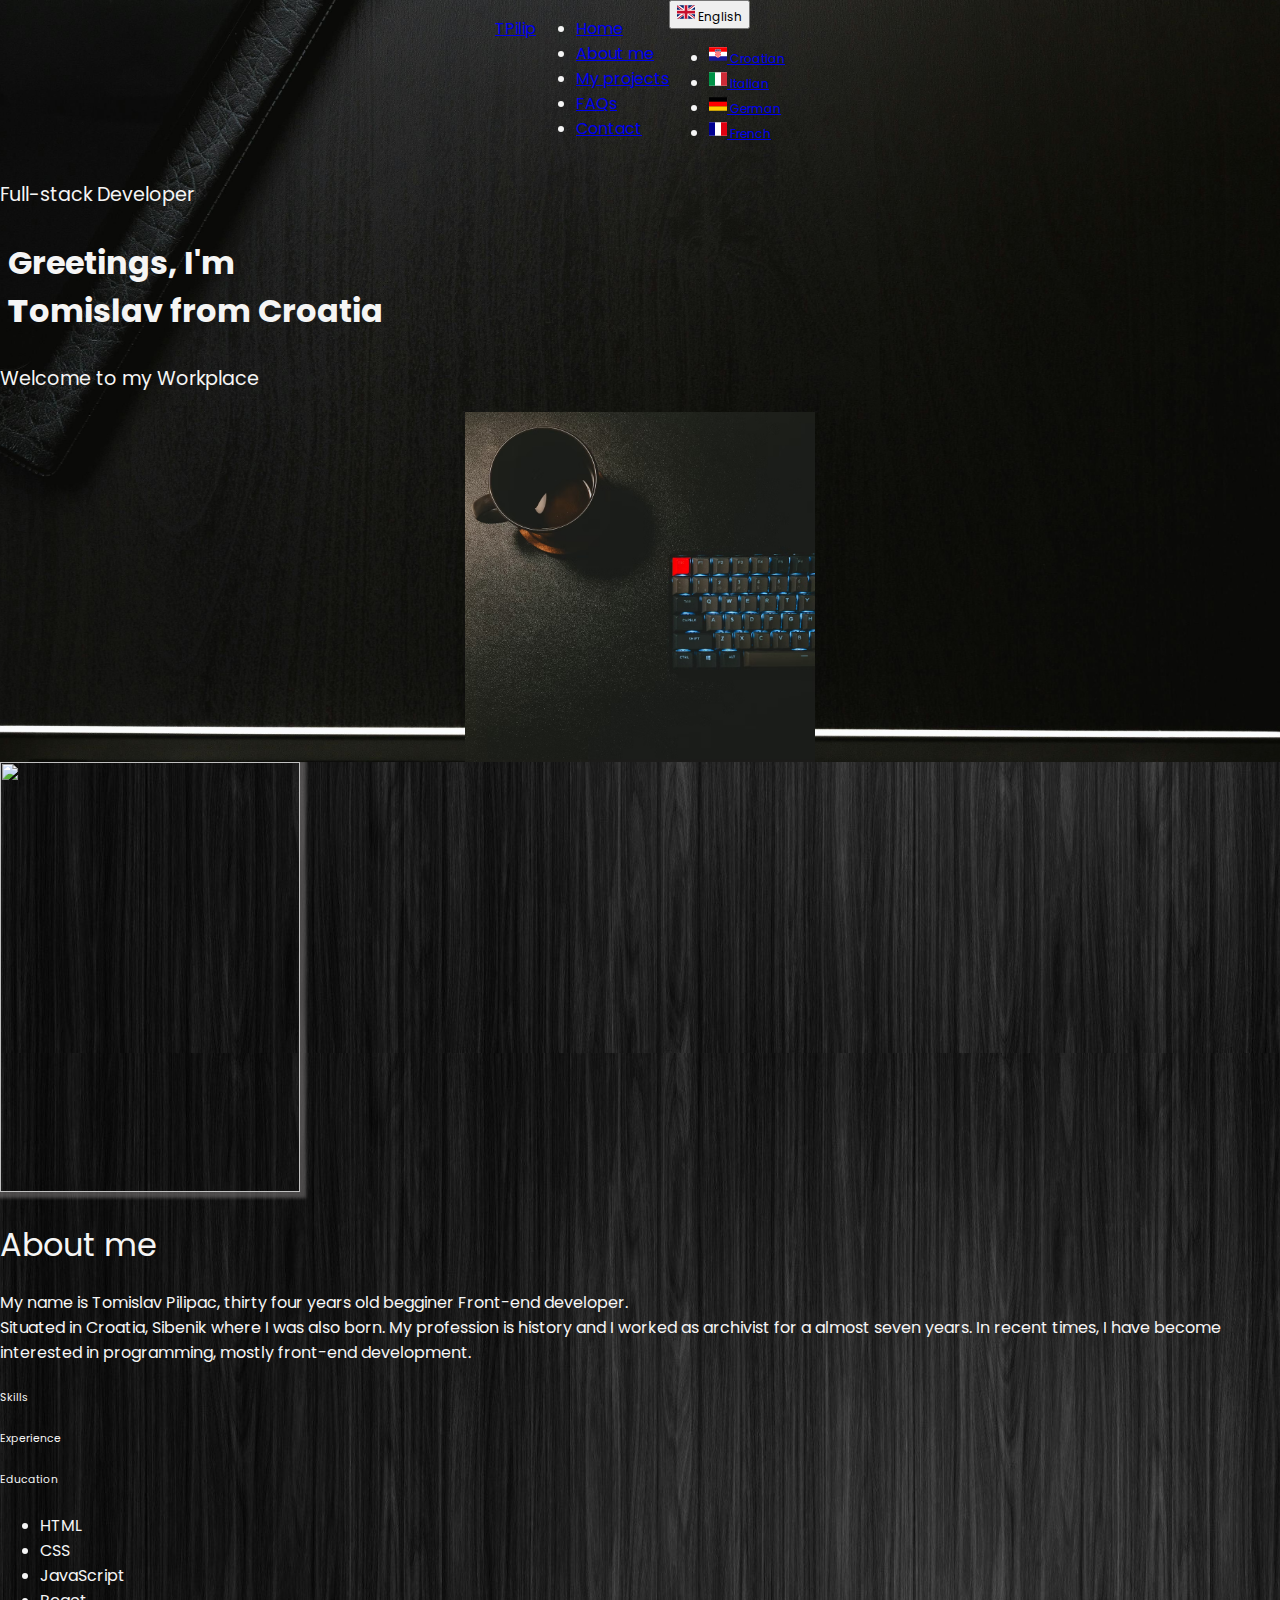
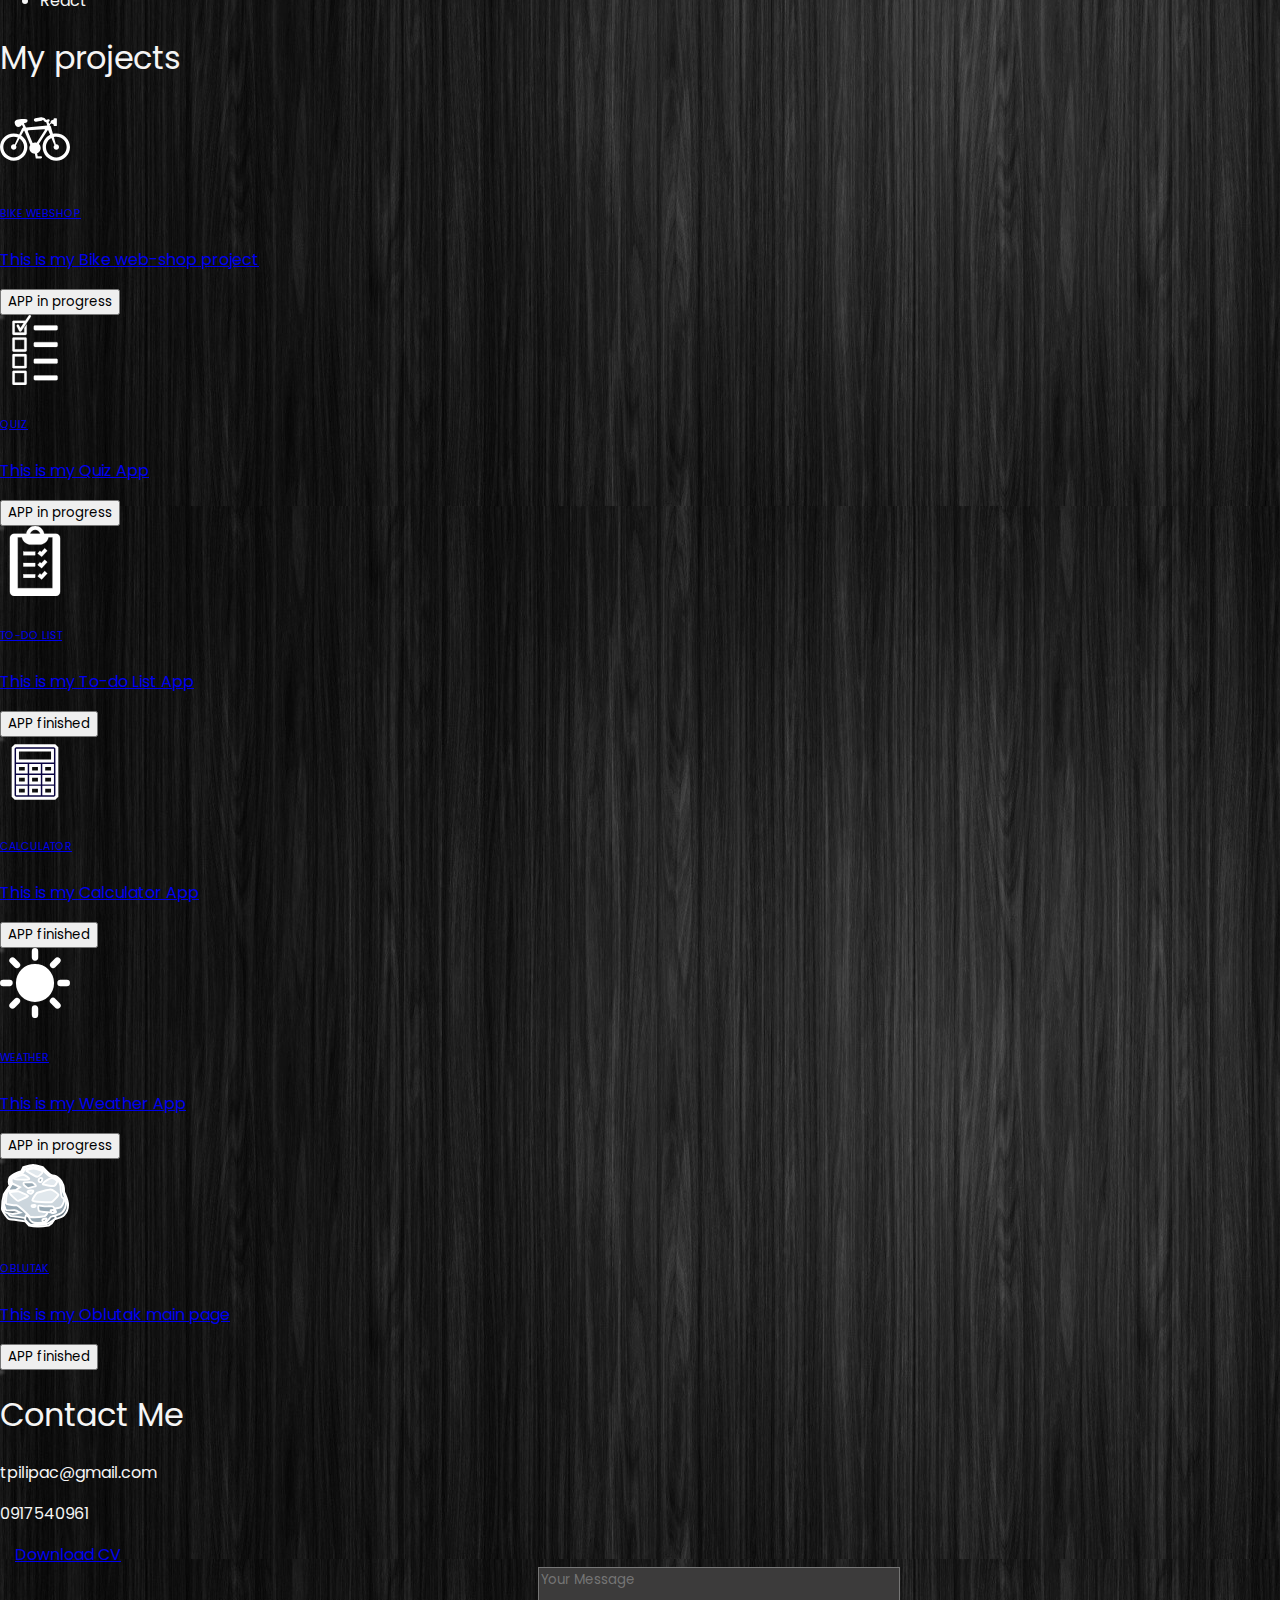
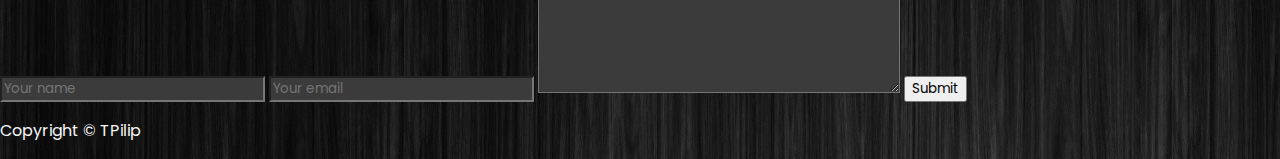
==== index.html @ 8a4bb037 "update" ====
<!DOCTYPE html>
<html lang="en">
  <head>
    <meta charset="UTF-8" />
    <meta name="viewport" content="width=device-width, initial-scale=1.0" />
    <title>Portfolio</title>
    <link rel="stylesheet" href="/resources/demos/style.css" />
    <script src="https://ajax.googleapis.com/ajax/libs/jquery/3.6.0/jquery.min.js"></script>
    <link rel="stylesheet" href="
    <link
      rel="stylesheet"
      href="https://cdnjs.cloudflare.com/ajax/libs/font-awesome/6.5.1/css/all.min.css"
      integrity="sha512-DTOQO9RWCH3ppGqcWaEA1BIZOC6xxalwEsw9c2QQeAIftl+Vegovlnee1c9QX4TctnWMn13TZye+giMm8e2LwA=="
      crossorigin="anonymous"
      referrerpolicy="no-referrer"
    />

    <link
      href="https://cdn.jsdelivr.net/npm/bootstrap@5.3.2/dist/css/bootstrap.min.css"
      rel="stylesheet"
      integrity="sha384-T3c6CoIi6uLrA9TneNEoa7RxnatzjcDSCmG1MXxSR1GAsXEV/Dwwykc2MPK8M2HN"
      crossorigin="anonymous"
    />
    <script
      src="https://cdn.jsdelivr.net/npm/bootstrap@5.3.2/dist/js/bootstrap.bundle.min.js"
      integrity="sha384-C6RzsynM9kWDrMNeT87bh95OGNyZPhcTNXj1NW7RuBCsyN/o0jlpcV8Qyq46cDfL"
      crossorigin="anonymous"
    ></script>

    <link rel="stylesheet" href="portfolio.css" />
  </head>
  <body>
    <header class="header-container">
      <div class="hamburger-icon">
        <button class="hamburger-button">
          <span>Menu</span>
          <span>
            <svg
              width="25px"
              height="25px"
              viewBox="0 0 12 12"
              enable-background="new 0 0 12 12"
              id="Слой_1"
              version="1.1"
              xml:space="preserve"
              xmlns="http://www.w3.org/2000/svg"
              xmlns:xlink="http://www.w3.org/1999/xlink"
              fill="#ffffff"
              stroke="#ffffff"
            >
              <g id="SVGRepo_bgCarrier" stroke-width="0" />

              <g
                id="SVGRepo_tracerCarrier"
                stroke-linecap="round"
                stroke-linejoin="round"
              />

              <g id="SVGRepo_iconCarrier">
                <g>
                  <rect fill="#1D1D1B" height="1" width="11" x="0.5" y="5.5" />
                  <rect fill="#1D1D1B" height="1" width="11" x="0.5" y="2.5" />
                  <rect fill="#1D1D1B" height="1" width="11" x="0.5" y="8.5" />
                </g>
              </g></svg
          ></span>
        </button>
      </div>
      <div class="side-bar-menu">
        <ul class="nav nav-pills menu-list menu-text">
          <li>
            <a
              href="/"
              class="d-flex align-items-center mb-3 mb-md-0 me-md-auto text-white text-decoration-none"
            >
              <p class="px-4 logo-text">
                <span class="text-warning fs-2 fw-bolder">TP</span
                ><span class="fs-3">ilip</span>
              </p>
            </a>
          </li>
          <li class="nav-item">
            <a
              href="#"
              class="nav-link active text-dark fw-bold bg-warning"
              aria-current="page"
              >Home</a
            >
          </li>
          <li class="nav-item">
            <a href="#aboutMe" class="nav-link text-white">About me</a>
          </li>
          <li class="nav-item">
            <a href="#myProjects" class="nav-link text-white">My projects</a>
          </li>
          <li class="nav-item">
            <a href="#" class="nav-link text-white">FAQs</a>
          </li>
          <li class="nav-item">
            <a href="#contact" class="nav-link text-white">Contact</a>
          </li>
        </ul>
      </div>
      <header class="py-4 ms-5 mb-4 header-display-hidden">
        <a
          href="/"
          class="d-flex align-items-center mb-3 mb-md-0 me-md-auto text-white text-decoration-none"
        >
          <p class="px-4 logo-text">
            <span class="text-warning display-5 fw-bolder">TP</span
            ><span class="display-6">ilip</span>
          </p>
        </a>

        <ul class="nav nav-pills me-5 menu-list menu-text">
          <li class="nav-item px-4">
            <a
              href="#"
              class="nav-link active text-dark fw-bold bg-warning"
              aria-current="page"
              >Home</a
            >
          </li>
          <li class="nav-item px-2">
            <a href="#aboutMe" class="nav-link text-white">About me</a>
          </li>
          <li class="nav-item px-2">
            <a href="#myProjects" class="nav-link text-white">My projects</a>
          </li>
          <li class="nav-item px-2">
            <a href="#" class="nav-link text-white">FAQs</a>
          </li>
          <li class="nav-item px-2">
            <a href="#contact" class="nav-link text-white">Contact</a>
          </li>
        </ul>

        <div class="dropdown me-4 language-menu">
          <button
            class="btn btn-secondary dropdown-toggle"
            type="button"
            data-bs-toggle="dropdown"
            aria-expanded="false"
          >
            <span
              ><svg
                xmlns="http://www.w3.org/2000/svg"
                id="flag-icons-gb"
                width="18px"
                height="18px"
                viewBox="0 0 640 480"
              >
                <path fill="#012169" d="M0 0h640v480H0z" />
                <path
                  fill="#FFF"
                  d="m75 0 244 181L562 0h78v62L400 241l240 178v61h-80L320 301 81 480H0v-60l239-178L0 64V0z"
                />
                <path
                  fill="#C8102E"
                  d="m424 281 216 159v40L369 281zm-184 20 6 35L54 480H0zM640 0v3L391 191l2-44L590 0zM0 0l239 176h-60L0 42z"
                />
                <path fill="#FFF" d="M241 0v480h160V0zM0 160v160h640V160z" />
                <path
                  fill="#C8102E"
                  d="M0 193v96h640v-96zM273 0v480h96V0z"
                /></svg
            ></span>
            English
          </button>
          <ul class="dropdown-menu">
            <li>
              <a class="dropdown-item" href="#"
                ><span
                  ><svg
                    xmlns="http://www.w3.org/2000/svg"
                    xmlns:xlink="http://www.w3.org/1999/xlink"
                    id="flag-icons-hr"
                    width="18px"
                    height="18px"
                    viewBox="0 0 640 480"
                  >
                    <path fill="#171796" d="M0 0h640v480H0z" />
                    <path fill="#fff" d="M0 0h640v320H0z" />
                    <path
                      fill="red"
                      d="M0 0h640v160H0zm320 364.1c51.3 0 93.3-42 93.3-93.3V160H226.7v110.8c0 51.4 42 93.4 93.3 93.4z"
                    />
                    <path
                      fill="#fff"
                      d="M320 362.6a91.8 91.8 0 0 0 91.6-91.5V161.8H228.5V271a91.8 91.8 0 0 0 91.5 91.5z"
                    />
                    <g fill="red">
                      <path
                        d="M267.1 165.2H232v38.7h35.2zm0 77.4h35.3v-38.7H267zM232 270.9c0 3.5.2 7 .6 10.4h34.6v-38.7H232zm105.7-28.3h-35.2v38.7h35.2zm0 77.4h35.2v-38.7h-35.2zm35.2 21.2A89.2 89.2 0 0 0 393 320h-20v21.2zM267.1 320h35.3v-38.7H267zm-20.1 0a89.2 89.2 0 0 0 20.1 21.2V320zm79.1 38.7c4-.3 7.7-.8 11.5-1.6V320h-35.2v37.1a87 87 0 0 0 11.4 1.6c4.1.3 8.2.2 12.3 0"
                      />
                      <path
                        d="M407.4 281.3c.4-3.4.6-6.9.6-10.4v-28.3h-35.2v38.7zm-69.8-38.7h35.2v-38.7h-35.2zm0-77.4h-35.2v38.7h35.2zm70.4 38.7v-38.7h-35.2v38.7z"
                      />
                    </g>
                    <path
                      fill="#fff"
                      d="m410 158.8 21.8-49.5-16.6-26.8-27.6 10.2-19.4-22.2-25.4 14.7L320 66.5l-22.7 18.6-25.5-14.6-19.4 22.2-27.6-10.3-16.6 27 21.8 49.4a217.8 217.8 0 0 1 90-19.3c32 0 62.5 6.9 90 19.3"
                    />
                    <path
                      fill="#0093dd"
                      d="m253 94.8-27.4-10-15.3 24.7 5.9 13.3 14.8 33.7a219.7 219.7 0 0 1 34.6-12z"
                    />
                    <path
                      fill="#fff"
                      stroke="#000"
                      stroke-width=".3"
                      d="M251.4 119.3a13.3 13.3 0 0 1 1.6 6.2c0 7.3-6 13.3-13.4 13.3a13.4 13.4 0 0 1-13.1-10.8 13.4 13.4 0 0 0 11.7 6.9 13.4 13.4 0 0 0 13.2-15.6z"
                    />
                    <path
                      d="m227.6 114 1-4.9-3.8-3.2-.1-.1.2-.1 4.6-1.6 1-4.8v-.2l.2.1 3.7 3.2 4.6-1.6h.2v.2l-1 4.8 3.7 3.2.2.2h-.3l-4.6 1.6-1 4.8v.2l-.1-.1-3.7-3.2-4.6 1.6h-.3z"
                    />
                    <path
                      fill="#f7db17"
                      d="m233.6 107.6 3.5 3 4.3-1.5zm0-.2 7.8 1.6-3.4-3zm-8.3-1.6 7.8 1.5-3.5-3zm7.8 1.7-7.8-1.5 3.4 3zm.4-.3 5.2-6-4.3 1.5zm-5.6 6.4 5.2-6-4.3 1.5zm5.3-5.9-5.2 6 4.3-1.5zm5.6-6.4-5.2 6 4.3-1.5zm-5.6 6-2.6-7.6-.9 4.5zm2.7 8-2.5-7.5-.9 4.5zm-2.4-7.6 2.6 7.5.9-4.5zm-2.7-8 2.5 7.5 1-4.5z"
                    />
                    <path
                      fill="#171796"
                      d="M297.5 87.4 272.1 73 253 94.9l12.6 49.6a219.8 219.8 0 0 1 36.1-6z"
                    />
                    <path
                      fill="red"
                      d="M262.5 132.2a232.3 232.3 0 0 1 38.2-6.4l-1-12.9a245.6 245.6 0 0 0-40.4 6.7zm-6.3-25a258 258 0 0 1 42.4-7l-1.1-12.7a270.7 270.7 0 0 0-44.5 7.4z"
                    />
                    <g transform="translate(-160)scale(.00237)">
                      <path
                        fill="#0093dd"
                        d="m212105 36890-23 13-9517-7794-9497 7778 1788 21560c2543-210 5113-322 7709-322 2608 0 5190 113 7744 325l1795-21560z"
                      />
                      <g id="hr-a">
                        <path
                          d="M202545 46585c-18-2-44 10-69 45-186 250-359 469-545 720-195 61-242 180-167 348-261-26-291 193-302 432-250-379-522-482-814-307-11-230-187-338-439-392-180-10-319-65-436-145-60-42-110-64-170-106-126-88-226-5-172 74 267 434 535 868 802 1302-14 80 6 151 88 204 47 133 93 265 140 397-11 38-21 75-32 113-221-105-443-118-664-133-170-8-287-50-361-137-54-63-91-26-92 82-3 534 162 1014 599 1492-231 4-462 11-694 21-79 6-95 39-73 104 126 304 339 579 822 766-208 112-327 285-357 520-9 224-75 382-212 455-60 32-81 65-24 106 253 185 565 193 895 112-157 270-226 553-198 850 208 56 412 15 614-52-29 61-44 175-52 309-7 115-41 229-104 343-32 33-65 84 4 102 336 91 648 52 915-47 0 243 2 487 76 727 18 58 70 102 125 26 155-214 322-396 527-517 31 90 75 168 156 215 96 55 147 170 153 343 0 30-2 60 35 90 149 7 514-380 589-597 206 121 284 246 439 461 55 76 99 29 128-25 62-243 67-481 66-724 267 99 579 138 915 47 69-19 36-70 4-102-62-114-105-250-113-365-9-133-14-226-43-287 202 68 405 108 614 52 29-297-53-579-211-850 330 80 655 73 908-112 57-41 35-74-24-106-136-73-203-231-212-455-30-235-149-409-357-520 483-187 696-463 822-766 22-66 6-99-73-104-231-10-480-24-711-27 437-478 606-961 604-1495-1-108-38-146-92-82-74 87-179 137-348 146-222 15-435 24-656 128-11-38-21-75-32-113 46-132 106-260 153-393 82-53 102-123 88-204 267-434 513-868 781-1302 54-79-46-162-171-74-60 42-110 64-170 106-117 80-257 134-437 145-251 54-417 167-428 397-293-175-564-73-814 307-11-239-41-457-302-432 75-168 17-291-178-352-186-250-458-470-644-720-31-35-51-47-69-45z"
                        />
                        <g fill="#f7db17">
                          <path
                            d="M205075 47978c-51-26-124 17-162 95s-33 170 19 196c40 20 84-6 119-56l22-36c2-3 4-6 5-9 38-78 49-163-2-188zm-5008 0c52-26 124 17 162 95s39 165-13 191-103-24-141-102-60-158-9-184zm4539 905c-32 0-59 27-59 59s26 59 59 59 59-26 59-59c0-32-26-59-59-59m-4032 0a59.1 59.1 0 1 0 .2 118.2 59.1 59.1 0 0 0-.2-118.2m4294-304c-754-91-1506-133-2260-133s-1509 41-2269 115c-26 8-21 90 14 86 756-73 1507-113 2256-113 743 0 1485 40 2228 129 39 4 54-80 32-84z"
                          />
                          <path
                            d="M200319 48495c768-75 1530-117 2289-116 754 0 1507 42 2261 133l111-184c-32 10-62 9-90-5-76-38-92-161-36-274 56-114 164-175 240-138 39 19 62 62 68 114l446-739c-204 130-328 214-581 252-281 41-409 139-368 307 38 156-57 133-201 54-314-171-541 71-652 353-73 186-159 181-168-13-4-70 0-131-7-200-21-223-89-286-216-224-161 78-175 25-137-58 28-60 86-128 66-221-9-67-66-92-151-98-182-244-467-483-649-727-182 244-374 483-556 727-86 5-142 30-152 98-20 93 52 157 80 217 38 82 23 135-137 57-127-61-186-3-207 220-7 69-10 139-13 209-9 194-95 199-168 13-111-282-352-524-667-353-145 79-203 102-182-54 23-172-107-266-388-307-253-37-377-122-581-252l419 682c12-25 29-45 53-57 76-38 184 24 240 138 56 113 40 237-36 274-10 5-21 8-32 10l100 163zm4389 911c-7 3-7 4-24 11-46 19-80 66-134 124-57 60-128 125-211 188-12 10-25 19-44-6s-7-35 6-44c80-62 149-124 204-182 30-32 56-63 77-92-95-11-190-21-284-30-79 24-157 55-222 95-59 35-107 77-137 125-8 14-16 27-44 11-27-16-19-30-11-44 35-58 91-107 158-147 33-20 69-38 106-54-107-9-214-18-321-25-22 13-42 29-61 47-20 19-39 42-56 67-9 13-18 26-44 8s-18-31-8-44c19-29 41-54 64-77l9-9c-80-5-161-10-241-14-2 2-5 5-8 7a340.4 340.4 0 0 0-93 126c-6 15-12 29-41 18-29-12-23-26-17-41 12-29 27-55 45-81 8-11 18-22 27-33-115-5-230-9-344-12-4 5-9 8-14 11-25 15-47 32-66 51s-35 40-48 63c-8 14-16 28-43 12-28-16-20-29-12-43 16-28 35-54 59-77 7-7 14-13 21-19-122-2-244-4-365-4-120 0-240 1-360 3 8 7 15 13 22 20 23 23 42 49 59 77 8 14 16 27-12 43s-35 2-44-12c-13-23-29-44-48-63s-41-36-66-51c-6-3-12-7-15-12-115 2-230 6-345 11 11 11 20 23 29 35 19 25 33 52 45 81 6 15 12 29-17 41s-35-3-41-18c-9-24-22-46-38-67-15-21-34-41-55-59-4-3-7-6-10-10-81 4-162 8-243 13 4 4 9 8 13 12 24 23 45 48 64 77 9 13 18 26-8 44s-35 5-44-8c-18-26-36-48-56-67s-41-35-64-49c-1-1-3-2-5-3-110 7-220 14-330 23 43 18 85 38 122 61 67 40 124 89 158 147 8 14 16 27-11 44-27 16-35 3-44-11-29-48-78-90-137-125-72-44-159-77-246-102h-2c-90 7-179 15-268 24 22 33 51 68 86 106 55 58 124 120 204 182 13 9 25 19 6 44s-32 15-44 6c-83-64-155-128-211-188-37-38-99-111-135-140-196-90-354-127-575-147-153-14-318-9-458-79 36 85 75 164 126 229 53 68 120 121 209 147 8 2 21 16 22 25 28 157 84 286 169 386 52 60 114 110 188 149-75-81-132-166-172-251-67-142-90-286-77-420 1-16 3-32 34-29 32 3 30 19 29 35-11 123 9 256 72 387 56 118 159 237 291 346 24 19 0 63-29 55-154-44-290-123-383-231-89-104-149-237-180-397-94-32-165-90-222-164-47-60-85-131-118-205 28 428 182 801 456 1137 61 75 165 182 255 216 92 35 95 100-20 101-34 1-69 1-105 1 84 31 164 66 233 105 127 73 217 162 224 273 1 16 2 32-29 34-32 2-33-14-34-29-6-86-82-160-192-223-113-65-259-117-402-160-154 0-312-1-459 3 39 28 80 57 131 84 82 44 188 86 343 122 89 21 166 52 233 91 71 42 130 93 177 150 10 12 20 25-5 45s-34 8-45-5c-42-52-95-98-159-135-61-36-133-64-216-84-161-38-272-81-358-128-75-40-131-82-184-123 180 393 450 573 835 689 23 7 43 13 61 19 3 1 6 1 9 2 86 21 175 40 266 55 92 15 166 28 261 37 16 1 32 3 29 34-3 32-19 30-34 29-99-9-174-22-266-38-58-10-115-21-171-33-26 6-64 9-107 12-232 14-420 225-435 494 0 5 0 11-1 16 88-80 179-157 273-212 117-68 239-103 364-69 15 4 31 8 22 39-8 31-23 27-39 22-106-28-212 3-316 63-108 63-213 158-315 253-24 147-82 285-205 377 61 34 104 65 163 45 86-39 172-78 261-108 91-31 184-52 282-57 16-1 32-1 33 31s-14 32-31 33c-91 4-179 24-264 53-75 26-149 58-222 91 221 47 460-1 667-79 60-22 105-42 133-41 51-30 112-53 172-79 66-28 132-51 182-57 16-2 32-4 35 28 4 32-12 33-28 35-112 13-127 21-222 79 0 21-66 57-126 96-36 24-70 52-87 67-95 86-144 181-188 287-29 70-52 145-68 224 55-108 121-211 201-303 94-108 208-201 345-265 14-7 29-13 42 15 13 29-1 35-15 42-129 60-236 147-324 250-90 103-161 222-219 345-31 64-8 1-42 86 110-122 212-224 323-307 132-100 283-157 418-133 15 3 31 6 26 37s-21 28-37 26c-116-21-250 32-369 121-121 92-244 223-366 361 184 26 366-26 542-85 91-30 183-135 239-152 19-24 38-46 57-67 33-37 67-71 102-100 12-10 24-20 45 4s8 34-4 45c-33 28-65 60-96 94-32 35-62 73-92 113-6 8-13 17-24 16-60 70-151 162-172 240-57 210-25 370-122 576 71-38 128-81 175-134 53-60 94-135 128-230 37-104 95-195 167-270 75-77 165-136 261-172 15-5 30-11 41 19s-4 35-19 41c-87 32-169 86-238 157-66 68-119 151-153 247-37 102-81 183-141 250-44 50-95 91-156 127 52-3 78-10 121-7 79-6 211-66 279-119 66-51 116-120 154-206 6-15 13-29 42-16s23 27 16 42c-42 96-99 174-173 231-56 43-121 75-196 93 161-5 311-42 467-100 65-24 87-168 127-208 32-58 66-112 105-158 47-56 101-101 164-127 15-6 29-12 41 18 12 29-3 35-17 41-52 21-98 60-139 108-36 42-68 93-98 147 10 73-51 228-53 305-7 205-2 409 53 612 53-71 107-134 162-192 0-5 0-10 1-15 18-106 33-219 40-332 7-112 7-223-6-329-2-16-4-32 27-35 32-4 34 12 35 28 14 111 14 226 7 340-6 90-16 180-30 269 54-51 53-51 77-103 37-80 59-159 67-237 9-80 5-157-13-230-4-15-7-31 24-38s35 8 38 24c19 80 25 165 14 252-8 65-24 132-49 199 56-42 114-82 178-122-4-75-5-153-3-227 2-68 7-134 18-190 4-20 7-40 47-33s37 27 33 48c-9 50-14 111-16 177-2 78 0 162 4 243 5 82 49 185 125 230 103 62 158 163 186 274 16-145 17-280 3-400-17-143-55-267-114-368-8-14-16-27 12-44 27-16 35-2 43 12 63 110 104 241 122 393 17 146 13 310-13 488 102-82 381-258 352-594-7-27-16-52-28-75-7-14-14-28 14-42s35 0 42 14c17 33 30 69 39 110 5 24 8 49 11 76 13-7 45-43 51-39 24 16 58 38 80 54-21-60-35-120-42-178-10-87-5-172 14-252 4-15 7-31 38-24s27 23 24 38c-18 73-22 151-13 230 9 77 31 157 67 237 4 8 8 16 5 25 24 21 47 42 70 65-13-84-22-170-28-255-8-115-7-230 7-341 2-16 4-32 35-28s29 20 27 35c-13 106-13 217-6 329 7 113 22 225 40 332 1 2 1 5 1 7 54 59 95 120 152 196 55-203 73-407 66-612-2-76-69-227-65-302-30-55-63-107-100-151-41-49-87-87-139-108-15-6-29-12-18-41 12-29 27-24 41-18 62 26 117 71 164 127 38 45 72 98 103 154 57 7 78 179 143 212 154 57 298 94 453 100-75-19-140-50-195-93-74-57-131-135-173-231-6-15-13-29 16-42s35 2 42 16c38 86 88 156 154 206 85 66 289 124 400 127-61-37-113-78-157-128-59-67-104-148-141-250-34-95-87-179-153-247a642 642 0 0 0-238-157c-15-6-29-11-19-41 11-29 26-24 41-19 96 36 186 94 261 172 72 74 130 166 167 270 34 95 75 169 128 230 47 54 105 98 177 135-98-207-66-367-122-577-35-129-232-277-193-320 45-51 133 88 248 127 175 59 357 111 540 85-122-138-244-269-366-361-119-90-237-140-352-120-16 3-31 6-37-26-5-31 10-34 26-37 135-24 269 32 401 132 111 84 201 175 311 298-18-47 0-14-30-77-59-123-130-241-220-345-89-102-196-189-324-250-14-7-28-13-15-42 13-28 28-22 42-15 137 65 251 157 345 265 81 93 147 198 203 307-15-81-39-157-68-227-44-106-93-201-188-287-62-56-209-140-208-179-29-15-33-11-63-24-61-26-121-46-164-52-16-2-32-4-28-35 4-32 19-30 35-28 50 6 115 28 182 56 33 14 66 43 98 60 53 4 139 47 208 74 206 78 446 126 666 79-73-33-147-65-223-91-85-29-172-49-264-53-16-1-32-1-31-33s17-31 33-31c98 4 191 26 282 57 89 30 175 69 261 108 59 27 101-7 163-45-123-92-181-230-205-376l-2-2c-102-95-207-190-315-253-104-60-210-91-316-63-15 4-31 8-39-22-8-31 7-35 22-39 125-33 247 1 364 69 94 55 186 132 274 213 0-6-1-11-1-17-15-270-203-480-435-494-78-5-189 21-186-32 4-59 97-44 234-86 385-116 655-296 836-690-54 41-110 83-186 124-86 47-198 91-358 128-82 19-154 48-216 84-64 38-117 84-159 135-10 12-20 25-45 5s-14-32-5-45c47-57 106-108 177-150 67-39 145-70 233-91 155-36 261-78 343-122 51-27 92-55 131-84-148-4-305-3-459-3-143 44-289 96-402 160-110 63-186 136-192 223-1 16-2 32-34 29-32-2-31-18-29-34 8-111 97-200 224-273 69-39 149-74 233-105-35 0-70 0-104-1-116-2-112-66-20-101 90-34 190-141 251-216 271-334 412-714 456-1130-33 72-69 140-115 198-57 73-128 131-222 164-31 160-91 293-180 397-92 108-216 185-369 230-29 8-52-35-29-55 132-109 221-226 278-344 62-131 83-264 72-387-1-16-3-32 29-35 31-3 33 13 34 29 12 134-10 278-78 420-40 85-97 170-172 251 73-39 136-89 187-149 85-100 141-229 170-386 1-8 14-22 22-25 89-27 155-79 209-147 51-65 90-143 126-228-140 69-304 64-457 78-213 19-369 68-554 152z"
                          />
                          <path
                            d="M204649 49231c-680-88-1359-113-2041-114-684 0-1369 40-2058 112-20 6-15 33-14 46 2 28 37 35 121 27 643-60 1285-93 1932-93 674 0 1351 21 2038 102 33 9 77-85 22-81z"
                          />
                          <path
                            fill-rule="evenodd"
                            d="M200570 49160c683-71 1362-110 2038-110 675 0 1349 40 2025 127l31-127c-17 9-37 15-58 15a123 123 0 1 1 113-171l60-170c-724-84-1446-122-2171-122-729 0-1459 38-2193 107l58 164c22-32 59-54 101-54a123 123 0 1 1 0 246c-12 0-25-2-36-6l33 94-2 7zm3067-416a123 123 0 1 0 0 246 123 123 0 1 0 0-246m0 64a59.1 59.1 0 0 0 0 118c32 0 59-27 59-59s-26-59-59-59m-1082-91a123 123 0 1 0 123 123c0-68-55-123-123-123m0 64a59.1 59.1 0 1 0 .2 118.2 59.1 59.1 0 0 0-.2-118.2m-1064-40a123 123 0 1 0-.2 245.8 123 123 0 0 0 .2-245.8m0 64c-33 0-59 26-59 59s26 59 59 59a59.1 59.1 0 0 0 0-118"
                          />
                        </g>
                        <path
                          d="M202601 47974c-14-68-49-129-100-175-51-47-116-78-187-88-33-4-39-58-7-68 60-20 114-67 157-133 45-69 79-157 95-256 5-34 64-35 69-1 15 84 51 153 97 208 55 66 125 112 193 138 31 12 25 63-8 68-59 9-105 42-141 87-50 62-81 145-100 221-8 33-62 31-69-2zm33-118c20-52 47-103 81-146 28-34 60-64 99-84-51-30-100-70-143-120-28-34-53-73-73-116-19 59-45 112-75 158-31 47-67 86-108 116 50 19 95 47 134 82 34 31 63 68 85 110m799 5115-515 206c-17 7-35 14-48-21-14-34 4-41 21-48l515-206c17-7 35-14 48 21 14 34-4 41-21 48m59-326-604 328c-16 9-33 18-51-15s-1-42 15-51l604-328c16-9 33-18 51 15s1 42-15 51m-1826-65 604 328c16 9 33 18 15 51s-34 24-51 15l-604-328c-16-9-33-18-15-51s34-24 51-15m51 322 515 206c18 7 35 14 21 48-14 35-31 28-49 21l-515-206c-17-7-34-14-21-48 14-35 31-28 48-21zm224 434c137 33 261 48 358 31 88-16 155-60 191-146v-493c-107-1-212-15-303-41-109-31-170-98-201-178-41-107-27-235-4-329 5-18 9-36 45-27s32 27 27 45c-20 82-33 194 1 284 23 60 69 110 152 133 91 25 198 38 307 38 107 0 214-13 304-40 82-24 148-69 192-123s65-117 57-176c-5-36-24-62-49-80-34-24-82-35-128-37-47-2-94 7-142 16-25 5-50 9-77 13-19 2-37 5-42-32s14-40 32-42c23-3 48-8 73-12 52-10 105-20 159-18 60 2 121 18 168 51 42 29 72 72 80 131 11 80-16 163-73 233-53 65-131 119-229 147-83 24-178 38-274 42v483c3 5 3 11 2 16 37 82 102 125 188 141 97 18 221 2 358-31 18-5 36-9 45 27 8 37-9 41-28 45-146 35-279 51-388 32-92-17-165-58-215-132-49 74-124 115-215 132-109 20-242 4-388-32-18-4-37-8-28-45 8-36 27-32 45-27zm356 210 402-9c19 0 38-1 38 37 1 38-18 38-37 38l-402 9c-19 0-37 1-38-37s18-38 37-38m593-3082c151-125 293-227 423-297 133-72 254-111 359-106 19 1 37 1 36 39-1 37-20 37-39 36-92-4-200 32-322 97-125 67-263 166-410 289-14 12-29 24-53-5s-9-41 5-53zm-605 56c-141-130-298-240-445-314-139-71-268-108-363-100-19 2-37 4-40-34-4-37 15-39 34-40 110-10 252 31 404 107 152 77 315 191 461 325 14 13 28 25 2 53-25 27-39 15-53 2zm-213 1004c37-83 83-155 136-219 53-63 112-119 174-170 14-12 29-24 52 5 24 29 9 41-5 53-59 48-114 101-164 160-49 59-91 125-125 201-8 17-15 34-49 19s-27-32-19-49m371-1734c49 66 88 139 114 223 26 82 40 175 39 279 5 80 6 165-7 249-13 86-42 170-97 246-43 60-101 97-165 113-53 13-109 10-164-7 29 100 51 208 6 308-8 18-33 27-51 18-43-22-86-43-128-62s-84-36-127-51l-1-1c-95-37-173-73-236-112-65-39-115-80-150-124l1 2c-44-49-72-106-88-170-14-55-20-114-22-174-72-39-138-78-194-116-64-43-118-87-161-131-13-14-26-27 1-53s40-12 53 1c39 40 89 80 150 121 60 40 128 81 204 121 124 13 247 51 370 109 106 50 211 115 317 192 13 7 19 16 27 20 8 6 16 13 25 19 51 22 104 28 152 16 47-11 90-39 122-84 48-66 72-139 84-214 12-77 11-157 6-234v-2c1-97-12-183-35-258-24-76-58-142-102-201-11-15-22-30 7-52s41-7 52 7zm-375 1047c-104-77-207-141-311-190-105-49-210-83-314-98 2 48 8 93 18 135 13 52 35 99 71 138l1 1c30 37 73 72 130 107 60 36 134 71 225 106l-1-1c45 16 89 34 133 54 31 14 61 28 93 44 19-83-10-179-37-267-2-8-5-15-9-29zm776-1003c-44 59-79 125-102 201-24 76-36 161-35 258v2c-5 77-6 158 6 234 12 75 37 148 84 214 32 45 75 72 122 84 48 12 101 6 152-16l25-19c6-4 13-12 27-20 105-77 211-143 317-192 123-58 246-95 370-109 75-40 144-80 204-121s111-81 149-121c13-13 26-27 53-1s14 39 0 53c-43 44-97 88-161 131-57 38-122 77-194 116-2 61-8 119-22 174-16 63-44 121-88 170l1-2c-35 44-85 85-150 124-63 38-141 75-237 112l-1 1c-43 15-85 32-127 51-43 19-85 40-128 62-18 9-43 0-51-18-45-100-23-208 6-308-55 18-111 20-164 7-64-15-122-53-165-113-55-76-84-160-97-246-13-85-12-169-7-249-1-104 13-196 39-279 26-84 65-158 114-223 11-15 22-30 52-7 30 22 19 37 7 52zm940 715c-105 15-209 49-314 98-104 49-207 113-311 190-4 13-6 21-8 29-27 88-56 184-37 267 31-15 62-30 93-44 44-20 87-38 133-54l-1 1c91-35 165-70 225-106 58-34 100-70 131-107l1-1c35-39 57-86 71-138 11-42 16-87 19-135z"
                        />
                        <path
                          fill-rule="evenodd"
                          d="M203459 50602a216.4 216.4 0 0 0 0 433 216.6 216.6 0 0 0 0-433m0 69c-81 0-147 66-147 147s66 147 147 147 147-66 147-147-66-147-147-147m0 60a87 87 0 1 0 .1 174.1 87 87 0 0 0-.1-174.1m-1697-124c119 0 217 97 217 216s-97 217-217 217a216.6 216.6 0 0 1 0-433m0 69c81 0 147 66 147 147s-66 147-147 147-147-66-147-147 66-147 147-147m0 60a87 87 0 1 1-.1 174.1 87 87 0 0 1 .1-174.1"
                        />
                      </g>
                      <use
                        xlink:href="#hr-a"
                        width="100%"
                        height="100%"
                        transform="rotate(-2.2 -55532.8 156275.8)"
                      />
                      <use
                        xlink:href="#hr-a"
                        width="100%"
                        height="100%"
                        transform="rotate(2.2 459865.8 156275.8)"
                      />
                    </g>
                    <path
                      fill="#171796"
                      d="m387.2 94.9-19.3-22-25.2 14.5-4.3 51.1a219.7 219.7 0 0 1 36.2 6z"
                    />
                    <path
                      d="M347.7 98c.8-.2 1.7-.2 2.6.3.3.1.6.3.8.6.4-.3.7-.6 1.2-.8a4 4 0 0 1 1.8-1c.9-.5 1.8-.8 2.7-.9h2.8c.8 0 1.6.2 2.3.6l2 1c.8.4 1.5.8 2.2 1a9.1 9.1 0 0 0 4.5.5c.4-.2.7.1.2.4-3.3 2-5.9.2-8.1-.6a16.2 16.2 0 0 1 2.1 1.7c.8.8 1.8 1.6 3.5 2.4a8.4 8.4 0 0 0 5 .7l.4.1-.1.5a4.8 4.8 0 0 1-2.6.7 10 10 0 0 1-5.2-1.3c-1.4-.7-2.3-1.6-3.3-2.4a7.5 7.5 0 0 0-3-1.4 6 6 0 0 0-2.9 0c.3.1.5.2.6.4.5.3 1 .4 2 .5.4 0 .2.3-.5.7a2 2 0 0 1-1.6.8c-1 .6-1.3.2-1.7-.2 0 .3 0 .5-.2.8a.6.6 0 0 1 0 .4l.2.7c0 .2 0 .3.2.4.2.2.3.4.3.7 0 .2.1.3.3.4l.6.6c.6.2.8.7 1 1.2.4.2.6.5.7.9.2 0 .4.2.6.4l2.6.1c.8.1 1.4.6 2 1.2h1.2a4 4 0 0 1 1.3-.3h2.3c.5.2.9.4 1.2.8.5.5 1.2.4 1.8.2a2.7 2.7 0 0 1 2.4 0 2.3 2.3 0 0 1 1-.2c.4-.3.7-.4 1-.4.6 0 1 0 .9.8 0 .2-.2.4-.3.4-.3.6-.7.7-1.3.7-.1.4-.3.7-.5.8.3.9 0 1.3-.7 1.2 0 .3-.3.4-.6.4a1.4 1.4 0 0 1-1 .5l.4.6c.4.7-.2 1-.8 1v1.2c.7.4.8.8.2 1.2.4.7.3 1.3-.5 1.6 0 .4 0 .8-.3 1-.2.2-.5.3-.3.6.3.5.2 1.1-.2 1.2l-.2.1-.2.2a9.6 9.6 0 0 0-1.5 1c-.1 0-.2.1-.2 0a9.6 9.6 0 0 1-1.8 2.4c0 .5-.4 1-1 1.1a.4.4 0 0 1-.3.4c.3.3.5.6.2 1a3 3 0 0 1-1.3.8c-1 .3-1.7.2-2-.2-.4-.3-.3-.6 0-.7-.7 0-.8-.2-.8-.7 0-.2.1-.2.3-.1.4 0 .7-.2 1-.3l.5-.6c0-.7.5-1 1.1-1.3.5-.2 1-.6 1.4-1.2l.9-1.5a1.2 1.2 0 0 1-.3-.7 1.5 1.5 0 0 1-.5-.6c-.5 0-.7-.2-.7-.5a1.1 1.1 0 0 1-.3 0c-.3.1-.5.3-.7.2a6.9 6.9 0 0 1-1.1 1c-.2.3-.4.5-.7.5-1 .1-1.5 1.2-2 1.7-.2.1-.3.4-.4.7 0 .6-.1 1-.4 1h-.4a1.2 1.2 0 0 0-.4 0c.3.3.3.6 0 .9-.1.3-.4.4-.8.4a3.6 3.6 0 0 1-1.6-.2c-.4-.2-.5-.5-.5-.7-.3-.2-.4-.3-.3-.5 0-.2.2-.3.4-.2l.6-.2a5.2 5.2 0 0 1 1.8-1.4 3 3 0 0 1 .7-.7c0-.5.5-1 1-1.4l.1-.6v-.3c-.2-.3-.3-.7-.1-1a1.3 1.3 0 0 1 0-.6c-1.1.6-1.5.4-1.6-.1-.4.3-.8.5-1 0-.4.1-.8.3-1.2.1l-.8.2-.4.7c0 .5-.2 1-.5 1.5a9.3 9.3 0 0 1-.7 1.5 1 1 0 0 1-.1.5c0 .6-.2.9-.5 1a2.4 2.4 0 0 1-.4.8v.2c.1.3.1.7-.2 1l-1 .6h-1c-.4-.3-.4-.4-.3-.6a.6.6 0 0 1-.5 0l-.4-.3c-.1-.2-.1-.4.1-.5l.9-.6c0-.2.2-.3.4-.4.2-.4.4-.6.6-.7l.7-1.5c.1-.1.2-.3.1-.4l.1-.3s.2-.1 0-.2a1.4 1.4 0 0 1 .2-1.2c.3-.4.6-1.4.3-2v-.8h-.3c-.2-.2-.4 0-.6.2l-.4.6c-.1.8-.5 1.5-1 1.6v1.2c0 .4 0 .7-.2.7s-.4.2-.5.5a1 1 0 0 0-.1.3c.3.3.2.7-.1 1-.6.6-1.4.5-2.2.3-.6-.3-.8-.5-.7-.8-.8 0-.7-.7 0-.9.8-.2 1.4-.7 1.9-1.4 0-.8.2-1.3.7-1.4 0-.5.2-1 .4-1.4.2-.4.3-.8.2-1.3-.4-.3-.4-.6 0-1 .1 0 .1 0 0-.2-.3 0-.3-.3-.3-.5s0-.2-.2-.2c-.6-.1-.5-.4-.2-.7.1 0 .2-.3 0-.4l-.1-.4c-.4-.3-.2-.6 0-.9l-.4-.8c-.7 0-1-.4-.6-.9a3.4 3.4 0 0 1 .7-.6c.1-.3.3-.6.2-.8-.2-.6.5-1 1-1.4a.9.9 0 0 1-.1-.4c-.3-.3-.2-.6.1-.8a1 1 0 0 1-.1-.5c-.8.2-.8-.3-.4-1-.5-.3-.4-.8.5-1.5a1 1 0 0 1 0-.4 2 2 0 0 0-1 .3c-.3.3-.6.2-.9.1a1.5 1.5 0 0 0-.4-.4.6.6 0 0 1-.2-.6c-1 0-1.1-.7-.6-1 .3-.3.6-.6.7-.9.2-.6.7-1 1.3-1.5v-.5a1.6 1.6 0 0 0-.7-.3 1.2 1.2 0 0 0-.6-.7c-.1 0-.2-.2 0-.4-.6-.4-.5-.7-.3-1"
                    />
                    <g fill="#f7db17">
                      <path
                        d="M364.5 122a1.4 1.4 0 0 1-.2 0 8.4 8.4 0 0 1-.8.7c-.2-.3-.5 0-.2.1l-.2.2c0 .3-.2.4-.5.4h-.1a3 3 0 0 1 0-.3 3.5 3.5 0 0 1 0-.4 3.9 3.9 0 0 0-.1.4 2.8 2.8 0 0 0 0 .4c-.8.3-1.3 1.1-1.9 1.7l-.4.8c0 .2 0 .9-.3.9h-.2c0-.1-.2-.1-.4 0h-1c-.2.2.4.2.7.3.1.1.2.3.1.5-.2.7-1.8.5-2.3.2-.2-.1-.2-.3-.2-.5h.3c.2 0 .4 0 .5-.2 0 0 .1 0 0-.1 0-.1 0-.1 0 0a1.3 1.3 0 0 1-.5 0 2.6 2.6 0 0 1-.5 0h-.2c0-.1.2 0 .2 0l.7-.3a5.3 5.3 0 0 1 1.9-1.4l.8-.7c0-.7.4-1 .8-1.5l.3-.7v-.3c-.2-.4-.3-.7-.1-1a1.5 1.5 0 0 1 0-.8.3.3 0 0 0 0-.1 6.2 6.2 0 0 1 .8-.6v.8a1.3 1.3 0 0 0-.2.3.5.5 0 0 0 0 .2v.1a.4.4 0 0 1 0-.3l.3-.2.7-.4.7-.6v1l-.6.7v.1h.1a2.3 2.3 0 0 1 .5-.7 3.2 3.2 0 0 1 1-.6v1a1.5 1.5 0 0 0 .5.9"
                      />
                      <path
                        d="m349 113 .2-.2.4-.6a4 4 0 0 1 .5-.6 4 4 0 0 0-.4.7 5.8 5.8 0 0 0-.4.5v.2c.1.3.1.5.3.7l.3-.4a1.6 1.6 0 0 1 .4-.4 1.8 1.8 0 0 0 .5-.6h.1l-.2.4a2 2 0 0 1-.3.3l-.4.3a1.3 1.3 0 0 0-.2.4v.3c-.2.3-.5.5 0 .7a.6.6 0 0 0 .1.5l-.1.7c-.3.2 0 .2.1.2l.4-.4a4.3 4.3 0 0 1 .3-.4l.4-.5.1-.5h.1a1.4 1.4 0 0 1-.1.6 2 2 0 0 1-.5.5 3.8 3.8 0 0 0-.2.4 2.6 2.6 0 0 0-.3.4c.2.1.2.4.2.7h.1l.2-.2.2-.4h.1l-.2.4-.2.3c.2.1.2.3 0 .5-.4.3-.3.4 0 .7v1.2l.1.3h-.1v-.3c-.4.7-.6 1.1-.7 1.8-.6.1-.5.8-.6 1.3a3.9 3.9 0 0 1-1.9 1.5c-.1 0-.5.1-.5.3 0 .1.2.3.4.2.4-.5.7-.2.2.2v.3c.5.4 1.6.5 2.2.2.3-.3.5-.5.2-.9 0-.5.2-1 .8-1.2v-.4l.1-1.3.2-.1c.2 0 .6-.7.7-1.3v-.4c.1-.2.2-.2.3 0 0-.2 0-.3.2-.4.2-.3.5-.6.8-.4a3 3 0 0 1-.1-.8 2.7 2.7 0 0 1 0-1l.2-.2.3-.7.3-.7h.1l-.3.7-.3.8v.1a2.5 2.5 0 0 0-.1 1l.2.9.2.4v.6c.4.6 0 1.7-.3 2.2a1 1 0 0 0-.1.8c.2.2 0 .4-.1.6v.1c0 .2 0 .4-.2.5l-.7 1.6c-.4.1-.5.3-.6.7-.3.1-.3.2-.4.4a2.7 2.7 0 0 1-.9.6c-.3.1 0 .2.2.4.2.1.4-.2.6-.4.2-.3.3-.2.2 0a2 2 0 0 0-.2.7l.7.3c.4 0 .9-.4 1.2-.6.3-.2.2-.5.1-.8a2 2 0 0 1-.5 0 3.4 3.4 0 0 1-.5-.3 2.8 2.8 0 0 0 1 .2v-.3a2.7 2.7 0 0 0 .5-.8c.4-.2.4-.4.4-.9l.1-.5a10 10 0 0 0 .7-1.6c.4-.4.5-.9.5-1.4 0-.2.1-.3.3-.3a3.8 3.8 0 0 0 .3-.5l.1-.4a.8.8 0 0 1 .2-.2 1 1 0 0 0 0-.5 1.1 1.1 0 0 0-.1-.4.5.5 0 0 1-.1-.2v-.2h.1c.1 0 0 0 0 0v.1a.5.5 0 0 0 0 .2c.2.2.2.3.2.5a1 1 0 0 1 0 .5.7.7 0 0 0-.2.2 1.7 1.7 0 0 0 0 .3l.6-.1.4-.5.2-.6c.1 0 0 0 0 0a2 2 0 0 1-.1.7l-.3.3c.4.2.7 0 1 0V119l.4-.7c.1 0 .1 0 0 0l-.2.8v1c.1.4.2.5.5.3l.4-.2v-.1a18.2 18.2 0 0 1 1.8-1.6c.1.1 0 .1 0 .1a6.5 6.5 0 0 0-.8.7l-.8.7v.3c0 .3.1.5.6.3l.6-.2a1.3 1.3 0 0 1 .3-.2 8 8 0 0 1 .5-.3l.5-.3a3 3 0 0 1 .1-.6l.7-1.3a2.3 2.3 0 0 0 1.1-1.1h.1l-.4.7a2.5 2.5 0 0 1-.7.5l-.7 1.2a2.7 2.7 0 0 0-.1.5v.1a2.8 2.8 0 0 0 0 .8c.2 0 .4 0 .7-.3l.7-.7a1.7 1.7 0 0 1 .2-.5 1 1 0 0 1 .4-.4h.1v.1a.9.9 0 0 0-.4.3 1.7 1.7 0 0 0-.2.5v1.1l1-.5v1c0 .3.2.6.4.8a2.8 2.8 0 0 1 .5-.6l.3-.3.2-.2.3-.2-.2.3-.2.2-.3.2v.5h.6c0 .5 0 .6.5.6a3.2 3.2 0 0 1 0-.5l.1-.5h.1a1.9 1.9 0 0 0-.1.5 3.1 3.1 0 0 0 0 .5c.2.3.3.4.7.6l.2-.5a1.4 1.4 0 0 0 0-.4h.1v.5l-.3.5v.5a3 3 0 0 1 .2-.3l.3-.4c.1 0 .1 0 0 0 0 .2 0 .3-.2.4a4 4 0 0 0-.2.4l.2.2c-.6 1-1.3 2.5-2.5 3-.6.2-.9.5-1 1.2a1 1 0 0 0-.5.6l-1.2.3c0 .3 0 .4.3.4l.7-.3c.1 0 0 .5-.5.8v.1c.4.6 1.4.4 1.9.2.4 0 1-.5 1.2-.9.1-.2 0-.4-.2-.6-.8.1-.6-.6 0-.3.2 0 .3 0 .3-.3.6-.2.9-.5 1-1 .6-.7 1.2-1.4 1.6-2.1.1-.2.2-.4.1-.5a1 1 0 0 0 .2-.5l.1-.4h.1v.5a4.5 4.5 0 0 1-.2.3c0 .1 0 .2.2.2l1.5-1c0-.3.2-.4.4-.4l.2-.1c.1-.4 0-.6-.2-.8-.1-.4.1-.5.4-.7.2-.2.2-.7.2-1v-.2a2.6 2.6 0 0 0 0-.3l.1.3v.1c.3-.1.6-.3.7-.6 0-.3-.1-.6-.3-.8a9.6 9.6 0 0 1-.6.2 10.2 10.2 0 0 0 .7-.4 1.3 1.3 0 0 0 .3-.2c.2-.3-.3-.5-.5-.6l-.7-.7v-.1l.7.6v-1.1l-.2-.4a1.1 1.1 0 0 1-.5-.4 1 1 0 0 1-.1-.5l.2.4.4.4h1c.3-.3-.2-.7-.3-.9l-.1-.5h.1a1 1 0 0 0-.2-.2.6.6 0 0 0-.1 0v-.2a.7.7 0 0 1 .2.1l.2.2a.9.9 0 0 0 .1 0c.3 0 .5-.2.7-.5a3.6 3.6 0 0 0-.3-.4 10 10 0 0 0-.5-.3v-.1h.1a4 4 0 0 1 .8.8c.4 0 .4 0 .6-.3a1.5 1.5 0 0 0-.2-.4 2.5 2.5 0 0 0-.3-.4c0-.1 0 0 0 0 .2 0 .3.2.4.3l.2.5.4-.1c.3-.2 0-.8 0-1a2.8 2.8 0 0 0-.1 0l-.2-.2c0-.1 0 0 0 0h.2l.2.1.4-.6c0-.4 0-.2.5-.3.4 0 .6 0 .9-.6.1 0 .2 0 .2-.3s0-.4-.3-.4c-.5 0-.8 0-1 .3v.3c0 .1 0 0 0 0l-.2-.2c-.4 0-.7 0-1.1.2h-.2l.2.3.1.4a1 1 0 0 0-.2-.4 1.8 1.8 0 0 0-.3-.4 2.6 2.6 0 0 0-1-.2l.2.1.2.2v.1a7.7 7.7 0 0 1-.2-.2 6.5 6.5 0 0 1-.2-.2 2.7 2.7 0 0 0-.9.2l-.6.2.4.5.2.6a2.1 2.1 0 0 0-.3-.6 1.9 1.9 0 0 0-.4-.4 1.8 1.8 0 0 1-.5 0l.2.3-.3-.4a1.4 1.4 0 0 1-.5-.2 8.3 8.3 0 0 1 .2 1.5 7.8 7.8 0 0 0-.2-.9 4.7 4.7 0 0 0-.1-.7 1.7 1.7 0 0 1-.2-.2 2.1 2.1 0 0 0-.6-.4 1 1 0 0 1-.2.7c-.1 0 0 0 0 0a.8.8 0 0 0 .1-.8 3.1 3.1 0 0 0-1-.2 5.3 5.3 0 0 1 .5.8l.3.5v.5a2 2 0 0 0-.1-.5.7.7 0 0 0-.3-.4 5.6 5.6 0 0 0-.3-.5 4.6 4.6 0 0 0-.3-.4h-.4.1a.6.6 0 0 1 0 .3.5.5 0 0 0 0-.2.7.7 0 0 0-.2-.1h-.8a5 5 0 0 1 1 2.3 4.8 4.8 0 0 0-.4-1.2 5.1 5.1 0 0 0-.7-1h-.6a1.7 1.7 0 0 1 .4.4c0 .1 0 .1 0 0a1.6 1.6 0 0 0-.3-.1 2.4 2.4 0 0 0-.3-.2 5 5 0 0 0-.3 0l-.1.1a4.7 4.7 0 0 1 1 1.1c0 .1 0 0 0 0a3.8 3.8 0 0 0-.6-.6 4.7 4.7 0 0 0-.6-.4h-.6a5 5 0 0 1 .5 1.7h-.1a3.5 3.5 0 0 0-.2-.8 6.2 6.2 0 0 0-.3-.9 8 8 0 0 1-.4 0 9.1 9.1 0 0 1 .3 1.6v.1a9.3 9.3 0 0 0-.2-1 9.3 9.3 0 0 0-.3-.8 3.9 3.9 0 0 0-1.3-1 1.7 1.7 0 0 1 .4 1.1v.1a1.6 1.6 0 0 0-.2-.7 1.7 1.7 0 0 0-.4-.6 2 2 0 0 0-.3 0 15.6 15.6 0 0 0-1 0c.2.1.4.4.4.6 0-.2-.3-.5-.6-.7h-.6l.3.3.2.5.2.6.4.4s.1 0 0 0c0 .1 0 .1 0 0a1.1 1.1 0 0 1-.5-.3 1.5 1.5 0 0 1-.2-.7 1.3 1.3 0 0 0-.2-.4 2.7 2.7 0 0 0-.3-.4h-.7l.2.8.1 1h-.1a7.1 7.1 0 0 0 0-1 4.5 4.5 0 0 0-.3-.8 1 1 0 0 0-.6-.5.6.6 0 0 1 0 .3h-.1a.5.5 0 0 0 0-.3c-.2-.5-.3-.7-.6-.8v.4l-.2.4h-.1l.1-.5v-.4c0-.6-.2-1-.8-1.2v.2l-.1.5h-.1v-.5a1.9 1.9 0 0 0 0-.3l-.5-.5a2.3 2.3 0 0 1 0 .7 3 3 0 0 1-.4.8h-.1a3 3 0 0 0 .3-.8 2.2 2.2 0 0 0 .1-.8 1 1 0 0 1-.2-.3v.2h-.1v-.2l.1-.1v-.1a.7.7 0 0 0-.3-.5 1.5 1.5 0 0 1-.2.5h-.1c-.1 0 0 0 0 0l.1-.3.1-.3a1 1 0 0 1-.1-.2.8.8 0 0 1-.1.2 1.2 1.2 0 0 1-.2.2c-.1-.1 0-.1 0-.1l.1-.2a.7.7 0 0 0 .1-.2v-.2c0-.3 0-.4-.2-.7a.9.9 0 0 0-.3 0 2.8 2.8 0 0 0-.5.4v-.1a3.2 3.2 0 0 1 .4-.3.9.9 0 0 1 .4-.1.4.4 0 0 0 0-.2l-1 .3a1.6 1.6 0 0 1-.9-.2h.8c.3 0 .7 0 1.1-.2l.2-.6a1.7 1.7 0 0 1-.5 0l.6-.1v-.2c0-.2.3-.2.4 0 .2 0 .3.2.4.3.3.2.6 0 .9-.2h-.2v-.1h.3c.6 0 1 0 1.4-.5a7 7 0 0 1-1 0c-.2 0-.4 0-.6-.2l.7.1h1l.5-.3a5.4 5.4 0 0 1-2-.6 1.4 1.4 0 0 0-.6-.3c-.5 0-1 0-1.4.3l-.3-.3-.4-.2h-.6s-.1 0 0 0h1.2a4.5 4.5 0 0 1 1.7-.3 5.7 5.7 0 0 1 1.7-.2v-.2c.3-.3.4-.6.3-.9-.1-.2-.4-.5-.8-.7h-1.3a4 4 0 0 0-.8.1l.6.4.4 1v.1h-.2a2 2 0 0 0-.4-1c-.1-.2-.6-.3-.7-.4l-1.3.2-.7.4c.3-.1.6 0 .8 0 .3.2.5.4.6.8v.1h-.2a1 1 0 0 0-.5-.7c-.4-.2-1.2 0-1.6.3a4.2 4.2 0 0 0-.6.6h-.2v-.2l.7-.6.7-.4a2 2 0 0 1 1-.5l1.3-.2a1 1 0 0 0-.5-.5 1.4 1.4 0 0 0-.8 0c-.5.1-1 .4-1.5.7h.5l.1.2h-.5a1.4 1.4 0 0 0-.4 0l-1.5 1.2c-.5 0-.8 0-1 .2l-.1.6-.2.7c-.5.5-1 .9-1.3 1.5a1.4 1.4 0 0 1-.3.5.5.5 0 0 1 .3.1v-.2l.2-.4h.1a1.2 1.2 0 0 0-.1.4v.5h-.2a.3.3 0 0 0-.1-.2.5.5 0 0 0-.3 0l-.3.2-.2.3c0 .3.2.3.5.3.6 0 .1.4.4.7l.5.4h.5c0-.4 0-.6.2-.6a.8.8 0 0 1 .2-.4.8.8 0 0 0 0 .2.8.8 0 0 0-.1.2v.4a2.4 2.4 0 0 1 1-.2c.7-.8 1-.6.4 0l-.1.2a1.4 1.4 0 0 0-.2.6c-.2.1-1 .8-.7 1 .2 0 .4 0 .3.2-.1.2-.4.6-.3.9h.3a6.2 6.2 0 0 0 .7-.6 3.8 3.8 0 0 0 .5-.8h.1a9 9 0 0 1 .3-.8c0-.2.1-.5.3-.7l.3.3a.4.4 0 0 0 .2 0 .4.4 0 0 0 .3 0l.2-.3h.1a1.2 1.2 0 0 1-.3.4.5.5 0 0 1-.3 0 .5.5 0 0 1-.2 0 1.1 1.1 0 0 1-.3-.3 12 12 0 0 0-.5 1.4v.1a5.6 5.6 0 0 1-1.2 1.4l.2.5 1-1 .8-1a6 6 0 0 1-.3.6v1.1h-.1v-.9l-.3.3a11.6 11.6 0 0 1-1 1c-.3.3-.6.3-.2.7l.3-.3.4-.3h.1v.1l-.4.3-.4.3a.6.6 0 0 0 .1.3.5.5 0 0 1 .1 0l.8-.6c.1 0 0 .1 0 .1l-.7.6a.7.7 0 0 1-.1 0c-.3.3-1.2.8-1 1.2l.6-.2.6-.5c.1 0 0 0 0 .1a2.5 2.5 0 0 1-.6.5v.2-.1a3.6 3.6 0 0 1-.7.1c.1.4 0 .7-.3 1 0 .1-1 .9-.6 1a1 1 0 0 0 .3.2"
                      />
                      <path
                        d="M349.4 100.1a2.2 2.2 0 0 0-.6-.3 1.4 1.4 0 0 0-.5-.5c-.2-.2-.2-.1-.1-.3l.2-.1a.9.9 0 0 1 .3 0 .4.4 0 0 1 .2.2h.1c.1 0 0 0 0 0a.5.5 0 0 0-.2-.2 1 1 0 0 0-.4-.1.7.7 0 0 0-.4 0l-.2-.5.4.1.2.1a.7.7 0 0 0-.2-.2 2 2 0 0 0-.2 0 2.9 2.9 0 0 1 2.1.2c.4.1.6.3.8.6l-.2.2c-.5 0-.8 0-1 .2-.2.1-.2.4-.2.6z"
                      />
                    </g>
                    <path
                      d="m365 121.8-.4.2c0-.3.2-.4.3-.6v.2zm2 4.2a2.3 2.3 0 0 1-.4.4 4 4 0 0 1-.5.4v-.1l.4-.4.4-.4zm1.3-1.6-.2.3h-.1l.2-.3zm-.7 0a1.1 1.1 0 0 1-.2.3 1 1 0 0 1-.5.4v-.1a1 1 0 0 0 .4-.3 1 1 0 0 0 .1-.4zm1.2-1.6a1 1 0 0 0-.1.2 1.1 1.1 0 0 0-.1.2h-.1a1.1 1.1 0 0 1 .3-.5zm1 0v.5l-.3.5c-.1 0 0 0 0 0l.1-.5zm-.4-6c.3.5.4 1 .4 1.5a7.3 7.3 0 0 1 .1-.6 1.4 1.4 0 0 0 .3-1.1c0-.1.1 0 .1 0v.6a1.7 1.7 0 0 1-.3.6l-.2 1h-.1v-.1c0-.6 0-1.2-.4-1.8zm-.8 1v.3h-.1v-.4zm-.2 1.4a6.2 6.2 0 0 1 .2 1.4 1 1 0 0 1 .1-.1l.3-.3h.1a1 1 0 0 0-.3.3.7.7 0 0 0-.2.4 5 5 0 0 0-.1-.9 5.9 5.9 0 0 0-.2-.8zm1 .5a3.6 3.6 0 0 1 .1 1.2v-.6a3.6 3.6 0 0 0-.1-.6m1-.2v.6a1.5 1.5 0 0 1 0 .5 1.2 1.2 0 0 0 0 .6l.1.6a2.5 2.5 0 0 1-.3-.6 1.3 1.3 0 0 1 0-.6 1.4 1.4 0 0 0 .2-.5 2.3 2.3 0 0 0 0-.6m.5-1.5-.1.3v.2h-.1v-.6zm-.5-2.6v.2c.1 0 .1 0 0 0 0 .1 0 0 0 0zs-.1 0 0 0c0-.1 0 0 0 0m.2-2v.8a.8.8 0 0 0-.2.3 1.4 1.4 0 0 0 0 .6h-.1a1.4 1.4 0 0 1 0-.6.9.9 0 0 1 .3-.4zm-2-.7c.4.2.6.4.8.7.2.2.3.5.3.9l-.6-.2v1.8c-.2.5-.5.8-1 1a3.8 3.8 0 0 0 0-1.8h.1a3.6 3.6 0 0 1 0 1.6 1.5 1.5 0 0 0 .7-.8 3.7 3.7 0 0 0 .1-1.9l.6.2c0-.3-.1-.5-.3-.8a2.5 2.5 0 0 0-.7-.6zm5.2-1v.2h-.1v-.2s0-.1 0 0zm-1.2 0 .3.1a.8.8 0 0 1 .1.2v.1a.8.8 0 0 0-.2-.2.6.6 0 0 0-.2-.2m-1.8.5.3.5v.6c-.1 0-.1 0 0 0l-.1-.6a1 1 0 0 0-.3-.5zm-6 .5v.4l-.1.1v-.5zm1-.6.2.4v.1h-.1v-.1l-.1-.3zm2.4 1.6v.1a1.1 1.1 0 0 1 0 .2.8.8 0 0 0 0-.2.6.6 0 0 0-.1 0v-.1zm.8-1.8v.2a.2.2 0 0 1 0 .2.1.1 0 0 0 0-.2c-.1-.1-.1-.1 0-.1zm-5.5.3a1 1 0 0 0 .2.7c.2.1.2.3.3.4v.4h-.1v-.4a.9.9 0 0 0-.2-.3 1 1 0 0 1-.2-.4 1.1 1.1 0 0 1-.1-.4zm2.2 1.5.2.7v.7c0 .3 0 .6.2.8l.6.7a2.9 2.9 0 0 1-.1-1l.3-1c.2 0 .2-.2.3-.3v-.4h.1v.4a1.5 1.5 0 0 1-.3.5 1.6 1.6 0 0 0-.3.9c0 .3 0 .6.2 1h-.1c-.4-.2-.6-.5-.8-.8a1.3 1.3 0 0 1-.2-.8v-.7a1.8 1.8 0 0 0-.2-.6c0-.1.1 0 .1 0zm-.9 1.4c0 .2 0 .5-.2.7a3.4 3.4 0 0 1-.4.6h.3a2.2 2.2 0 0 0 .7-.6l.3-.3c.1 0 0 0 0 0a3.6 3.6 0 0 1-.2.4 2.5 2.5 0 0 1-.3.2 24.5 24.5 0 0 1 0 .4v-.2a1.5 1.5 0 0 0-.1-.1 2.2 2.2 0 0 1-.4.2l-.4.2v-.1l.4-.7zm-1 0v.1h-.1c-.1 0 0 0 0 0v-.2z"
                    />
                    <path
                      d="M363 113.7c.2.3.2.6.2 1a1.9 1.9 0 0 1-.4.8 1.9 1.9 0 0 0-.5.6 2.6 2.6 0 0 0-.2.6l.2-.3.5-.3a4.6 4.6 0 0 0 1.1-.9h.1c.1 0 0 0 0 0a4 4 0 0 1-1.2 1 1 1 0 0 0-.4.3 2.3 2.3 0 0 0-.4.5c0-.4 0-.7.2-1l.5-.6.4-.8c0-.3 0-.6-.2-.9zm2.3 3.5.1.4.1.1c.2.3.3.5.3.8l-.1 1h-.1a1.8 1.8 0 0 0-.4-1 3.4 3.4 0 0 0-.8-.6v-.1c.4.2.7.4.9.7l.3.6a3.4 3.4 0 0 0 0-.6 1.3 1.3 0 0 0-.1-.7l-.1-.2c-.2-.2-.3-.3-.2-.4zm1 0 .1.2c0 .1 0 0 0 0h-.1l-.2-.2zm1 .3-.2.7-.2.7.2-.7zm.7 4za.3.3 0 0 1 0-.2zm-.7-1.2v.3l-.2.4v-.4l.1-.4h.1zm-1 0h.1v.1zm-1.1-.6a7.3 7.3 0 0 1-.1.2v.2h-.1a5 5 0 0 1 0-.2 5 5 0 0 1 0-.2h.1c.1 0 0 0 0 0zm-1.7 1.8a.7.7 0 0 0-.1.2 1.3 1.3 0 0 0 0 .2s-.1.1-.2 0v-.2a.8.8 0 0 1 .2-.3zm-4.8 4.6a.7.7 0 0 1 0 .2 1.1 1.1 0 0 1-.2.1c-.1 0-.1 0 0 0a.8.8 0 0 0 .1-.3zm.8-.4a.3.3 0 0 1-.1.2.6.6 0 0 1-.2 0 .4.4 0 0 0 .1-.1.3.3 0 0 0 0-.1zm1-.6a.5.5 0 0 1 0 .1.5.5 0 0 1-.2.1.4.4 0 0 0 0-.2zm1.5-3.8-.1.4a1.4 1.4 0 0 0 0 .4h-.1a1.4 1.4 0 0 1 0-.4v-.5h.1zm1-10.3a.9.9 0 0 1-.1.3 1.4 1.4 0 0 1-.2.3h-.1l.2-.3a.8.8 0 0 0 0-.3l.1-.1zm-1-1a1.9 1.9 0 0 1 .1 1 1.8 1.8 0 0 0 0-.5 1.5 1.5 0 0 0-.2-.4c0-.1 0 0 0 0zm-1.4 1.7a1.5 1.5 0 0 1-.4-.4.7.7 0 0 1-.1-.4l.2.4zm1.5 2.6v.2h-.1v-.2zm-2-2 .6 1 .1.8c.2 0 .3-.1.4-.3v-.9a1.9 1.9 0 0 0 .3-.6 3.5 3.5 0 0 0 .1-.5h.1l.4.8.3.9h-.1a2.9 2.9 0 0 0-.3-.9 3.9 3.9 0 0 0-.3-.6 2.9 2.9 0 0 1 0 .4 2 2 0 0 1-.3.5l-.1 1-.4.3v.4h-.1c0-.4 0-.8-.2-1.2a2 2 0 0 0-.5-1zm1.2 5v.3l-.1.4h-.1v-.8h.1c.1 0 .1 0 0 0zm-2.2.9v.3l-.1-.3c0-.1.1 0 .1 0m1.9-2.5a2.3 2.3 0 0 1-.2.6l-.3.5a1.1 1.1 0 0 0-.3.6 1.8 1.8 0 0 0 0 .7c0 .1 0 0 0 0a1.9 1.9 0 0 1-.1-.7c0-.2.1-.5.3-.7a2.1 2.1 0 0 0 .3-.5 2.1 2.1 0 0 0 .2-.6c.1 0 0 0 0 0zm-.5-.8v.6a2.2 2.2 0 0 1-.5.6 1.8 1.8 0 0 0-.4.5l-.2.5h-.1l.2-.6.5-.5a2 2 0 0 0 .3-.5 1 1 0 0 0 .1-.6zm-2.4 1.2c0 .4 0 .7-.2 1-.1.3-.3.6-.6.8h-.1v-.1c.3-.2.5-.5.6-.8.2-.2.2-.6.2-1zm-3 1.7v.2l.1.1v.1h-.1l-.1-.2v-.2s-.1 0 0 0zm-1.3 0a2.7 2.7 0 0 0 0 .7l.4.6.1.5v.4l.4-.5a1.4 1.4 0 0 0 .2-.6 1.6 1.6 0 0 1 0 .6l-.5.6h-.1a3.3 3.3 0 0 0 0-.5 1.8 1.8 0 0 0-.2-.4 2 2 0 0 1-.3-.7 2.7 2.7 0 0 1-.1-.7zm.2 4.2a2.6 2.6 0 0 1 .1-.8h.1a2.5 2.5 0 0 0-.1.8zm-.2 1.1v-.4s0-.1.1 0v.4zm-.8 2 .2-.3.2-.3h.1a4 4 0 0 1-.2.4l-.2.2c-.1 0-.1 0 0 0zm-1.1-6.6v.2h-.1v-.2zm-2 4.5a2.9 2.9 0 0 0 0-.1v-.2h.1v.3zm5-8-.3 1c0 .3.1.6.3.7.3.2.4.4.5.7v-.4c.1-.1.1-.3 0-.4h.1a2.7 2.7 0 0 1 0 1h-.1a6 6 0 0 1 0-.2l-.5-.6c-.3-.2-.4-.4-.4-.8l.2-1zm-.4-1.3a2.5 2.5 0 0 1 0 .8 4 4 0 0 1-.3.7 2.4 2.4 0 0 0-.2 1c0 .4.1.7.3 1v.1a2.5 2.5 0 0 1-.2-2.1 3.8 3.8 0 0 0 .2-.7c0-.3.1-.5 0-.8zc.1 0 0 0 0 0zm-2.3 3.3a.8.8 0 0 0 0 .4l.1.5c0 .1 0 0 0 0a1.5 1.5 0 0 1-.3-.5.9.9 0 0 1 .1-.5zm-1-.4v.3a.9.9 0 0 1 0 .3.4.4 0 0 0-.1.3l.1.2v.1a.8.8 0 0 1-.2-.3.5.5 0 0 1 0-.4.8.8 0 0 0 .1-.2zm5.8-8.6a2.3 2.3 0 0 0 .3 1.5 2.6 2.6 0 0 1-.4-.7 2.3 2.3 0 0 1 0-.8zm-.7.7a4 4 0 0 1 .5 1.7h-.1a3.8 3.8 0 0 0-.5-1.6v-.1zm-3.6.1c-.4.5-.5 1-.6 1.3l.2.9.2.8a2.6 2.6 0 0 1-.2.8c-.1 0 0 0 0 0v-.8a2.3 2.3 0 0 0 0-.8 1.7 1.7 0 0 1-.3-1c0-.3.2-.7.6-1.2.1 0 0 0 0 0zm3.3-1.4v.5l-.4.4a.8.8 0 0 0-.3.4v.7c0 .1 0 0 0 0a1.9 1.9 0 0 1 0-.7 1 1 0 0 1 .3-.5 1 1 0 0 0 .3-.4.6.6 0 0 0 0-.4zm-3.5.3v.7c0 .2-.2.4-.4.6a1.2 1.2 0 0 0-.4.6 2.9 2.9 0 0 0-.1.7h-.1a3 3 0 0 1 .1-.8c0-.2.2-.4.4-.6l.4-.6a1 1 0 0 0 0-.6zm2 .1a.8.8 0 0 0 0 .2.5.5 0 0 0 .1.3.6.6 0 0 1-.2-.2.8.8 0 0 1 0-.3zm0-.5a.8.8 0 0 0-.5.4l-.2.7.2.5v.7a2.4 2.4 0 0 0 0-.7l-.3-.4a2 2 0 0 0-.5 1.2c0 .5.1 1 .5 1.5h-.1a2.7 2.7 0 0 1-.5-1.5c0-.5.2-.9.6-1.3 0-.3 0-.6.2-.8a1 1 0 0 1 .5-.4zm-.7-.8zc0 .3 0 .6-.2.7a.8.8 0 0 0-.2.3 1.6 1.6 0 0 0-.1.4h-.1a1.7 1.7 0 0 1 0-.4 1 1 0 0 1 .3-.4c.2-.1.2-.4.2-.6a2.7 2.7 0 0 0 0-.1zm5.7 6 .1.5v.4a1.4 1.4 0 0 0 0-.4 1.9 1.9 0 0 0-.2-.4zm0 2v.6l-.2.6-.3.6.2-.6a2.1 2.1 0 0 0 .2-.6 1.6 1.6 0 0 0 0-.7h.1zm-1.2-1.8a2.5 2.5 0 0 1 .7 2.5h-.1a2.4 2.4 0 0 0-.6-2.4zc0-.1 0 0 0 0m0 2a5.3 5.3 0 0 1-1 1.4 2.5 2.5 0 0 0-.5 1 1.4 1.4 0 0 0-.1-.6 1.9 1.9 0 0 0-.2-.4 1.4 1.4 0 0 1-.3-.9l.3-.8.3-.6a2.4 2.4 0 0 0 0-.6h.1c.1 0 0 0 0 0a2.6 2.6 0 0 1-.3 1.3 1 1 0 0 0-.3.7c0 .3 0 .6.2.8a2 2 0 0 1 .3.8 2.6 2.6 0 0 1 .5-.8 5 5 0 0 0 .5-.6l.3-.7zm-3.2-1a2.8 2.8 0 0 0 .4 1.4v.1h-.1a2.3 2.3 0 0 1-.3-.7 3 3 0 0 1 0-.7zm-1.7 1v.3h-.1zm.6-1.6-.1.5a1.4 1.4 0 0 1-.3.5c-.1 0 0 0 0 0l.2-.5a1.4 1.4 0 0 0 0-.5zm-1.6 3.1a3.3 3.3 0 0 1-.3-1.7c0-.5.3-.8.6-1l.4-.7c.1-.2.2-.5.1-1s.1 0 .1 0v1l-.6.7a1.9 1.9 0 0 0-.5 1c0 .5 0 1 .3 1.7zm-1-1.1a.7.7 0 0 0 0 .3l.1.4a1 1 0 0 1-.2-.4.8.8 0 0 1 0-.4zm4.6-3.2c.1.2.3.5.3.8 0 .3 0 .6-.2.9h-.1c-.1 0 0 0 0 0l.2-.9a1.5 1.5 0 0 0-.3-.8zm1.4-1.1a2.4 2.4 0 0 1 0 1.7 1.8 1.8 0 0 0-.2-.8 1.5 1.5 0 0 0-.5-.5c0-.1 0-.1.1 0a1.6 1.6 0 0 1 .6 1v-.6a2.3 2.3 0 0 0-.1-.8zm.8-1.2.4.8v1a2 2 0 0 0 0 .5 1 1 0 0 0 .2.4 1 1 0 0 1-.2-.4 2.3 2.3 0 0 1 0-.5 3.5 3.5 0 0 0-.1-1 1.5 1.5 0 0 0-.4-.7c0-.1 0 0 .1 0zm-2.2-.2a1 1 0 0 0-.3.5v.7a2 2 0 0 1 0-.7c0-.2 0-.4.2-.5.1 0 .1 0 0 0zm-4.4 3a2 2 0 0 1-.3 1 2.5 2.5 0 0 1-.8.7c-.1 0 0 0 0 0l.7-.7c.2-.3.3-.6.3-1zm0-1.6v.5a2.2 2.2 0 0 1-.3.5l.1-.5v-.5zm2.9-.2v1h-.1zm.7-1.3c-.2.3-.3.5-.3.8l.2.7.3 1.2c0 .4-.2.7-.4 1.1l.3-1.1a1.9 1.9 0 0 0-.3-1.2l-.2-.7c0-.3 0-.6.3-.8.1 0 0 0 0 0zm-4.6-8.1a2 2 0 0 1 1-.5c.4 0 .8 0 1.2.3h.8-.8c-.4.5-.8.7-1.1.7a1 1 0 0 1-.9-.2c0-.1 0-.1 0 0a1 1 0 0 0 .9 0c.2 0 .6-.1 1-.5a1.9 1.9 0 0 0-1-.1 2 2 0 0 0-1 .4c-.1 0 0 0 0-.1z"
                    />
                    <path
                      d="M351.6 101a.3.3 0 0 1 .3.3.3.3 0 0 1-.3.2.3.3 0 0 1-.2-.2.3.3 0 0 1 .2-.3m1.8 1.6a2.2 2.2 0 0 0 .8-.7c.1 0 0 0 0 .1a2.3 2.3 0 0 1-.2.3l-.5.4c-.1-.1 0-.1 0-.1zm3.7-1.6a.5.5 0 0 1 .3 0 .8.8 0 0 1 .3.2.7.7 0 0 0-.3 0 .5.5 0 0 0-.2 0l-.1-.1zm-2 .1a.8.8 0 0 1 .3-.4l.7-.1v.1a1 1 0 0 0-.7 0 .7.7 0 0 0-.3.5c-.1 0-.1 0 0 0zm.2.4a.4.4 0 0 1 0-.3.6.6 0 0 1 .3-.1h.1a.5.5 0 0 0-.3.2.3.3 0 0 0 0 .2zm-3.6 1.1-.1.3a.8.8 0 0 0 0 .3l-.1.1a1 1 0 0 1 0-.4c0-.1 0-.2.2-.3m1 .5v.2zm-.6-1.1a1 1 0 0 0 .3 0h.3a1.4 1.4 0 0 1-.3.1 1 1 0 0 1-.3 0s-.1 0 0-.1m.6-2a.3.3 0 0 0-.2.1.4.4 0 0 0-.1.2h-.1a.5.5 0 0 1 .2-.3.4.4 0 0 1 .2 0zm-1 .2a.8.8 0 0 0-.2 0 .3.3 0 0 0 0 .2h-.1c-.1 0 0 0 0 0a.4.4 0 0 1 0-.2.9.9 0 0 1 .3-.1zm-.7 0a.8.8 0 0 0-.1.1.7.7 0 0 0-.1.2h-.1a.7.7 0 0 1 .1-.2.9.9 0 0 1 .2-.2zm-.8.7a1.7 1.7 0 0 0-.4.4v-.1a2 2 0 0 1 .4-.4zm0 .9v.1l-.2.2c-.1 0-.1 0 0 0v-.2zc.1 0 .1 0 0 0zm-.7.2v.3l-.1.1c-.1 0 0 0 0 0v-.4zm1 1.4v.6h-.1v-.6zm-.6-.4v.3h-.1v-.3zm-.6-4.5a.7.7 0 0 1 .5.4v.1h-.1a.7.7 0 0 0-.2-.3.7.7 0 0 0-.2-.1zm5.2 6.7a1.6 1.6 0 0 1 0 1.4h-.1a1.6 1.6 0 0 0 0-1.3v-.1zm-1.7 2c0-.3.2-.5.3-.7l.4-.6c.2-.2.3-.4.3-.7a1.8 1.8 0 0 0 0-.7h.1a2 2 0 0 1-.3 1.5 6.3 6.3 0 0 0-.4.5zm-2.2-.6a.7.7 0 0 1 .2-.3.9.9 0 0 1 .3-.1.8.8 0 0 0-.2.2.6.6 0 0 0-.2.2zm-.4-.2.3-.3.3-.2v.1a1 1 0 0 0-.3.2 2 2 0 0 0-.2.3c-.1 0-.1 0 0 0zm2.3-2.2h.2a.8.8 0 0 0 .3 0v.1a.8.8 0 0 1-.6 0c0-.1 0-.1 0 0zm-1.2-.1.1-.1c.1 0 .1 0 0 0v.1c-.1 0 0 0 0 0zm24.2 7a1.1 1.1 0 0 1 .2.3h-.1a.8.8 0 0 0 0-.1.8.8 0 0 0-.2-.2c0-.1 0 0 0 0zm-26.8 12.5.3.3a1 1 0 0 0 .5 0v.1a1 1 0 0 1-.5 0 1.7 1.7 0 0 1-.4-.3c0-.1 0-.1 0 0z"
                    />
                    <g fill="red">
                      <path
                        d="M368.9 99.6a8.2 8.2 0 0 0 1.7 0c-.6.3-1.2.6-2 .7a.8.8 0 0 0 .3-.4.4.4 0 0 0 0-.3m-1.4-.1h1.2v.4s0 .2-.2.3c0 0-.1 0 0 .1a5.6 5.6 0 0 1-1.3 0 1 1 0 0 0 .3-.5.6.6 0 0 0 0-.4zm-10.5-3c.7-.2 1.3-.2 2-.2a1 1 0 0 1 .5.4c.1.2.2.5.1.8l.1.1h.1l-.1-1a1 1 0 0 0-.3-.2h.2a5 5 0 0 1 2.1.6c.2.2.3.3.2.5l-.3.5v.2h.2l.3-.7a.7.7 0 0 0 0-.3l1.7.8a.5.5 0 0 1 0 .5 1 1 0 0 1-.5.3v.1l.1.1c.3 0 .5-.2.6-.4a.6.6 0 0 0 0-.4l1.2.6v.3c0 .2-.1.3-.3.4 0 0-.1 0 0 .1 0 .1 0 0 0 0 .3 0 .5-.2.6-.4a.5.5 0 0 0 0-.3l.4.1a8.1 8.1 0 0 0 1.3.4.5.5 0 0 1 .1.4.7.7 0 0 1-.2.3v.2c-1.4-.1-2.7-.9-4.1-1.4l-.5-.2-1.6-.6-.1-.1a8.5 8.5 0 0 0-1.5-.4 6.1 6.1 0 0 0-1.6 0h-.1l-.1-.8a1.3 1.3 0 0 0-.5-.4z"
                      />
                      <path
                        d="M354.6 97a8.7 8.7 0 0 1 2-.5c.4.1.6.3.7.5v.6a4.2 4.2 0 0 0-1.7.2 1.2 1.2 0 0 0-.7-.6 1.2 1.2 0 0 0-.3-.1zm7.4 3.9a9.4 9.4 0 0 0-.5-.4 7 7 0 0 0-3-.8c.3-.4.4-.8.3-1.1a1.7 1.7 0 0 0-.7-.8h1a8 8 0 0 1 2 .6c0 .3.1.6 0 .8 0 .3-.2.5-.5.7 0 0-.1 0 0 .1 0 .1 0 .1 0 0 .4-.1.6-.4.7-.7v-.8l1 .6 1 .8c0 .4 0 .6-.3.8h-.9v.2z"
                      />
                      <path
                        d="m364 102.4-1.8-1.4c.4 0 .7 0 1-.2.1-.1.3-.4.3-.8l1.1 1 .6.5v.4a.5.5 0 0 1 0 .2.6.6 0 0 1-.4.2h-.7z"
                      />
                      <path
                        d="M366.2 103.8a11.8 11.8 0 0 1-2-1.3h.7a.8.8 0 0 0 .4-.2l.1-.4a1 1 0 0 0 0-.2 10.5 10.5 0 0 0 2.1 1.4c0 .3 0 .4-.3.5a3 3 0 0 1-1 .1z"
                      />
                      <path
                        d="M368.4 104.7a11.9 11.9 0 0 1-2-.8c.4 0 .7 0 1-.2.2 0 .3-.2.3-.5a10.8 10.8 0 0 0 1.3.6v.4l-.5.4s-.1 0 0 0z"
                      />
                      <path
                        d="M373.2 104.2s.4-.1.2 0c-1.4 1-3.1 1-4.8.5.3-.1.5-.2.6-.4a.6.6 0 0 0 0-.5l1.7.4a.4.4 0 0 1-.1.3l-.5.3s-.1 0 0 .1c0 .1 0 0 0 0 .3 0 .5-.2.6-.3a.6.6 0 0 0 .2-.4 9 9 0 0 0 2 0zm-9.7 24-.2.4-1.2.3c0 .3 0 .4.3.4l.7-.3c.1 0 0 .5-.5.8v.1c.4.6 1.4.4 1.9.3a3 3 0 0 0 1.3-1l-.3-.6c-.4.1-.6 0-.5-.2a3.9 3.9 0 0 0-1.5-.2m-15.1-4.8c-.3.3-.7.5-1 .6-.2 0-.6.1-.6.3 0 .1.2.3.4.2.4-.5.7-.2.2.2v.3c.5.4 1.6.5 2.2.2.3-.2.6-.5.2-.9a1.7 1.7 0 0 1 0-.2h-.6l-.4-.3zm10 3.5h-.1c-.2.2.3.2.6.3.2.1.2.3.2.5-.3.7-1.9.5-2.4.2-.2-.1-.2-.3-.2-.5h.3c.2 0 .4 0 .6-.2v-.2h-.2a1.3 1.3 0 0 1-.4.2 2.6 2.6 0 0 1-.5 0l-.2-.2h.2l.7-.2.1-.1c.5 0 1 0 1.3.2m-7.2-.4-.2.3a2.7 2.7 0 0 1-.9.6c-.2.1 0 .2.2.4.2.1.5-.2.6-.4.2-.3.3-.2.2 0l-.2.7.7.3c.4 0 1-.4 1.2-.6.3-.2.2-.5.1-.8a2 2 0 0 1-.5 0 3.4 3.4 0 0 1-.5-.3zm2.8-26.4h.3l.6.1a4.5 4.5 0 0 1 1.7-.3 5.7 5.7 0 0 1 1.7-.2v-.2c.3-.3.4-.6.3-.9-.1-.2-.4-.5-.8-.7h-1.3a4 4 0 0 0-.8.1l.6.4.4 1c-.2.1-.2 0-.2 0 0-.4-.2-.6-.3-.9l-.8-.4a9 9 0 0 0-1.3.2c-.3 0-.5.2-.7.3l.8.1c.3.1.5.4.6.8-.1.1-.1 0-.1 0a1 1 0 0 0-.5-.6c-.4-.2-1.3 0-1.7.2a4.2 4.2 0 0 0-.6.6l2 .4zm-2.3-.4v-.1l.7-.6.7-.4a2 2 0 0 1 1-.5l1.3-.2a1 1 0 0 0-.5-.5l-.8-.1-1.5.8h.5l.1.2h-.4a1.4 1.4 0 0 0-.4 0h-.1l-1.3 1c.3.1.6.2.7.4"
                      />
                    </g>
                    <path
                      fill="#0093dd"
                      d="m409 156.5 20.8-47-15.3-24.7-27.3 10-12.7 49.8a219.4 219.4 0 0 1 34.5 11.9"
                    />
                    <path
                      fill="#fff"
                      d="M382.6 113a251.7 251.7 0 0 1 39.6 13.7l-8 18.2a232 232 0 0 0-36.5-12.7z"
                    />
                    <path
                      fill="red"
                      d="m415.4 142 5.4-12.2a248.6 248.6 0 0 0-39-13.5l-3.2 12.4a235.9 235.9 0 0 1 37 12.8z"
                    />
                    <path
                      d="M385.6 125.8c.3-.3.7-.2 1.1-.1.3-.2.7-.2 1-.2l.6-.2c.2 0 .2-.2 0-.3a.6.6 0 0 1 0-.3c-.7-.4-1-1-1.2-1.5-.3 0-.5-.2-.5-.3h-.5c-.8 0-1-.3-1.3-.5a1 1 0 0 1-.6-.4l-.3-.3c-.2-.3-.1-.7.2-.7h.7a2 2 0 0 1 .9-.1c.3 0 .5-.3.9-.6v-.4s0-.2.2-.1a1 1 0 0 1 .8.5c.5 0 1 .3 1.2.7.7 0 1.1.3 1.2.5 0 .2-.2.4-.5.6v.2l.4.4 1 .7c1-.1 2.6.6 4.8 2a18.6 18.6 0 0 1 4.1 1.2h.9c2.4-.4 4.7 0 6.8 1.5.8.1 1.5.4 2.2.7.5.2 1 .3 1.6.3a8 8 0 0 1 2.6.7c1 .2 1.9.6 2.4 1.2.4.5.3 1-.2 1.2-.3.6-.9.6-1.8.3-.6.1-1.3-.4-2-.9-.8-.2-1.6-.8-2.4-1.3l-1.3-.6h-.8v.2c.2.2.4.4.4.8v1c0 .4.3.6.7.9l1 .4c.2 0 .3.1.3.3l.4 1.7.4.3c.6.5.2 1-.3 1a3.1 3.1 0 0 1-1.3.8c-.4.2-.6 0-.7-.2a.5.5 0 0 1-.4-.2c-.5-.4-.1-1 1-.7l.2-.2a1.5 1.5 0 0 1 0-.9l-.3-.2a2.8 2.8 0 0 1-1-.6c-.6-.5-1.5-1-2.4-1.4-.7 0-1.2-.4-1.8-.7h-.8c-.2 0-.4 0-.5.2-.2.3-.5.2-.8.2h-1.6c-.4 0-.7 0-1 .3-.2.2-.4.2-.7 0a1 1 0 0 1-.3-.2c-.3 0-.5 0-.5-.2-.5-.1-.6-.2-.6-.4-.6-.1-.3-.6 0-.6l1.4.1c.4.1 1 0 1.2-.2l.5-.5a4 4 0 0 1-1.8-.5c-1.1-.7-2-.9-2.8-.3-.2.2-.3.2-.6.1a1 1 0 0 0-.5 0c-.5.1-.9 0-1.3-.1a4 4 0 0 1-1.8 0c-.6.3-1 .4-1.2.2a8.6 8.6 0 0 1-.6-.4c-.4-.1-.5-.2-.5-.3-.4 0-.5-.2-.5-.4-.2-.2 0-.3 0-.4.4-.2.7-.2 1 0 .3 0 .5.2.6.3h.6c.1-.2.5-.2 1-.2l.7-.2v-.2c-.4 0-.6-.4-.9-.7a3 3 0 0 1-1.5-.5c-.4 0-.7-.1-1-.3h-.7a2.5 2.5 0 0 1-1.4 0h-.8a1 1 0 0 1-1 .2 1.5 1.5 0 0 0-.8-.5c-.3-.1-.4-.2-.4-.4-.4-.2-.3-.4 0-.5.3-.1.5-.2 1 0z"
                    />
                    <path
                      fill="#fff"
                      d="M401.2 130.5s0-.2-.3 0c-.8 0-1.6 0-2.2-.4-.7-.4-1.3-.8-2-.8l.7-.4h1.5c.7 0 1.4.2 2 .4.4.2.8.5 1 .8a3.4 3.4 0 0 1 .8.7 2.5 2.5 0 0 1-.7 0 2.9 2.9 0 0 1-.8-.3"
                    />
                    <path
                      d="M403 94.7v.2l.9 4.9-3.7 3.2-.2.1.2.1 4.7 1.6 1 4.9v.2l.2-.1 3.7-3.3 4.6 1.6h.3v-.1l-1-4.9 3.7-3.2.2-.2h-.3l-4.6-1.6-1-4.9V93l-.2.1-3.7 3.3z"
                    />
                    <path
                      fill="#f7db17"
                      d="m400.6 103 3.5-3 4.4 1.4zm8.5-1.7 3.4-3 4.4 1.5zm7.8-1.3-3.4 3-4.4-1.5zm-8.4 1.6-3.5 3-4.3-1.5zm-5-6.4 4.3 1.4.8 4.6zm5.5 6.4 4.4 1.5.9 4.5zm5.1 6.1-4.3-1.5-.9-4.5zm-5.6-6.4-4.3-1.5-.9-4.5zm3-7.7 1 4.6-3.5 3zm-2.7 8.1.8 4.6-3.4 3zm-2.8 7.5-.9-4.5 3.5-3zm2.8-8-.9-4.6 3.5-3z"
                    /></svg
                ></span>
                Croatian</a
              >
            </li>
            <li>
              <a class="dropdown-item" href="#"
                ><span
                  ><svg
                    xmlns="http://www.w3.org/2000/svg"
                    id="flag-icons-it"
                    width="18px"
                    height="18px"
                    viewBox="0 0 640 480"
                  >
                    <g fill-rule="evenodd" stroke-width="1pt">
                      <path fill="#fff" d="M0 0h640v480H0z" />
                      <path fill="#009246" d="M0 0h213.3v480H0z" />
                      <path fill="#ce2b37" d="M426.7 0H640v480H426.7z" />
                    </g></svg
                ></span>
                Italian</a
              >
            </li>
            <li>
              <a class="dropdown-item" href="#"
                ><span
                  ><svg
                    xmlns="http://www.w3.org/2000/svg"
                    id="flag-icons-de"
                    width="18px"
                    height="18px"
                    viewBox="0 0 640 480"
                  >
                    <path fill="#fc0" d="M0 320h640v160H0z" />
                    <path fill="#000001" d="M0 0h640v160H0z" />
                    <path fill="red" d="M0 160h640v160H0z" /></svg
                ></span>
                German</a
              >
            </li>
            <li>
              <a class="dropdown-item" href="#"
                ><span
                  ><svg
                    xmlns="http://www.w3.org/2000/svg"
                    id="flag-icons-fr"
                    width="18px"
                    height="18px"
                    viewBox="0 0 640 480"
                  >
                    <path fill="#fff" d="M0 0h640v480H0z" />
                    <path fill="#000091" d="M0 0h213.3v480H0z" />
                    <path fill="#e1000f" d="M426.7 0H640v480H426.7z" /></svg
                ></span>
                French</a
              >
            </li>
          </ul>
        </div>
      </header>

      <!--------------------HEADER text---------------------->
      <div class="container mb-5">
        <div class="row px-4 d-flex justify-content-md-center">
          <div
            class="col-lg-6 col-md-10 d-flex align-items-center justify-content-lg-center justify-content-md-center"
          >
            <div class="header-text">
              <p>Full-stack Developer</p>
              <h1>
                Greetings, I'm <br />
                <span class="text-warning">T</span>omislav from Croatia
              </h1>
              <p>Welcome to my Workplace</p>
            </div>
          </div>
          <div class="col-lg-6 col-md-8 py-5 header-image">
            <img
              class="img-fluid rounded-circle"
              src="Portfolio_images/coffee-keybpard-background.avif"
              alt=""
              width="350px"
              height="350px"
            />
          </div>
        </div>
      </div>
    </header>
    <main>
      <!--------------------About me section--------------------->
      <div id="aboutMe" class="container p-5">
        <div class="row">
          <div class="col-md-5 col-12 p-2">
            <img
              class="img-fluid rounded profile-image"
              src="Portfolio_images/Profile_picture.jpg"
              alt=""
              width="300px"
              height="430px"
            />
          </div>
          <div class="col-md-7 col-12 p-2">
            <div class="p-4">
              <h1 class="pb-4 fw-bold display-6">About me</h1>
              <p class="mt-3">
                <span class="py-2 fw-bold"
                  >My name is Tomislav Pilipac, thirty four years old begginer
                  Front-end developer.</span
                >
                <br />
                <span class="mt-2"
                  >Situated in Croatia, Sibenik where I was also born. My
                  profession is history and I worked as archivist for a almost
                  seven years. In recent times, I have become interested in
                  programming, mostly front-end development.
                </span>
              </p>
            </div>
            <div class="row p-4 d-flex text-start">
              <div class="col-3">
                <h6>Skills</h6>
              </div>
              <div class="col-4 text-start">
                <h6>Experience</h6>
              </div>
              <div class="col-4">
                <h6>Education</h6>
              </div>
            </div>
            <div class="row">
              <div class="col-12 info-tabs">
                <ul>
                  <li>HTML</li>
                  <li>CSS</li>
                  <li>JavaScript</li>
                  <li>React</li>
                </ul>
              </div>
            </div>
          </div>
        </div>
      </div>

      <!---------------------------MY PROJECTS------------------------------->
      <div id="myProjects" class="container border-top p-4 mb-5 mt-5">
        <h1 class="display-6 mt-5 mb-5 fw-bolder">My projects</h1>
        <div class="row d-flex justify-content-between mt-5 project-row">
          <a
            class="col-xl-3 col-md-5 mt-sm-4 p-4 projects-container rounded-3 text-white text-decoration-none"
            href="izrada-web-stranice-web-shop-TomislavPilip"
          >
            <div>
              <svg
                fill="#ffffff"
                version="1.1"
                id="Capa_1"
                xmlns="http://www.w3.org/2000/svg"
                xmlns:xlink="http://www.w3.org/1999/xlink"
                width="70px"
                height="70px"
                viewBox="0 0 309.797 309.796"
                xml:space="preserve"
              >
                <g>
                  <g>
                    <path
                      d="M60.644,251.367c33.504,0,60.667-27.162,60.667-60.666c0-21.343-11.049-40.076-27.708-50.892l10.509-19.5
                 c1.361-2.529,3.364-2.432,4.476,0.218l25.423,60.555c-2.668,3.996-4.232,8.79-4.232,13.954c0,13.655,10.897,24.71,24.458,25.091
                 l4.182,21.149h22.47c2.879,0,5.199-2.325,5.199-5.199c0-2.869-2.32-5.2-5.199-5.2h-13.924l-2.483-12.588
                 c9.155-3.764,15.61-12.746,15.61-23.258c0-7.195-3.058-13.645-7.896-18.225c0.121-0.162,0.31-0.3,0.416-0.467l36.912-58.382
                 c1.533-2.427,3.666-2.245,4.768,0.411l7.536,18.21c-19.773,9.998-33.362,30.452-33.362,54.121
                 c0,33.499,27.167,60.666,60.672,60.666c33.504,0,60.661-27.162,60.661-60.666c0-33.505-27.157-60.667-60.661-60.667
                 c-5.145,0-10.105,0.706-14.873,1.915l-9.283-32.875c-0.645-2.291-2.777-3.981-5.123-4.367c1.64-3.616,4.026-7.195,7.24-8.104
                 c0.457-0.127,0.812-0.396,1.128-0.716c0.305,0.203,0.579,0.401,0.924,0.599l8.43,4.758v3.448c0,1.432,1.168,2.6,2.6,2.6h8.968
                 c1.433,0,2.6-1.168,2.6-2.6V65.564c0-1.432-1.167-2.6-2.6-2.6h-8.968c-1.432,0-2.6,1.168-2.6,2.6v3.24l-8.155,3.422
                 c-4.667,1.965-5.53,4.956-5.616,6.556c-0.051,0.808,0.076,1.965,0.716,3.25c-2.864,1.163-5.123,3.377-6.87,5.931l-2.986-9.643
                 c1.27-0.563,2.275-1.092,2.783-1.381c2.503-1.407,3.397-4.565,2.001-7.069c-1.402-2.498-4.561-3.412-7.069-2.011
                 c-3.148,1.742-7.413,3.026-8.338,2.798c-0.554-0.624-1.036-1.315-1.523-2.011c-3.026-4.235-6.773-8.19-15.102-8.353
                 c-1.706-1.442-4.002-2.168-6.378-1.742l-24.702,4.433c-4.237,0.761-7.056,4.819-6.296,9.059c0.68,3.778,3.966,6.424,7.667,6.424
                 c0.46,0,0.927-0.041,1.394-0.127l24.7-4.434c2.097-0.381,3.844-1.563,4.986-3.184c2.722,0.441,3.829,1.95,5.271,3.956
                 c0.722,1.015,1.438,2.016,2.271,2.93c2.183,2.427,5.083,3.265,8.038,3.265c0.071,0,0.143-0.015,0.219-0.015l4.524,14.599
                 l-92.143,8.927c-0.65,0.065-1.262,0.04-1.836-0.036l-9.65-18.646c9.188-4.184,18.128-2.153,15.851-15.478
                 c0,0,0.432-4.768-14.736-3.899s-44.199-1.3-41.599,17.768c2.6,19.068,20.792,22.968,31.631,8.668
                 c0.16-0.213,0.337-0.37,0.498-0.573l5.626,10.872c-2.303,1.437-4.674,3.91-5.692,6.129l-11.936,26.014
                 c-7.487-3.311-15.75-5.174-24.458-5.174C27.162,130.029,0,157.186,0,190.696C-0.023,224.205,27.142,251.367,60.644,251.367z
                  M227.473,150.199l13.173,31.798c0.01,0.011,0.02,0.021,0.02,0.036c-2.254,2.198-3.655,5.266-3.655,8.668
                 c0,6.702,5.428,12.131,12.126,12.131c6.703,0,12.137-5.434,12.137-12.131c0-6.703-5.434-12.132-12.137-12.132
                 c-0.563,0-1.117,0.092-1.66,0.168l-9.207-32.621c3.483-0.848,7.119-1.346,10.867-1.346c25.375,0,45.936,20.566,45.936,45.931
                 s-20.561,45.93-45.936,45.93c-25.37,0-45.926-20.565-45.926-45.93C203.21,173.171,213.036,157.942,227.473,150.199z
                  M126.5,116.694l68.91-4.52c2.874-0.183,3.936,1.62,2.377,4.037l-35.312,54.943c-2.399-0.756-4.895-1.279-7.541-1.279
                 c-3.697,0-7.183,0.843-10.339,2.275l-21.261-50.323C122.217,119.182,123.641,116.887,126.5,116.694z M60.644,144.77
                 c6.522,0,12.705,1.376,18.319,3.819l-14.112,30.767c-1.315-0.487-2.719-0.792-4.212-0.792c-6.703,0-12.131,5.434-12.131,12.132
                 c0,6.702,5.428,12.131,12.131,12.131c6.703,0,12.131-5.434,12.131-12.131c0-2.813-0.992-5.368-2.595-7.419l16.412-30.468
                 c12.063,8.277,19.982,22.15,19.982,37.887c0,25.364-20.558,45.93-45.93,45.93c-25.37,0-45.931-20.565-45.931-45.93
                 C14.713,165.336,35.274,144.77,60.644,144.77z"
                    />
                  </g>
                </g>
              </svg>
              <h6 class="mt-3 fw-bold">BIKE WEBSHOP</h6>
              <p>This is my Bike web-shop project</p>
              <button
                class="rounded-3 p-1 shadow-sm border-none bg-danger opacity-50"
              >
                APP in progress
              </button>
            </div>
          </a>

          <a
            class="col-xl-3 col-md-5 mt-sm-4 p-4 rounded-3 projects-container text-white text-decoration-none"
            href="Quiz aplikacija/quiz.html"
          >
            <div>
              <svg
                fill="#ffffff"
                height="70px"
                width="70px"
                version="1.1"
                id="Capa_1"
                xmlns="http://www.w3.org/2000/svg"
                xmlns:xlink="http://www.w3.org/1999/xlink"
                viewBox="0 0 294.023 294.023"
                xml:space="preserve"
                stroke="#ffffff"
              >
                <g id="SVGRepo_bgCarrier" stroke-width="0" />

                <g
                  id="SVGRepo_tracerCarrier"
                  stroke-linecap="round"
                  stroke-linejoin="round"
                />

                <g id="SVGRepo_iconCarrier">
                  <path
                    color-rendering="auto"
                    image-rendering="auto"
                    shape-rendering="auto"
                    color-interpolation="sRGB"
                    d="M124.916,0.002 c-1.649,0.045-3.169,0.9-4.064,2.285l-14.49,21.736h-49.35c-2.761,0-5,2.239-5,5v50c0,2.761,2.239,5,5,5h50c2.761,0,5-2.239,5-5 V39.574l-10,15v19.449h-40v-40h37.682L85.631,55.117l-6.146-12.293c-1.205-2.485-4.196-3.523-6.681-2.318 c-2.485,1.205-3.523,4.196-2.318,6.681c0.018,0.036,0.035,0.072,0.054,0.108l10,20c1.235,2.47,4.238,3.472,6.709,2.237 c0.778-0.389,1.441-0.974,1.924-1.698l40-60c1.565-2.276,0.989-5.389-1.287-6.954C127.013,0.281,125.974-0.027,124.916,0.002 L124.916,0.002z M147.012,44.025c-2.761,0-5,2.239-5,5v10c0,2.761,2.239,5,5,5h90c2.761,0,5-2.239,5-5v-10c0-2.761-2.239-5-5-5 H147.012z M57.012,94.06c-2.761,0-5,2.239-5,5v50c0,2.761,2.239,5,5,5h50c2.761,0,5-2.239,5-5v-50c0-2.761-2.239-5-5-5H57.012z M62.012,104.06h40v40h-40V104.06z M147.012,114.023c-2.761,0-5,2.239-5,5v10c0,2.761,2.239,5,5,5h90c2.761,0,5-2.239,5-5v-10 c0-2.761-2.239-5-5-5H147.012z M57.012,164.023c-2.761,0-5,2.239-5,5v50c0,2.761,2.239,5,5,5h50c2.761,0,5-2.239,5-5v-50 c0-2.761-2.239-5-5-5H57.012z M62.012,174.023h40v40h-40V174.023z M147.012,184.058c-2.761,0-5,2.239-5,5v10c0,2.761,2.239,5,5,5h90 c2.761,0,5-2.239,5-5v-10c0-2.761-2.239-5-5-5H147.012z M57.012,234.023c-2.761,0-5,2.239-5,5v50c0,2.761,2.239,5,5,5h50 c2.761,0,5-2.239,5-5v-50c0-2.761-2.239-5-5-5L57.012,234.023L57.012,234.023z M62.012,244.023h40v40h-40V244.023z M147.012,254.023 c-2.761,0-5,2.239-5,5v10c0,2.761,2.239,5,5,5h90c2.761,0,5-2.239,5-5v-10c0-2.761-2.239-5-5-5H147.012z"
                  />
                </g>
              </svg>
              <h6 class="mt-3 fw-bold">QUIZ</h6>
              <p class="">This is my Quiz App</p>
              <button
                class="rounded-3 p-1 shadow-sm border-none bg-danger opacity-50"
              >
                APP in progress
              </button>
            </div>
          </a>
          <a
            class="col-xl-3 col-md-5 mt-sm-4 p-4 projects-container rounded-3 text-white text-decoration-none"
            href="To-Do List aplikacija/to_do_list.html"
          >
            <div>
              <svg
                fill="#ffffff"
                version="1.1"
                id="Capa_1"
                xmlns="http://www.w3.org/2000/svg"
                xmlns:xlink="http://www.w3.org/1999/xlink"
                viewBox="0 0 297 297"
                xml:space="preserve"
                width="70px"
                height="70px"
                transform="matrix(1, 0, 0, 1, 0, 0)"
                stroke="#ffffff"
              >
                <g id="SVGRepo_bgCarrier" stroke-width="0" />

                <g
                  id="SVGRepo_tracerCarrier"
                  stroke-linecap="round"
                  stroke-linejoin="round"
                />

                <g id="SVGRepo_iconCarrier">
                  <g>
                    <path
                      d="M237.333,33h-50.14c-2.558-18.613-18.556-33-37.86-33s-35.303,14.387-37.86,33h-51.14C50.408,33,42,41.075,42,51v228 c0,9.925,8.408,18,18.333,18h177c9.925,0,17.667-8.075,17.667-18V51C255,41.075,247.258,33,237.333,33z M93.052,48 c3.432,18.033,19.084,31,38.092,31h36.379c19.008,0,34.66-12.967,38.092-31H223v216H75V48H93.052z M149.333,16 c10.456,0,19.242,7.259,21.601,17h-43.201C130.091,23.259,138.877,16,149.333,16z"
                    />
                    <rect x="99" y="109" width="50" height="15" />
                    <polygon
                      points="200.689,105.076 189.645,94.924 175.427,110.39 169.237,105.347 159.763,116.976 176.907,130.944 "
                    />
                    <rect x="99" y="157" width="50" height="15" />
                    <polygon
                      points="200.689,153.076 189.645,142.924 175.427,158.39 169.237,153.347 159.763,164.976 176.907,178.944 "
                    />
                    <rect x="99" y="205" width="50" height="15" />
                    <polygon
                      points="200.689,201.076 189.645,190.924 175.427,206.39 169.237,201.347 159.763,212.976 176.907,226.944 "
                    />
                  </g>
                </g>
              </svg>
              <h6 class="mt-3 fw-bold">TO-DO LIST</h6>
              <p class="mt">This is my To-do List App</p>
              <button
                class="rounded-3 p-1 shadow-sm border-none opacity-50 bg-success"
              >
                APP finished
              </button>
            </div>
          </a>
        </div>
        <div class="row d-flex justify-content-between mt-5 project-row">
          <a
            class="col-xl-3 col-md-5 mt-sm-4 p-4 projects-container rounded-3 text-white text-decoration-none"
            href="Calculator/calculator.html"
          >
            <div>
              <svg
                width="70px"
                height="70px"
                viewBox="0 0 24 24"
                fill="none"
                xmlns="http://www.w3.org/2000/svg"
                stroke="#ffffff"
              >
                <g id="SVGRepo_bgCarrier" stroke-width="0" />

                <g
                  id="SVGRepo_tracerCarrier"
                  stroke-linecap="round"
                  stroke-linejoin="round"
                />

                <g id="SVGRepo_iconCarrier">
                  <path
                    fill-rule="evenodd"
                    clip-rule="evenodd"
                    d="M5.25 3L4.5 3.75V20.25L5.25 21H9H10.5H13.5H15H18.75L19.5 20.25V3.75L18.75 3H5.25ZM15 19.5H18V17.25H15V19.5ZM15 15.75H18V13.5H15V15.75ZM13.5 13.5L13.5 15.75H10.5L10.5 13.5H13.5ZM15 12H18V9.75H15V12ZM13.5 9.75V12H10.5V9.75H13.5ZM13.5 17.25V19.5H10.5V17.25H13.5ZM9 19.5V17.25H6V19.5H9ZM9 15.75L9 13.5H6V15.75H9ZM9 12V9.75H6V12H9ZM6 8.25V4.5H18V8.25H6Z"
                    fill="#080341"
                  />
                </g>
              </svg>
              <h6 class="mt-3 fw-bold">CALCULATOR</h6>
              <p class="mt">This is my Calculator App</p>
              <button
                class="rounded-3 p-1 shadow-sm border-none opacity-50 bg-success"
              >
                APP finished
              </button>
            </div>
          </a>

          <a
            class="col-xl-3 col-md-5 p-4 mt-sm-4 rounded-3 projects-container text-white text-decoration-none"
            href="Weather aplikacija/weather.html"
          >
            <div>
              <svg
                width="70px"
                height="70px"
                viewBox="0 0 1024 1024"
                fill="#ffffff"
                class="icon"
                version="1.1"
                xmlns="http://www.w3.org/2000/svg"
                stroke="#ffffff"
              >
                <g id="SVGRepo_bgCarrier" stroke-width="0" />

                <g
                  id="SVGRepo_tracerCarrier"
                  stroke-linecap="round"
                  stroke-linejoin="round"
                />

                <g id="SVGRepo_iconCarrier">
                  <path
                    d="M215.446696 281.290557a46.532764 46.532764 0 1 0 65.797328-65.890393l-65.145869-65.14587A46.532764 46.532764 0 1 0 150.300827 216.098155l65.145869 65.192402zM512 511.860402m-279.196583 0a279.196583 279.196583 0 1 0 558.393166 0 279.196583 279.196583 0 1 0-558.393166 0ZM186.131055 512a46.532764 46.532764 0 0 0-46.998091-46.532764H46.951559a46.532764 46.532764 0 1 0 0 93.065528H139.132964c25.965282 0 46.998091-20.614014 46.998091-46.532764zM977.048441 465.467236h-92.134872a46.532764 46.532764 0 0 0 0 93.065528h92.134872a46.532764 46.532764 0 1 0 0-93.065528zM215.400164 742.755976l-65.14587 65.145869a46.672362 46.672362 0 0 0-0.325729 66.123057 46.625829 46.625829 0 0 0 66.123057-0.325729l65.14587-65.145869a46.532764 46.532764 0 0 0-65.797328-65.797328zM512 186.131055a46.532764 46.532764 0 0 0 46.532764-46.998091V46.998091a46.532764 46.532764 0 1 0-93.065528 0v92.134873c0 25.965282 20.660547 46.998091 46.532764 46.998091zM512 837.868945a46.532764 46.532764 0 0 0-46.532764 47.044624v92.134872a46.579297 46.579297 0 1 0 93.065528 0v-92.134872c0-26.011815-20.614014-47.044624-46.532764-47.044624zM808.553304 281.290557l65.145869-65.192402a46.532764 46.532764 0 0 0-65.797328-65.797328l-65.145869 65.145869a46.579297 46.579297 0 0 0 65.797328 65.843861zM808.553304 742.755976a46.532764 46.532764 0 1 0-65.797328 65.797328l65.145869 65.145869c18.380442 18.380442 47.789148 18.613106 66.123057 0.325729a46.625829 46.625829 0 0 0-0.325729-66.123057l-65.145869-65.145869z"
                  />
                </g>
              </svg>
              <h6 class="mt-3 fw-bold">WEATHER</h6>
              <p class="">This is my Weather App</p>
              <button
                class="rounded-3 p-1 shadow-sm border-none bg-danger opacity-50"
              >
                APP in progress
              </button>
            </div>
          </a>
          <a
            class="col-xl-3 col-md-5 mt-sm-4 p-4 projects-container rounded-3 text-white text-decoration-none"
            href="Oblutak_web_page/index.html"
          >
            <div>
              <svg
                width="70px"
                height="70px"
                viewBox="0 0 36 36"
                xmlns="http://www.w3.org/2000/svg"
                xmlns:xlink="http://www.w3.org/1999/xlink"
                aria-hidden="true"
                role="img"
                class="iconify iconify--twemoji"
                preserveAspectRatio="xMidYMid meet"
                fill="#ffffff"
                stroke="#ffffff"
              >
                <g id="SVGRepo_bgCarrier" stroke-width="0" />

                <g
                  id="SVGRepo_tracerCarrier"
                  stroke-linecap="round"
                  stroke-linejoin="round"
                />

                <g id="SVGRepo_iconCarrier">
                  <path
                    fill="#66757F"
                    d="M12 4.157s4-1.075 5-1.075s5 1.075 5 1.075s4 4.298 5 4.298c0 0 2 0 4 2.149s2 6.447 2 6.447s2 4.298 2 6.447s-1 4.298-2 5.373c-1 1.075-5 2.149-5 2.149s-1 2.149-3 3.224c-6 1.075-10 0-10 0l-2-2.149S6 31.02 5 31.02s-4-4.298-4-5.373c0-1.075 0-4.298 1-7.522c2-3.224 3-4.298 3-4.298S4 11.679 5 9.53c2-2.149 6-3.224 6-3.224l1-2.149z"
                  />

                  <path
                    fill="#99AAB5"
                    d="M12.409 4.49s3.633-1.021 4.574-1.021c.941 0 4.99 1.149 4.99 1.149s3.574 4.022 4.515 4.022c0 0 2.038-.045 3.921 1.979s1.708 5.617 1.708 5.617S34 20.282 34 22.305s-.941 4.047-1.882 5.059c-.941 1.012-4.706 2.023-4.706 2.023s-.941 2.023-2.824 3.035c-5.647 1.012-9.412 0-9.412 0l-1.882-2.023s-6.588-1.012-7.529-1.012S2 25.34 2 24.328c0-1.012 0-4.047.941-7.082C4.824 14.211 5.765 13.2 5.765 13.2s-1.188-1.643-.247-3.667C7.4 7.51 11.399 6.469 11.399 6.469l1.01-1.979z"
                  />

                  <path
                    fill="#CCD6DD"
                    d="M12.771 5.312s3.398-.892 4.278-.892c.88 0 4.667 1.003 4.667 1.003s3.342 3.511 4.222 3.511c0 0 1.906-.039 3.667 1.727c1.76 1.766 1.598 4.903 1.598 4.903s.275 4.245.988 4.373c1.81.324.167 3.713-.713 4.596s-7.01 1.277-7.01 1.277s.216 2.755-1.545 3.639c-5.281.883-7.565.246-7.565.246l-1.76-1.766s-4.29-4.097-5.17-4.097s-5.393-.319-5.393-1.202s0-3.533.88-6.182c1.76-2.649 2.641-3.533 2.641-3.533s-1.111-1.435-.231-3.201c1.76-1.766 5.5-2.675 5.5-2.675l.946-1.727z"
                  />

                  <path
                    fill="#99AAB5"
                    d="M6.29 12.597l3.981 1.851l-2.08 1.468l-4.274.532z"
                  />

                  <path
                    fill="#66757F"
                    d="M1.597 21.981s1.129 3.766 1.426 4.213s4.099.128 4.574.128c.475 0 2.792 1.213 2.792 1.213s-3.089.83-4.158.702c-1.069-.128-3.848-.627-4.099-1.341s-.535-4.915-.535-4.915z"
                  />

                  <path
                    fill="#E1E8ED"
                    d="M7.3 9.597c.49-.155 3.861-1.596 4.574-1.532c.713.064 3.743 1.787 3.03 2.362s-4.634.128-5.762.128S6.29 9.916 7.3 9.597zm-2.376 7.724c.303-.571 4.337-.766 4.337-.766s5.228 2.107 5.228 2.426s-4.752 2.49-5.228 2.553s-4.575-3.766-4.337-4.213zm11.703 3.894c-.094-.505 2.02-3.575 2.436-3.83c.416-.255 6-1.724 6.95-1.724s3.98 2.234 4.04 2.681c.059.447-2.673 3.511-3.386 3.766c-.713.256-9.862.064-10.04-.893zm5.347-8.427c-.225.537 5.347 1.277 5.941 1.021c.594-.255 1.663-1.979 1.485-2.426c-.178-.447-1.901-1.724-2.792-1.596c-.892.129-4.1 1.725-4.634 3.001zm-4.396-7.851c.498.107 3.802.894 4.218 1.532s-1.96 2.617-2.614 2.681c-.653.064-5.109-2.681-5.584-3s3.088-1.405 3.98-1.213z"
                  />

                  <path
                    fill="#66757F"
                    d="M13.063 31.364c-.416-.638.238-2.745.594-2.49s1.426 1.021 1.485 1.66c.059.638 1.129 1.851 1.901 2.234s4.99.383 5.703.128c.713-.255 2.376-1.66 2.792-2.49s.896-.891 1.874-1.02s1.922.844.588 1.634c-1.333.79-2.759 2.195-4.422 2.514c-1.663.319-7.069.575-8.02.192c-.951-.383-2.495-2.362-2.495-2.362z"
                  />

                  <path
                    fill="#99AAB5"
                    d="M20.2 26.754c-.501-.269-.688-2.495-.43-2.68s2.666.185 3.225.277c.559.092 3.956-.185 4.3.185s1.173 1.726 1.462 2.541c.289.816-1.591.693-2.322.508s-5.547-.461-6.235-.831zm-7.613-14.732c.653 0 3.386-.064 3.98 0c.594.064 2.495 1.851 1.604 2.043c-.891.192-3.267.83-3.624.894s-1.663-1.149-2.079-1.468c-.415-.32-.593-1.469.119-1.469zm7.486-1.787c.33-.531 1.604-.702 1.663-.128c.059.575-.297 1.851-1.01 1.787c-.713-.063-1.129-.893-.653-1.659zm-3.446 13.469c.593-.071 1.723-.192 1.723.319s-.713.702-1.545.638c-.831-.063-.713-.893-.178-.957z"
                  />

                  <path
                    fill="#E1E8ED"
                    d="M14.31 16.619c.519-.446 2.317-.511 2.733-.319c.416.192-.475 1.532-1.01 1.596c-.535.063-2.317-.767-1.723-1.277z"
                  />

                  <path
                    fill="#66757F"
                    d="M26.191 26.385c.593-.159 2.02-.319 1.96.128c-.059.447-.653 1.277-1.129 1.213s-1.306-1.213-.831-1.341zm-3.861 4.469c.656-.109 1.663-.638 1.604 0c-.059.638-.772 1.468-1.545 1.341c-.772-.128-.831-1.214-.059-1.341z"
                  />
                </g>
              </svg>
              <h6 class="mt-3 fw-bold">OBLUTAK</h6>
              <p class="mt">This is my Oblutak main page</p>
              <button
                class="rounded-3 p-1 shadow-sm border-none bg-success opacity-50"
              >
                APP finished
              </button>
            </div>
          </a>
        </div>
      </div>

      <!--------------------------------CONTACT------------------------------------------->
      <div id="contact">
        <div class="container py-5 mt-1 border-top">
          <div class="row d-flex flex-md-row flex-column">
            <div class="col-md-4 col-8 mt-5 contact-left">
              <h1>Contact Me</h1>
              <p>tpilipac@gmail.com</p>
              <p>0917540961</p>
              <div class="social-icons"></div>
              <a
                href="Portfolio_images/Aboutme.jpg"
                download=""
                class="btn btn-warning text-white button-cv"
                role="button"
                >Download CV</a
              >
            </div>
            <div class="col-md-8 col-12 mt-5 contact-right">
              <form
                class="d-flex flex-column align-items-start justify-content-center"
                action=""
              >
                <input
                  class="mt-3 py-3 w-100 rounded-2 border-none"
                  type="text"
                  name="Name"
                  placeholder="Your name"
                  required
                />
                <input
                  class="mt-3 py-3 w-100 rounded-2"
                  type="email"
                  name="Email"
                  placeholder="Your email"
                />
                <textarea
                  class="mt-3 py-2 w-100 rounded-2"
                  name="Message"
                  id=""
                  cols="30"
                  rows="6"
                  placeholder="Your Message"
                ></textarea>
                <button class="btn btn-warning mt-4" type="submit">
                  Submit
                </button>
              </form>
            </div>
          </div>
        </div>
      </div>
    </main>
    <footer>
      <div class="container-fluid mt-5 bg-dark">
        <div class="row p-3 d-flex justify-content-center">
          <div class="col-6 d-flex justify-content-center p-2">
            <p>Copyright &#169; TPilip</p>
          </div>
        </div>
      </div>
    </footer>
    <script src="portfolio.js"></script>
  </body>
</html>
---- portfolio.css ----
@import url("https://fonts.googleapis.com/css2?family=Courgette&family=Merienda:wght@500&family=Noto+Sans:ital,wght@0,100..900;1,100..900&family=Pacifico&family=Poppins:ital,wght@0,100;0,200;0,300;0,400;0,500;0,600;0,700;0,800;0,900;1,100;1,200;1,300;1,400;1,500;1,600;1,700;1,800;1,900&family=Roboto:wght@500&family=Rye&display=swap");
* {
  font-family: "Poppins", sans-serif;
  font-weight: 400;
  font-style: normal;
}
body {
  margin: 0;
  padding: 0;
  background: url(Portfolio_images/blackwood_background.jpg);

  background-size: auto;
  color: whitesmoke;
}

/*--------------------HEADER----------------------*/
.header-container {
  position: relative;
  width: 100%;
  max-height: 130vh;
  background-image: url(Portfolio_images/background.jpeg);
  background-size: cover;
  background-repeat: no-repeat;
  background-position: center;
}
.header-display-hidden {
  display: flex;
  flex-wrap: wrap;
  justify-content: center;
}
.side-bar-menu {
  display: none;
  position: absolute;
  top: 5%;
  right: 0;
  width: 110px;
  background-color: rgb(128, 128, 128, 0.1);
  max-height: 100vh;
  z-index: 100;
}
.side-bar-menu ul {
  display: flex;
  flex-direction: column;
  align-items: center;
  justify-content: space-between;
}
.hamburger-icon {
  display: block;
  position: absolute;
  top: 0;
  right: 0%;
  display: none;
}
.hamburger-button {
  background-color: rgb(128, 128, 128, 0.3);
  font-size: 12px;
  font-weight: bolder;
  color: white;
  border: none;
}
.hamburger-button span {
  padding: 2px;
}

/*.menu-list li a::after {
  content: "";
  width: 0%;
  height: 2px;
  background-color: #f0ad4e;
  display: block;
  transition: all 0.25s ease-in-out;
}*/
.menu-list li a:hover::after {
  width: 100%;
}
/*------Vratiti na ovo ako ne uspije s BOOTSTRAPOM------------*/
/*.header-text {
  margin-left: 20%;
  margin-top: 10%;
}*/
.header-text p {
  font-size: 1.2rem;
}
/*.header-text p::after {
  content: "";
  height: 2px;
  width: 35vh;
  background-color: #f0ad4e;
  display: block;
}*/

.header-text h1 {
  font-size: 2rem;
  font-weight: bold;
  padding: 0.5rem;
}
.header-text h1 span {
  font-weight: bolder;
}
.header-image {
  display: flex;
  justify-content: center;
}
/*--------------MAIN---------------*/
.profile-image {
  box-shadow: 2px 2px 3px 4px rgb(135, 131, 131, 0.5);
}
.language-menu li a {
  font-size: 12px;
}
.language-menu button {
  font-size: 12px;
}

/*--------------------------------MY PROJECTS---------------------------------------------*/
.projects-container {
  background-color: #2c0a28;
  transition: all 0.5s ease-in-out;
  box-shadow: 2px 2px 3px 2px rgb(255, 255, 255, 0.2);
}
.projects-container:hover {
  background-color: rgb(109, 13, 2);
  transform: translateY(-10px);
}

/*--------------------------------------CONTACT------------------------------------------------------*/
/*#contact {
  border-top: 1px solid white;
  margin-top: 3rem;
}*/

.contact-left p {
}
.button-cv {
  padding: 8px 15px;
}
form input,
form textarea {
  outline: none;
  background: rgb(60, 59, 59);
  color: white;
}

/*-------------------------------MEDIA SCREEN--------------------------------------- */
@media only screen and (max-width: 768px) {
  .header-text p {
    font-size: 0.67rem;
  }
  .header-text h1 {
    font-size: 1.1rem;
    font-weight: bold;
    padding: 0.25rem;
  }
  .header-text p::after {
    width: 20vh;
  }
  .logo-text span {
    font-size: 1rem;
  }
  .menu-text li a {
    font-size: 0.75rem;
  }
}
@media only screen and (max-width: 640px) {
  .hamburger-icon {
    display: block;
  }
  .side-bar-menu {
    display: none;
  }
  .header-display-hidden {
    display: none;
  }
  .header-container {
    width: 100%;
    max-height: 120vh;
    padding-top: 1rem;
  }
}
@media only screen and (max-height: 700px) {
  .header-image {
    display: flex;
  }
  .header-container {
    width: 100%;
    max-height: 250vh;
    padding-top: 1rem;
  }
  .side-bar-menu {
    display: none;
    position: absolute;
    top: 5%;
    right: 0;
  }
}
/*@media only screen and (max-width: 1024px) {
  .header-container {
    width: 100%;
    height: 100vh;
  }
  .header-text p {
    font-size: 1rem;
  }
  .header-text p::after {
    width: 20vh;
  }

  .header-text h1 {
    font-size: 1.75rem;
    font-weight: bold;
    padding: 0.55rem;
  }
  .header-text h1 span {
    font-weight: bold;
  }
}
@media only screen and (max-width: 1600px) {
  .header-container {
    width: 100%;
    height: 80vh;
  }
}
@media only screen and (max-width: 1400px) {
  .header-text p {
    font-size: 1.5rem;
  }
  .header-text h1 {
    font-size: 2.6rem;
    font-weight: bold;
    padding: 0.75rem;
  }
  .header-text p::after {
    width: 25vh;
  }
  .header-text h1 span {
    font-weight: bolder;
  }
}*/
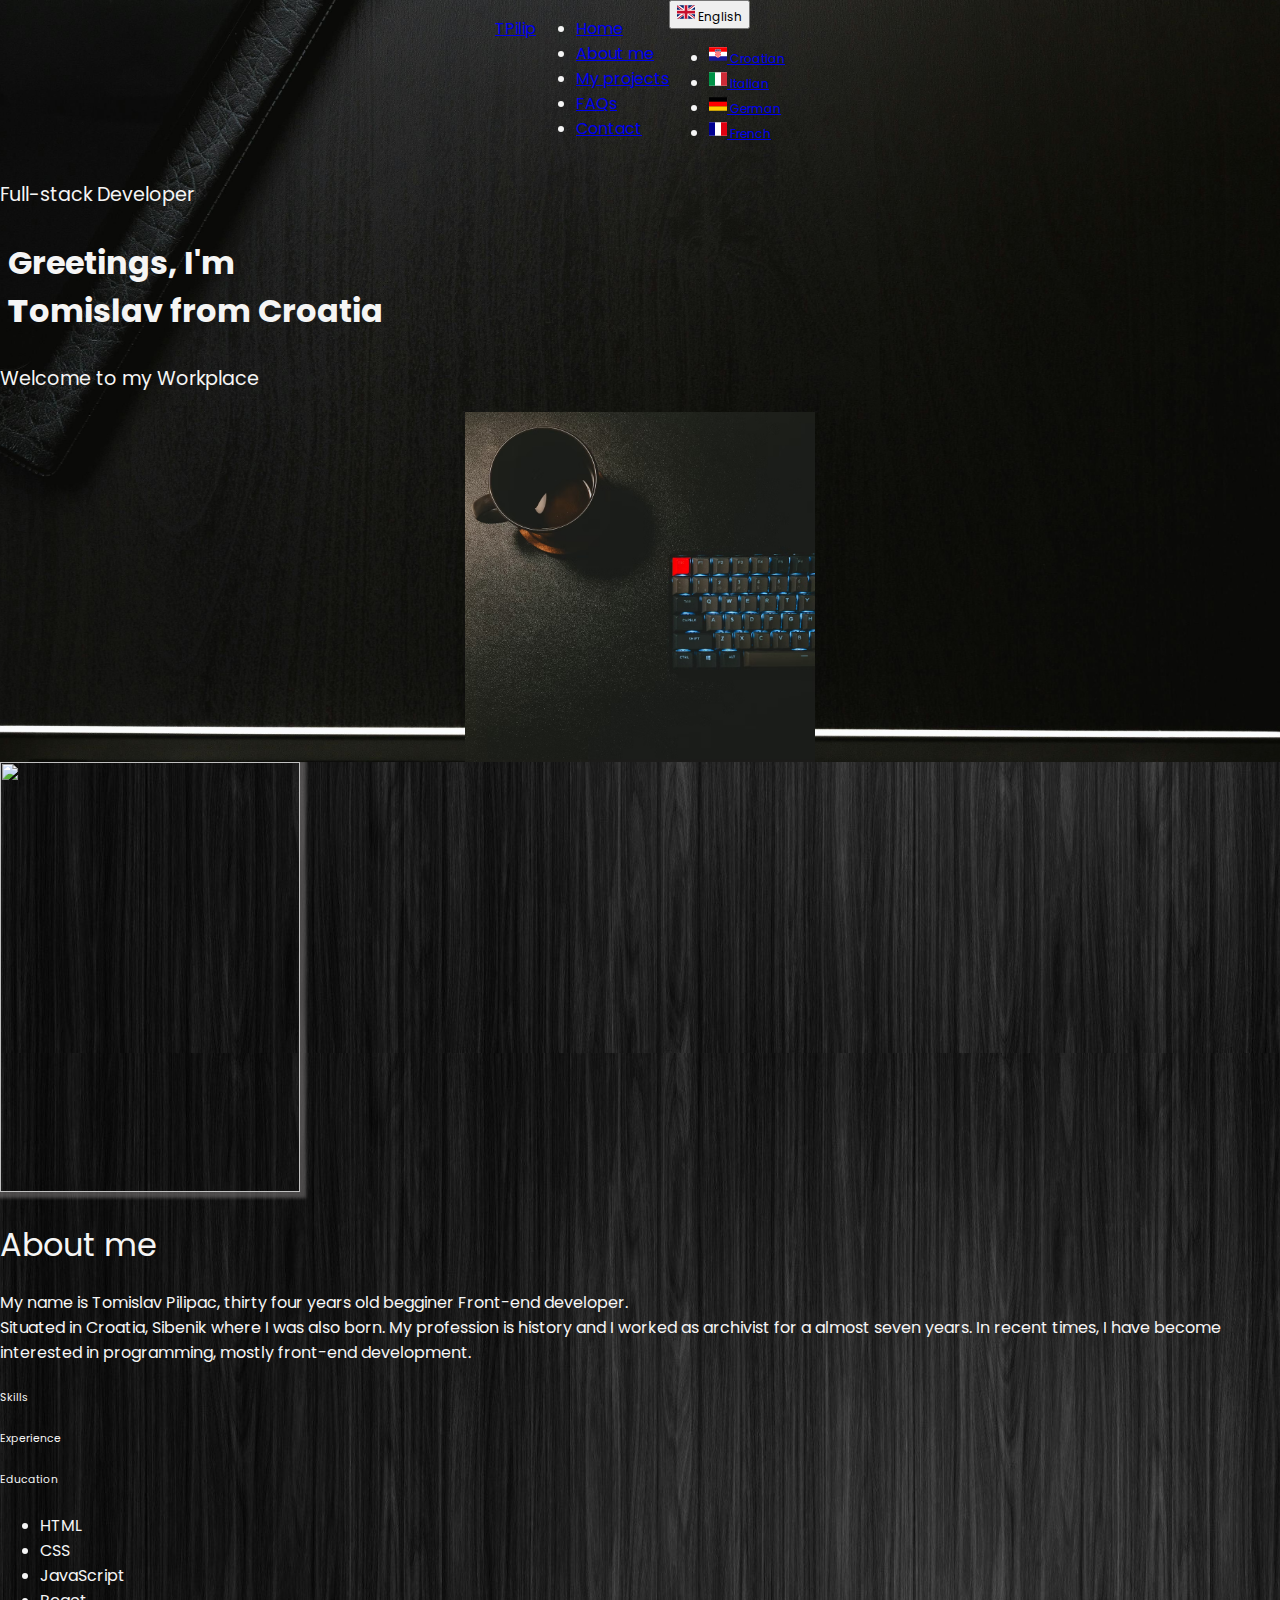
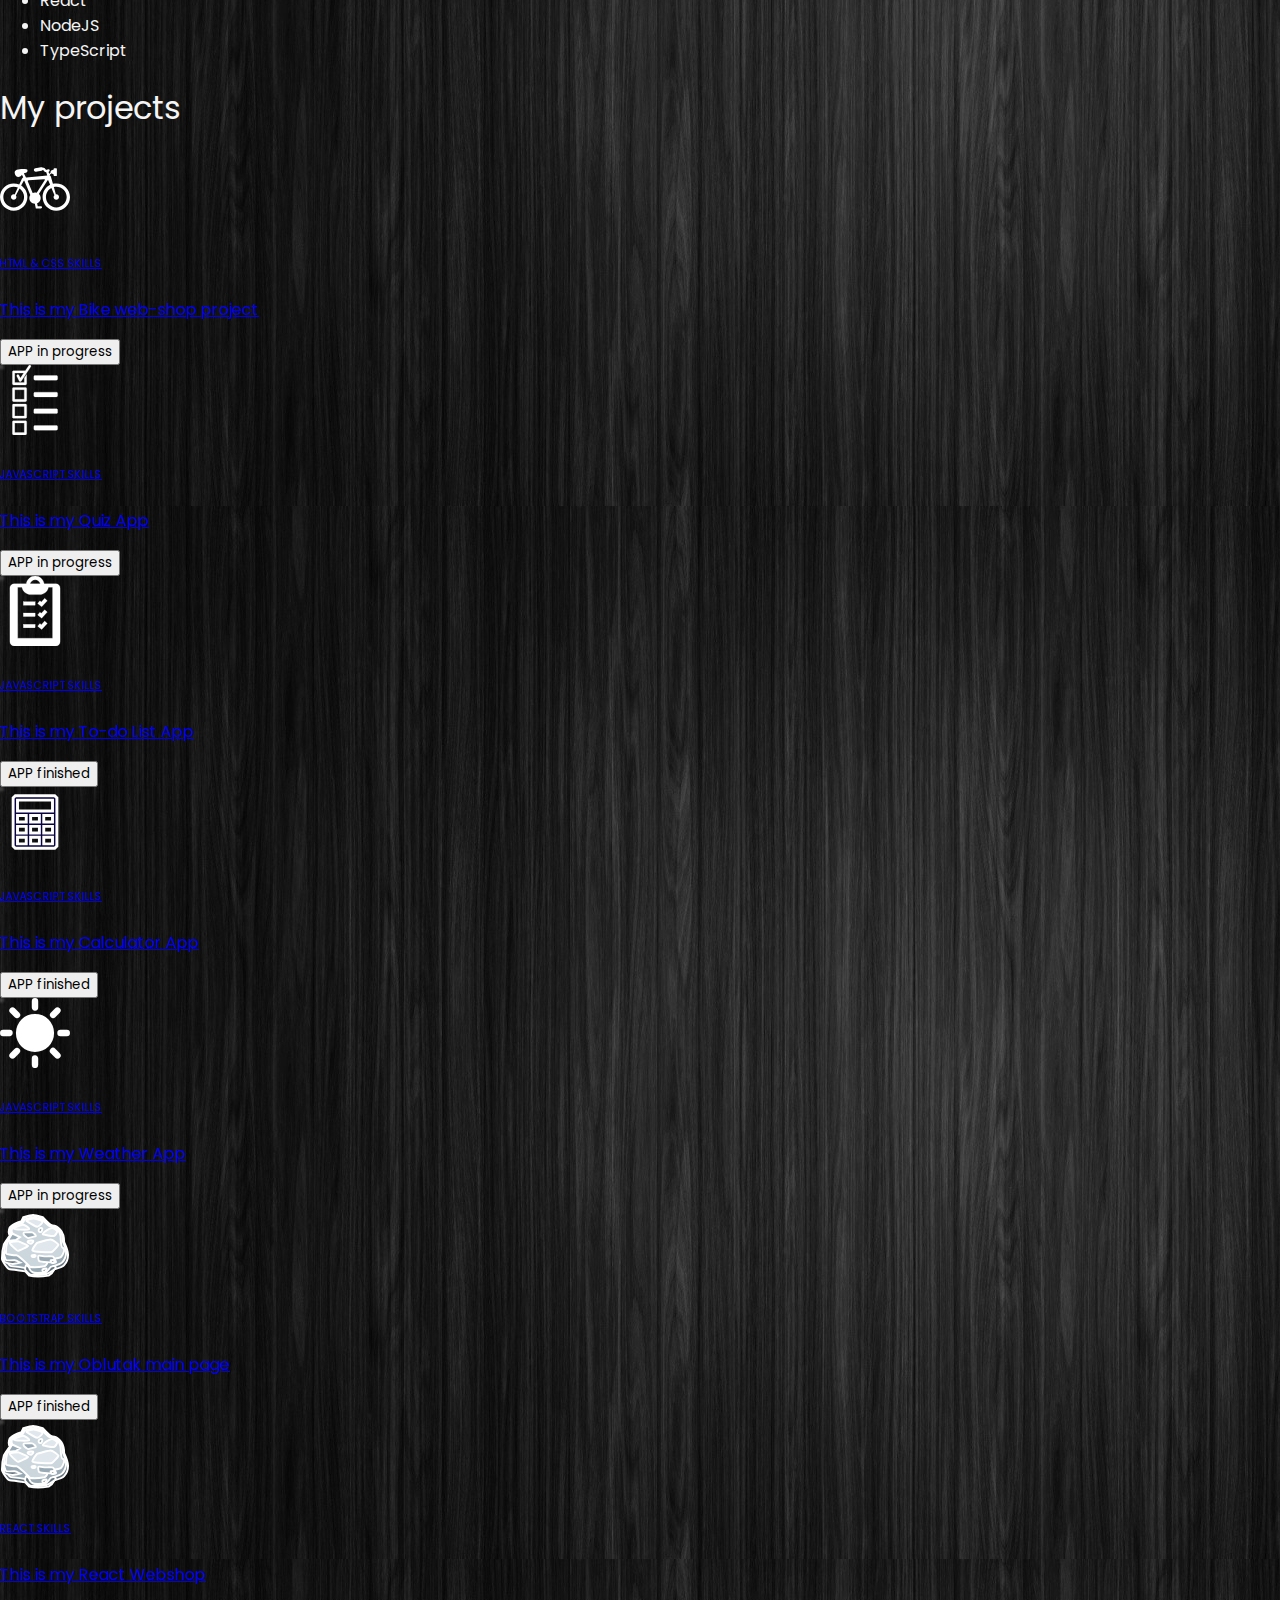
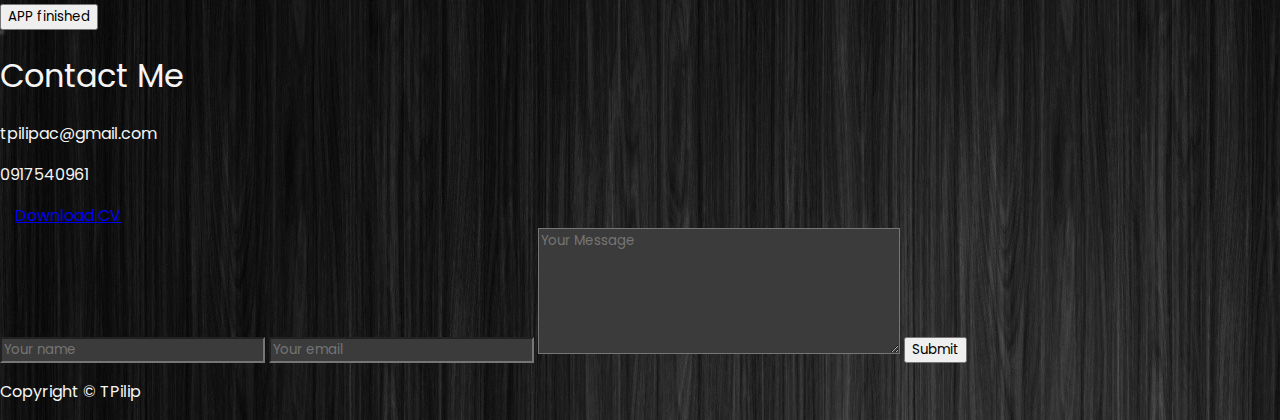
==== commit 77cf9e5f: "updated react app" ====
--- a/index.html
+++ b/index.html
@@ -14,6 +14,8 @@
       crossorigin="anonymous"
       referrerpolicy="no-referrer"
     />
+
+    <link rel="stylesheet" href="css/animate.css" />
 
     <link
       href="https://cdn.jsdelivr.net/npm/bootstrap@5.3.2/dist/css/bootstrap.min.css"
@@ -480,6 +482,8 @@
                   <li>CSS</li>
                   <li>JavaScript</li>
                   <li>React</li>
+                  <li>NodeJS</li>
+                  <li>TypeScript</li>
                 </ul>
               </div>
             </div>
@@ -543,7 +547,7 @@
                   </g>
                 </g>
               </svg>
-              <h6 class="mt-3 fw-bold">BIKE WEBSHOP</h6>
+              <h6 class="mt-3 fw-bold">HTML & CSS SKILLS</h6>
               <p>This is my Bike web-shop project</p>
               <button
                 class="rounded-3 p-1 shadow-sm border-none bg-danger opacity-50"
@@ -588,7 +592,7 @@
                   />
                 </g>
               </svg>
-              <h6 class="mt-3 fw-bold">QUIZ</h6>
+              <h6 class="mt-3 fw-bold">JAVASCRIPT SKILLS</h6>
               <p class="">This is my Quiz App</p>
               <button
                 class="rounded-3 p-1 shadow-sm border-none bg-danger opacity-50"
@@ -643,7 +647,7 @@
                   </g>
                 </g>
               </svg>
-              <h6 class="mt-3 fw-bold">TO-DO LIST</h6>
+              <h6 class="mt-3 fw-bold">JAVASCRIPT SKILLS</h6>
               <p class="mt">This is my To-do List App</p>
               <button
                 class="rounded-3 p-1 shadow-sm border-none opacity-50 bg-success"
@@ -684,7 +688,7 @@
                   />
                 </g>
               </svg>
-              <h6 class="mt-3 fw-bold">CALCULATOR</h6>
+              <h6 class="mt-3 fw-bold">JAVASCRIPT SKILLS</h6>
               <p class="mt">This is my Calculator App</p>
               <button
                 class="rounded-3 p-1 shadow-sm border-none opacity-50 bg-success"
@@ -698,7 +702,7 @@
             class="col-xl-3 col-md-5 p-4 mt-sm-4 rounded-3 projects-container text-white text-decoration-none"
             href="Weather aplikacija/weather.html"
           >
-            <div>
+            <div class="wow bounceInUp">
               <svg
                 width="70px"
                 height="70px"
@@ -723,7 +727,7 @@
                   />
                 </g>
               </svg>
-              <h6 class="mt-3 fw-bold">WEATHER</h6>
+              <h6 class="mt-3 fw-bold">JAVASCRIPT SKILLS</h6>
               <p class="">This is my Weather App</p>
               <button
                 class="rounded-3 p-1 shadow-sm border-none bg-danger opacity-50"
@@ -736,7 +740,11 @@
             class="col-xl-3 col-md-5 mt-sm-4 p-4 projects-container rounded-3 text-white text-decoration-none"
             href="Oblutak_web_page/index.html"
           >
-            <div>
+            <div
+              class="wow slideInLeft"
+              data-wow-duration="2s"
+              data-wow-delay="5s"
+            >
               <svg
                 width="70px"
                 height="70px"
@@ -810,7 +818,7 @@
                   />
                 </g>
               </svg>
-              <h6 class="mt-3 fw-bold">OBLUTAK</h6>
+              <h6 class="mt-3 fw-bold">BOOTSTRAP SKILLS</h6>
               <p class="mt">This is my Oblutak main page</p>
               <button
                 class="rounded-3 p-1 shadow-sm border-none bg-success opacity-50"
@@ -819,6 +827,99 @@
               </button>
             </div>
           </a>
+          <div class="row d-flex justify-content-between mt-5 project-row">
+            <a
+              class="col-xl-3 col-md-5 mt-sm-4 p-4 projects-container rounded-3 text-white text-decoration-none"
+              href="https://react-webshop-teal.vercel.app/"
+            >
+              <div
+                class="wow slideInLeft"
+                data-wow-duration="2s"
+                data-wow-delay="5s"
+              >
+                <svg
+                  width="70px"
+                  height="70px"
+                  viewBox="0 0 36 36"
+                  xmlns="http://www.w3.org/2000/svg"
+                  xmlns:xlink="http://www.w3.org/1999/xlink"
+                  aria-hidden="true"
+                  role="img"
+                  class="iconify iconify--twemoji"
+                  preserveAspectRatio="xMidYMid meet"
+                  fill="#ffffff"
+                  stroke="#ffffff"
+                >
+                  <g id="SVGRepo_bgCarrier" stroke-width="0" />
+
+                  <g
+                    id="SVGRepo_tracerCarrier"
+                    stroke-linecap="round"
+                    stroke-linejoin="round"
+                  />
+
+                  <g id="SVGRepo_iconCarrier">
+                    <path
+                      fill="#66757F"
+                      d="M12 4.157s4-1.075 5-1.075s5 1.075 5 1.075s4 4.298 5 4.298c0 0 2 0 4 2.149s2 6.447 2 6.447s2 4.298 2 6.447s-1 4.298-2 5.373c-1 1.075-5 2.149-5 2.149s-1 2.149-3 3.224c-6 1.075-10 0-10 0l-2-2.149S6 31.02 5 31.02s-4-4.298-4-5.373c0-1.075 0-4.298 1-7.522c2-3.224 3-4.298 3-4.298S4 11.679 5 9.53c2-2.149 6-3.224 6-3.224l1-2.149z"
+                    />
+
+                    <path
+                      fill="#99AAB5"
+                      d="M12.409 4.49s3.633-1.021 4.574-1.021c.941 0 4.99 1.149 4.99 1.149s3.574 4.022 4.515 4.022c0 0 2.038-.045 3.921 1.979s1.708 5.617 1.708 5.617S34 20.282 34 22.305s-.941 4.047-1.882 5.059c-.941 1.012-4.706 2.023-4.706 2.023s-.941 2.023-2.824 3.035c-5.647 1.012-9.412 0-9.412 0l-1.882-2.023s-6.588-1.012-7.529-1.012S2 25.34 2 24.328c0-1.012 0-4.047.941-7.082C4.824 14.211 5.765 13.2 5.765 13.2s-1.188-1.643-.247-3.667C7.4 7.51 11.399 6.469 11.399 6.469l1.01-1.979z"
+                    />
+
+                    <path
+                      fill="#CCD6DD"
+                      d="M12.771 5.312s3.398-.892 4.278-.892c.88 0 4.667 1.003 4.667 1.003s3.342 3.511 4.222 3.511c0 0 1.906-.039 3.667 1.727c1.76 1.766 1.598 4.903 1.598 4.903s.275 4.245.988 4.373c1.81.324.167 3.713-.713 4.596s-7.01 1.277-7.01 1.277s.216 2.755-1.545 3.639c-5.281.883-7.565.246-7.565.246l-1.76-1.766s-4.29-4.097-5.17-4.097s-5.393-.319-5.393-1.202s0-3.533.88-6.182c1.76-2.649 2.641-3.533 2.641-3.533s-1.111-1.435-.231-3.201c1.76-1.766 5.5-2.675 5.5-2.675l.946-1.727z"
+                    />
+
+                    <path
+                      fill="#99AAB5"
+                      d="M6.29 12.597l3.981 1.851l-2.08 1.468l-4.274.532z"
+                    />
+
+                    <path
+                      fill="#66757F"
+                      d="M1.597 21.981s1.129 3.766 1.426 4.213s4.099.128 4.574.128c.475 0 2.792 1.213 2.792 1.213s-3.089.83-4.158.702c-1.069-.128-3.848-.627-4.099-1.341s-.535-4.915-.535-4.915z"
+                    />
+
+                    <path
+                      fill="#E1E8ED"
+                      d="M7.3 9.597c.49-.155 3.861-1.596 4.574-1.532c.713.064 3.743 1.787 3.03 2.362s-4.634.128-5.762.128S6.29 9.916 7.3 9.597zm-2.376 7.724c.303-.571 4.337-.766 4.337-.766s5.228 2.107 5.228 2.426s-4.752 2.49-5.228 2.553s-4.575-3.766-4.337-4.213zm11.703 3.894c-.094-.505 2.02-3.575 2.436-3.83c.416-.255 6-1.724 6.95-1.724s3.98 2.234 4.04 2.681c.059.447-2.673 3.511-3.386 3.766c-.713.256-9.862.064-10.04-.893zm5.347-8.427c-.225.537 5.347 1.277 5.941 1.021c.594-.255 1.663-1.979 1.485-2.426c-.178-.447-1.901-1.724-2.792-1.596c-.892.129-4.1 1.725-4.634 3.001zm-4.396-7.851c.498.107 3.802.894 4.218 1.532s-1.96 2.617-2.614 2.681c-.653.064-5.109-2.681-5.584-3s3.088-1.405 3.98-1.213z"
+                    />
+
+                    <path
+                      fill="#66757F"
+                      d="M13.063 31.364c-.416-.638.238-2.745.594-2.49s1.426 1.021 1.485 1.66c.059.638 1.129 1.851 1.901 2.234s4.99.383 5.703.128c.713-.255 2.376-1.66 2.792-2.49s.896-.891 1.874-1.02s1.922.844.588 1.634c-1.333.79-2.759 2.195-4.422 2.514c-1.663.319-7.069.575-8.02.192c-.951-.383-2.495-2.362-2.495-2.362z"
+                    />
+
+                    <path
+                      fill="#99AAB5"
+                      d="M20.2 26.754c-.501-.269-.688-2.495-.43-2.68s2.666.185 3.225.277c.559.092 3.956-.185 4.3.185s1.173 1.726 1.462 2.541c.289.816-1.591.693-2.322.508s-5.547-.461-6.235-.831zm-7.613-14.732c.653 0 3.386-.064 3.98 0c.594.064 2.495 1.851 1.604 2.043c-.891.192-3.267.83-3.624.894s-1.663-1.149-2.079-1.468c-.415-.32-.593-1.469.119-1.469zm7.486-1.787c.33-.531 1.604-.702 1.663-.128c.059.575-.297 1.851-1.01 1.787c-.713-.063-1.129-.893-.653-1.659zm-3.446 13.469c.593-.071 1.723-.192 1.723.319s-.713.702-1.545.638c-.831-.063-.713-.893-.178-.957z"
+                    />
+
+                    <path
+                      fill="#E1E8ED"
+                      d="M14.31 16.619c.519-.446 2.317-.511 2.733-.319c.416.192-.475 1.532-1.01 1.596c-.535.063-2.317-.767-1.723-1.277z"
+                    />
+
+                    <path
+                      fill="#66757F"
+                      d="M26.191 26.385c.593-.159 2.02-.319 1.96.128c-.059.447-.653 1.277-1.129 1.213s-1.306-1.213-.831-1.341zm-3.861 4.469c.656-.109 1.663-.638 1.604 0c-.059.638-.772 1.468-1.545 1.341c-.772-.128-.831-1.214-.059-1.341z"
+                    />
+                  </g>
+                </svg>
+                <h6 class="mt-3 fw-bold">REACT SKILLS</h6>
+                <p class="mt">This is my React Webshop</p>
+                <button
+                  class="rounded-3 p-1 shadow-sm border-none bg-success opacity-50"
+                >
+                  APP finished
+                </button>
+              </div>
+            </a>
+          </div>
         </div>
       </div>
 
@@ -884,5 +985,9 @@
       </div>
     </footer>
     <script src="portfolio.js"></script>
+    <script src="js/wow.min.js"></script>
+    <script>
+      new WOW().init();
+    </script>
   </body>
 </html>
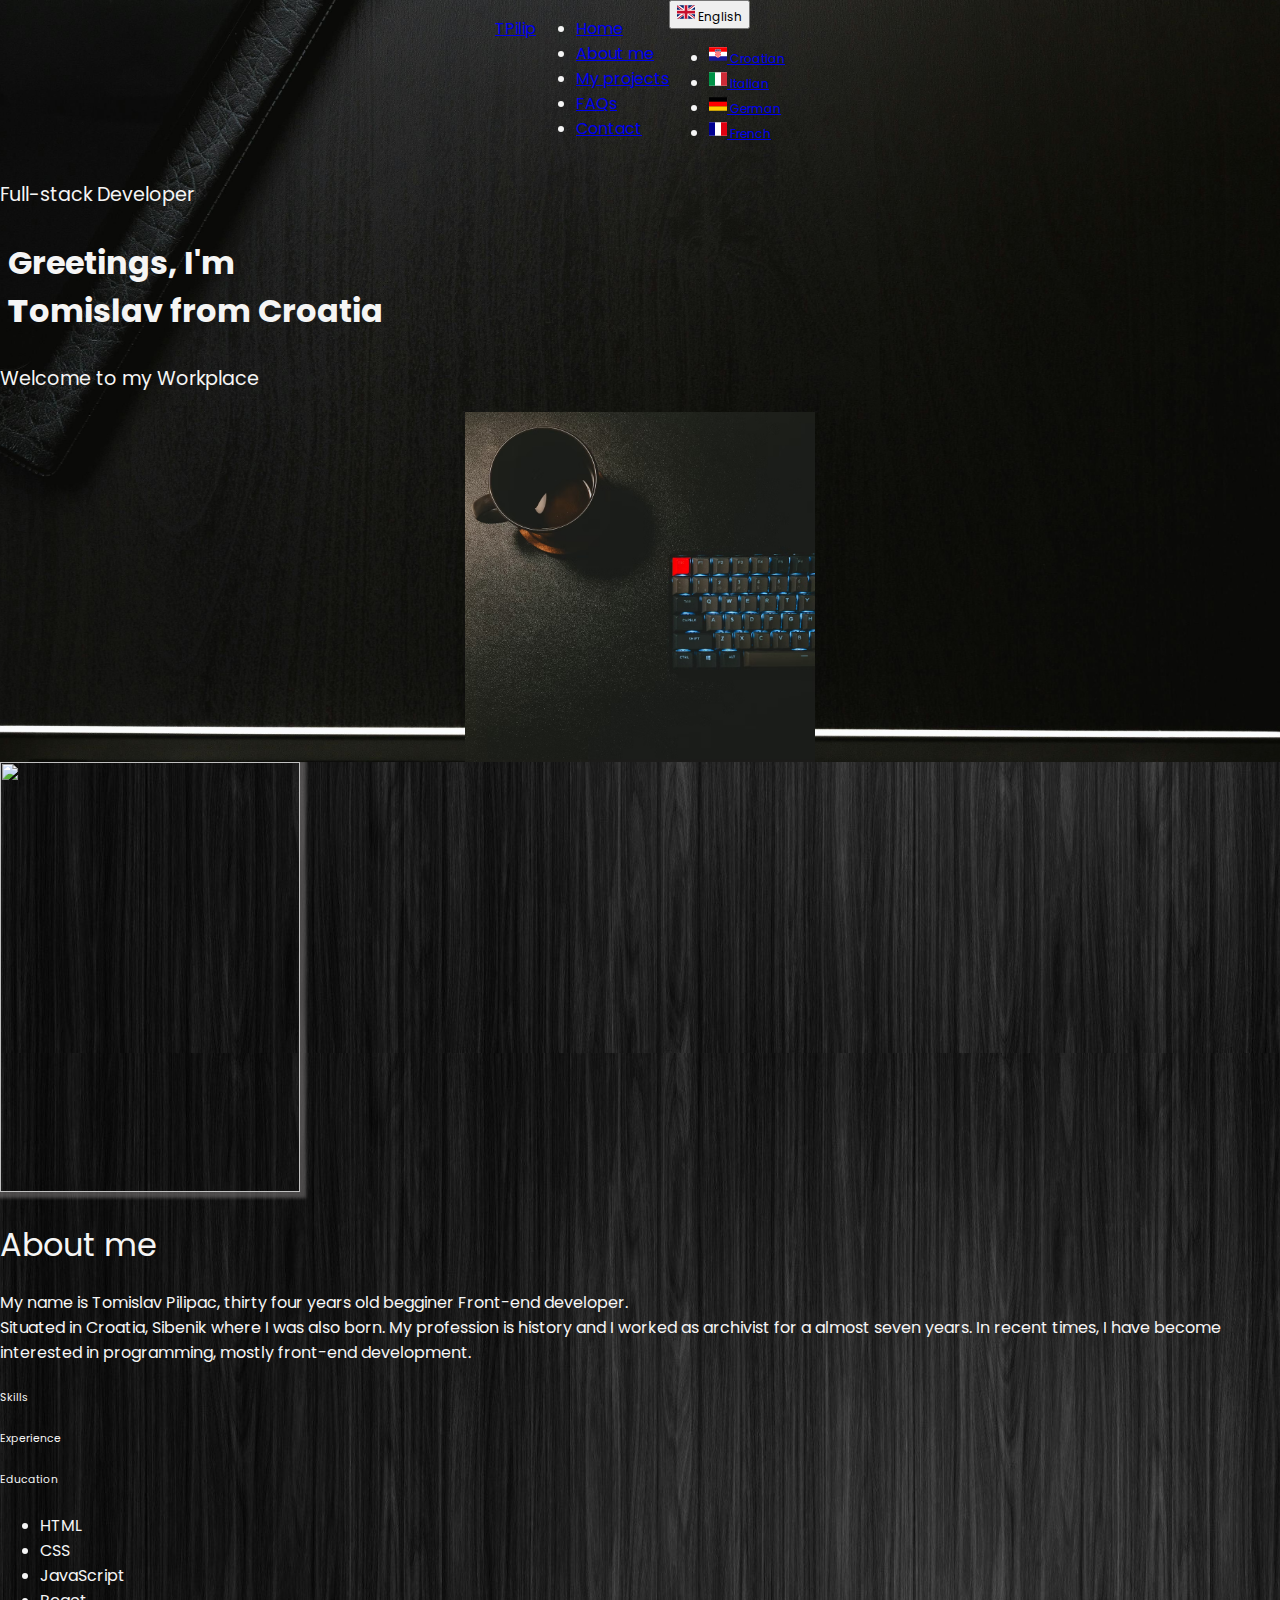
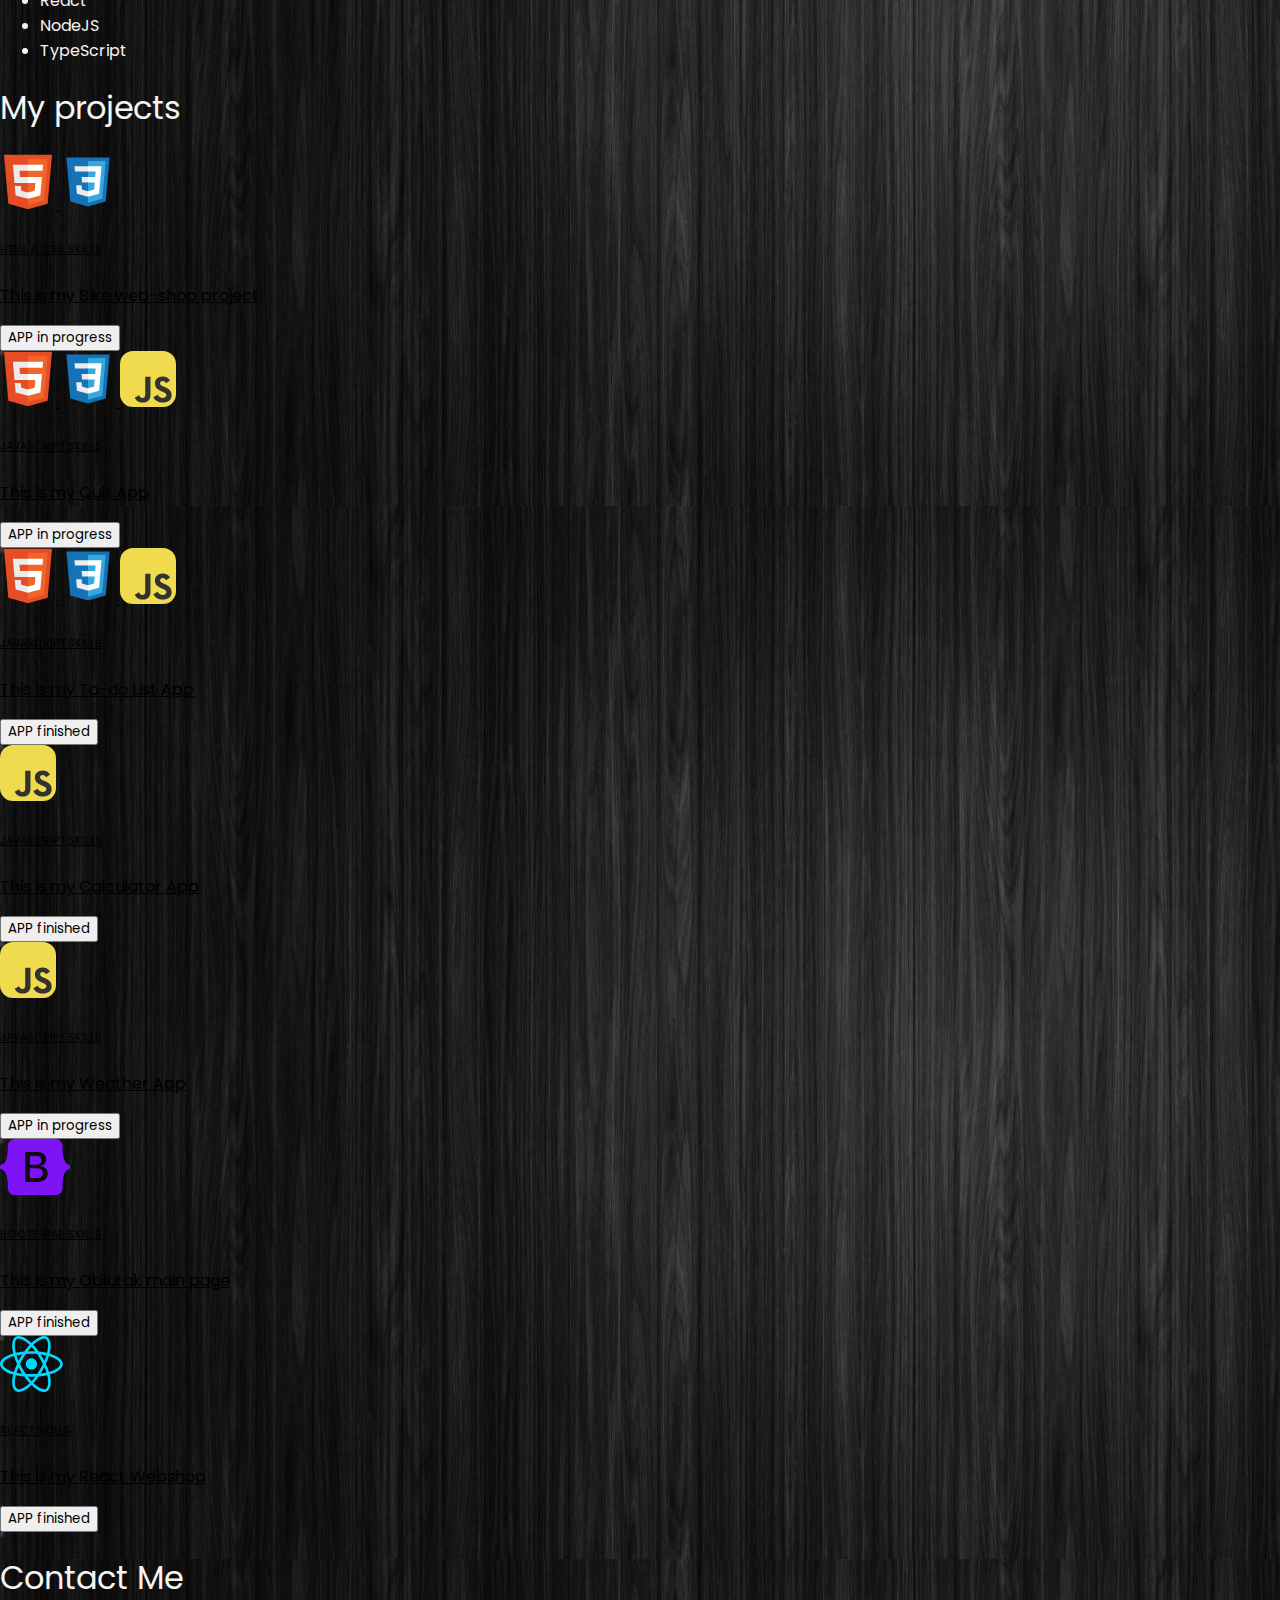
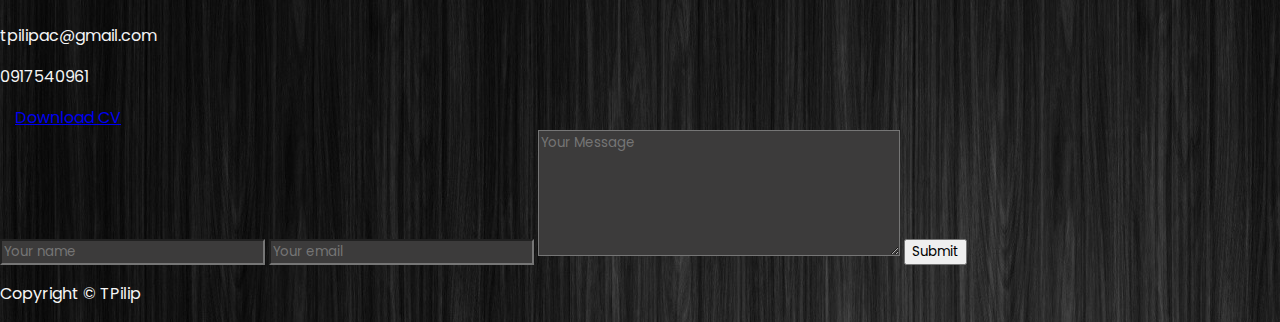
==== commit a836a9f4: "update" ====
--- a/index.html
+++ b/index.html
@@ -6,6 +6,7 @@
     <title>Portfolio</title>
     <link rel="stylesheet" href="/resources/demos/style.css" />
     <script src="https://ajax.googleapis.com/ajax/libs/jquery/3.6.0/jquery.min.js"></script>
+
     <link rel="stylesheet" href="
     <link
       rel="stylesheet"
@@ -501,56 +502,63 @@
           >
             <div>
               <svg
-                fill="#ffffff"
-                version="1.1"
-                id="Capa_1"
-                xmlns="http://www.w3.org/2000/svg"
-                xmlns:xlink="http://www.w3.org/1999/xlink"
-                width="70px"
-                height="70px"
-                viewBox="0 0 309.797 309.796"
-                xml:space="preserve"
-              >
-                <g>
-                  <g>
-                    <path
-                      d="M60.644,251.367c33.504,0,60.667-27.162,60.667-60.666c0-21.343-11.049-40.076-27.708-50.892l10.509-19.5
-                 c1.361-2.529,3.364-2.432,4.476,0.218l25.423,60.555c-2.668,3.996-4.232,8.79-4.232,13.954c0,13.655,10.897,24.71,24.458,25.091
-                 l4.182,21.149h22.47c2.879,0,5.199-2.325,5.199-5.199c0-2.869-2.32-5.2-5.199-5.2h-13.924l-2.483-12.588
-                 c9.155-3.764,15.61-12.746,15.61-23.258c0-7.195-3.058-13.645-7.896-18.225c0.121-0.162,0.31-0.3,0.416-0.467l36.912-58.382
-                 c1.533-2.427,3.666-2.245,4.768,0.411l7.536,18.21c-19.773,9.998-33.362,30.452-33.362,54.121
-                 c0,33.499,27.167,60.666,60.672,60.666c33.504,0,60.661-27.162,60.661-60.666c0-33.505-27.157-60.667-60.661-60.667
-                 c-5.145,0-10.105,0.706-14.873,1.915l-9.283-32.875c-0.645-2.291-2.777-3.981-5.123-4.367c1.64-3.616,4.026-7.195,7.24-8.104
-                 c0.457-0.127,0.812-0.396,1.128-0.716c0.305,0.203,0.579,0.401,0.924,0.599l8.43,4.758v3.448c0,1.432,1.168,2.6,2.6,2.6h8.968
-                 c1.433,0,2.6-1.168,2.6-2.6V65.564c0-1.432-1.167-2.6-2.6-2.6h-8.968c-1.432,0-2.6,1.168-2.6,2.6v3.24l-8.155,3.422
-                 c-4.667,1.965-5.53,4.956-5.616,6.556c-0.051,0.808,0.076,1.965,0.716,3.25c-2.864,1.163-5.123,3.377-6.87,5.931l-2.986-9.643
-                 c1.27-0.563,2.275-1.092,2.783-1.381c2.503-1.407,3.397-4.565,2.001-7.069c-1.402-2.498-4.561-3.412-7.069-2.011
-                 c-3.148,1.742-7.413,3.026-8.338,2.798c-0.554-0.624-1.036-1.315-1.523-2.011c-3.026-4.235-6.773-8.19-15.102-8.353
-                 c-1.706-1.442-4.002-2.168-6.378-1.742l-24.702,4.433c-4.237,0.761-7.056,4.819-6.296,9.059c0.68,3.778,3.966,6.424,7.667,6.424
-                 c0.46,0,0.927-0.041,1.394-0.127l24.7-4.434c2.097-0.381,3.844-1.563,4.986-3.184c2.722,0.441,3.829,1.95,5.271,3.956
-                 c0.722,1.015,1.438,2.016,2.271,2.93c2.183,2.427,5.083,3.265,8.038,3.265c0.071,0,0.143-0.015,0.219-0.015l4.524,14.599
-                 l-92.143,8.927c-0.65,0.065-1.262,0.04-1.836-0.036l-9.65-18.646c9.188-4.184,18.128-2.153,15.851-15.478
-                 c0,0,0.432-4.768-14.736-3.899s-44.199-1.3-41.599,17.768c2.6,19.068,20.792,22.968,31.631,8.668
-                 c0.16-0.213,0.337-0.37,0.498-0.573l5.626,10.872c-2.303,1.437-4.674,3.91-5.692,6.129l-11.936,26.014
-                 c-7.487-3.311-15.75-5.174-24.458-5.174C27.162,130.029,0,157.186,0,190.696C-0.023,224.205,27.142,251.367,60.644,251.367z
-                  M227.473,150.199l13.173,31.798c0.01,0.011,0.02,0.021,0.02,0.036c-2.254,2.198-3.655,5.266-3.655,8.668
-                 c0,6.702,5.428,12.131,12.126,12.131c6.703,0,12.137-5.434,12.137-12.131c0-6.703-5.434-12.132-12.137-12.132
-                 c-0.563,0-1.117,0.092-1.66,0.168l-9.207-32.621c3.483-0.848,7.119-1.346,10.867-1.346c25.375,0,45.936,20.566,45.936,45.931
-                 s-20.561,45.93-45.936,45.93c-25.37,0-45.926-20.565-45.926-45.93C203.21,173.171,213.036,157.942,227.473,150.199z
-                  M126.5,116.694l68.91-4.52c2.874-0.183,3.936,1.62,2.377,4.037l-35.312,54.943c-2.399-0.756-4.895-1.279-7.541-1.279
-                 c-3.697,0-7.183,0.843-10.339,2.275l-21.261-50.323C122.217,119.182,123.641,116.887,126.5,116.694z M60.644,144.77
-                 c6.522,0,12.705,1.376,18.319,3.819l-14.112,30.767c-1.315-0.487-2.719-0.792-4.212-0.792c-6.703,0-12.131,5.434-12.131,12.132
-                 c0,6.702,5.428,12.131,12.131,12.131c6.703,0,12.131-5.434,12.131-12.131c0-2.813-0.992-5.368-2.595-7.419l16.412-30.468
-                 c12.063,8.277,19.982,22.15,19.982,37.887c0,25.364-20.558,45.93-45.93,45.93c-25.37,0-45.931-20.565-45.931-45.93
-                 C14.713,165.336,35.274,144.77,60.644,144.77z"
-                    />
-                  </g>
-                </g>
+                xmlns="http://www.w3.org/2000/svg"
+                width="3.5em"
+                height="3.5em"
+                viewBox="0 0 128 128"
+              >
+                <path
+                  fill="#e44d26"
+                  d="M19.037 113.876L9.032 1.661h109.936l-10.016 112.198l-45.019 12.48z"
+                />
+                <path
+                  fill="#f16529"
+                  d="m64 116.8l36.378-10.086l8.559-95.878H64z"
+                />
+                <path
+                  fill="#ebebeb"
+                  d="M64 52.455H45.788L44.53 38.361H64V24.599H29.489l.33 3.692l3.382 37.927H64zm0 35.743l-.061.017l-15.327-4.14l-.979-10.975H33.816l1.928 21.609l28.193 7.826l.063-.017z"
+                />
+                <path
+                  fill="#fff"
+                  d="M63.952 52.455v13.763h16.947l-1.597 17.849l-15.35 4.143v14.319l28.215-7.82l.207-2.325l3.234-36.233l.335-3.696h-3.708zm0-27.856v13.762h33.244l.276-3.092l.628-6.978l.329-3.692z"
+                />
+              </svg>
+              <svg
+                xmlns="http://www.w3.org/2000/svg"
+                width="3.5em"
+                height="3.5em"
+                viewBox="0 0 32 32"
+              >
+                <path
+                  fill="#1572b6"
+                  d="M5.902 27.201L3.656 2h24.688l-2.249 25.197L15.985 30z"
+                />
+                <path
+                  fill="#33a9dc"
+                  d="m16 27.858l8.17-2.265l1.922-21.532H16z"
+                />
+                <path
+                  fill="#fff"
+                  d="M16 13.191h4.09l.282-3.165H16V6.935h7.75l-.074.829l-.759 8.518H16z"
+                />
+                <path
+                  fill="#ebebeb"
+                  d="m16.019 21.218l-.014.004l-3.442-.93l-.22-2.465H9.24l.433 4.853l6.331 1.758l.015-.004z"
+                />
+                <path
+                  fill="#fff"
+                  d="m19.827 16.151l-.372 4.139l-3.447.93v3.216l6.336-1.756l.047-.522l.537-6.007z"
+                />
+                <path
+                  fill="#ebebeb"
+                  d="M16.011 6.935v3.091H8.545l-.062-.695l-.141-1.567l-.074-.829zM16 13.191v3.091h-3.399l-.062-.695l-.14-1.567l-.074-.829z"
+                />
               </svg>
               <h6 class="mt-3 fw-bold">HTML & CSS SKILLS</h6>
               <p>This is my Bike web-shop project</p>
               <button
-                class="rounded-3 p-1 shadow-sm border-none bg-danger opacity-50"
+                class="rounded-3 p-2 shadow-sm border-0 bg-danger text-white"
               >
                 APP in progress
               </button>
@@ -563,39 +571,77 @@
           >
             <div>
               <svg
-                fill="#ffffff"
-                height="70px"
-                width="70px"
-                version="1.1"
-                id="Capa_1"
-                xmlns="http://www.w3.org/2000/svg"
-                xmlns:xlink="http://www.w3.org/1999/xlink"
-                viewBox="0 0 294.023 294.023"
-                xml:space="preserve"
-                stroke="#ffffff"
-              >
-                <g id="SVGRepo_bgCarrier" stroke-width="0" />
-
-                <g
-                  id="SVGRepo_tracerCarrier"
-                  stroke-linecap="round"
-                  stroke-linejoin="round"
-                />
-
-                <g id="SVGRepo_iconCarrier">
+                xmlns="http://www.w3.org/2000/svg"
+                width="3.5em"
+                height="3.5em"
+                viewBox="0 0 128 128"
+              >
+                <path
+                  fill="#e44d26"
+                  d="M19.037 113.876L9.032 1.661h109.936l-10.016 112.198l-45.019 12.48z"
+                />
+                <path
+                  fill="#f16529"
+                  d="m64 116.8l36.378-10.086l8.559-95.878H64z"
+                />
+                <path
+                  fill="#ebebeb"
+                  d="M64 52.455H45.788L44.53 38.361H64V24.599H29.489l.33 3.692l3.382 37.927H64zm0 35.743l-.061.017l-15.327-4.14l-.979-10.975H33.816l1.928 21.609l28.193 7.826l.063-.017z"
+                />
+                <path
+                  fill="#fff"
+                  d="M63.952 52.455v13.763h16.947l-1.597 17.849l-15.35 4.143v14.319l28.215-7.82l.207-2.325l3.234-36.233l.335-3.696h-3.708zm0-27.856v13.762h33.244l.276-3.092l.628-6.978l.329-3.692z"
+                />
+              </svg>
+              <svg
+                xmlns="http://www.w3.org/2000/svg"
+                width="3.5em"
+                height="3.5em"
+                viewBox="0 0 32 32"
+              >
+                <path
+                  fill="#1572b6"
+                  d="M5.902 27.201L3.656 2h24.688l-2.249 25.197L15.985 30z"
+                />
+                <path
+                  fill="#33a9dc"
+                  d="m16 27.858l8.17-2.265l1.922-21.532H16z"
+                />
+                <path
+                  fill="#fff"
+                  d="M16 13.191h4.09l.282-3.165H16V6.935h7.75l-.074.829l-.759 8.518H16z"
+                />
+                <path
+                  fill="#ebebeb"
+                  d="m16.019 21.218l-.014.004l-3.442-.93l-.22-2.465H9.24l.433 4.853l6.331 1.758l.015-.004z"
+                />
+                <path
+                  fill="#fff"
+                  d="m19.827 16.151l-.372 4.139l-3.447.93v3.216l6.336-1.756l.047-.522l.537-6.007z"
+                />
+                <path
+                  fill="#ebebeb"
+                  d="M16.011 6.935v3.091H8.545l-.062-.695l-.141-1.567l-.074-.829zM16 13.191v3.091h-3.399l-.062-.695l-.14-1.567l-.074-.829z"
+                />
+              </svg>
+              <svg
+                xmlns="http://www.w3.org/2000/svg"
+                width="3.5em"
+                height="3.5em"
+                viewBox="0 0 256 256"
+              >
+                <g fill="none">
+                  <rect width="256" height="256" fill="#f0db4f" rx="60" />
                   <path
-                    color-rendering="auto"
-                    image-rendering="auto"
-                    shape-rendering="auto"
-                    color-interpolation="sRGB"
-                    d="M124.916,0.002 c-1.649,0.045-3.169,0.9-4.064,2.285l-14.49,21.736h-49.35c-2.761,0-5,2.239-5,5v50c0,2.761,2.239,5,5,5h50c2.761,0,5-2.239,5-5 V39.574l-10,15v19.449h-40v-40h37.682L85.631,55.117l-6.146-12.293c-1.205-2.485-4.196-3.523-6.681-2.318 c-2.485,1.205-3.523,4.196-2.318,6.681c0.018,0.036,0.035,0.072,0.054,0.108l10,20c1.235,2.47,4.238,3.472,6.709,2.237 c0.778-0.389,1.441-0.974,1.924-1.698l40-60c1.565-2.276,0.989-5.389-1.287-6.954C127.013,0.281,125.974-0.027,124.916,0.002 L124.916,0.002z M147.012,44.025c-2.761,0-5,2.239-5,5v10c0,2.761,2.239,5,5,5h90c2.761,0,5-2.239,5-5v-10c0-2.761-2.239-5-5-5 H147.012z M57.012,94.06c-2.761,0-5,2.239-5,5v50c0,2.761,2.239,5,5,5h50c2.761,0,5-2.239,5-5v-50c0-2.761-2.239-5-5-5H57.012z M62.012,104.06h40v40h-40V104.06z M147.012,114.023c-2.761,0-5,2.239-5,5v10c0,2.761,2.239,5,5,5h90c2.761,0,5-2.239,5-5v-10 c0-2.761-2.239-5-5-5H147.012z M57.012,164.023c-2.761,0-5,2.239-5,5v50c0,2.761,2.239,5,5,5h50c2.761,0,5-2.239,5-5v-50 c0-2.761-2.239-5-5-5H57.012z M62.012,174.023h40v40h-40V174.023z M147.012,184.058c-2.761,0-5,2.239-5,5v10c0,2.761,2.239,5,5,5h90 c2.761,0,5-2.239,5-5v-10c0-2.761-2.239-5-5-5H147.012z M57.012,234.023c-2.761,0-5,2.239-5,5v50c0,2.761,2.239,5,5,5h50 c2.761,0,5-2.239,5-5v-50c0-2.761-2.239-5-5-5L57.012,234.023L57.012,234.023z M62.012,244.023h40v40h-40V244.023z M147.012,254.023 c-2.761,0-5,2.239-5,5v10c0,2.761,2.239,5,5,5h90c2.761,0,5-2.239,5-5v-10c0-2.761-2.239-5-5-5H147.012z"
+                    fill="#323330"
+                    d="m67.312 213.932l19.59-11.856c3.78 6.701 7.218 12.371 15.465 12.371c7.905 0 12.889-3.092 12.889-15.12v-81.798h24.058v82.138c0 24.917-14.606 36.259-35.916 36.259c-19.245 0-30.416-9.967-36.087-21.996m85.07-2.576l19.588-11.341c5.157 8.421 11.859 14.607 23.715 14.607c9.969 0 16.325-4.984 16.325-11.858c0-8.248-6.53-11.17-17.528-15.98l-6.013-2.579c-17.357-7.388-28.871-16.668-28.871-36.258c0-18.044 13.748-31.792 35.229-31.792c15.294 0 26.292 5.328 34.196 19.247l-18.731 12.029c-4.125-7.389-8.591-10.31-15.465-10.31c-7.046 0-11.514 4.468-11.514 10.31c0 7.217 4.468 10.139 14.778 14.608l6.014 2.577c20.449 8.765 31.963 17.699 31.963 37.804c0 21.654-17.012 33.51-39.867 33.51c-22.339 0-36.774-10.654-43.819-24.574"
                   />
                 </g>
               </svg>
               <h6 class="mt-3 fw-bold">JAVASCRIPT SKILLS</h6>
               <p class="">This is my Quiz App</p>
               <button
-                class="rounded-3 p-1 shadow-sm border-none bg-danger opacity-50"
+                class="rounded-3 p-2 shadow-sm border-0 bg-danger text-white"
               >
                 APP in progress
               </button>
@@ -607,50 +653,77 @@
           >
             <div>
               <svg
-                fill="#ffffff"
-                version="1.1"
-                id="Capa_1"
-                xmlns="http://www.w3.org/2000/svg"
-                xmlns:xlink="http://www.w3.org/1999/xlink"
-                viewBox="0 0 297 297"
-                xml:space="preserve"
-                width="70px"
-                height="70px"
-                transform="matrix(1, 0, 0, 1, 0, 0)"
-                stroke="#ffffff"
-              >
-                <g id="SVGRepo_bgCarrier" stroke-width="0" />
-
-                <g
-                  id="SVGRepo_tracerCarrier"
-                  stroke-linecap="round"
-                  stroke-linejoin="round"
-                />
-
-                <g id="SVGRepo_iconCarrier">
-                  <g>
-                    <path
-                      d="M237.333,33h-50.14c-2.558-18.613-18.556-33-37.86-33s-35.303,14.387-37.86,33h-51.14C50.408,33,42,41.075,42,51v228 c0,9.925,8.408,18,18.333,18h177c9.925,0,17.667-8.075,17.667-18V51C255,41.075,247.258,33,237.333,33z M93.052,48 c3.432,18.033,19.084,31,38.092,31h36.379c19.008,0,34.66-12.967,38.092-31H223v216H75V48H93.052z M149.333,16 c10.456,0,19.242,7.259,21.601,17h-43.201C130.091,23.259,138.877,16,149.333,16z"
-                    />
-                    <rect x="99" y="109" width="50" height="15" />
-                    <polygon
-                      points="200.689,105.076 189.645,94.924 175.427,110.39 169.237,105.347 159.763,116.976 176.907,130.944 "
-                    />
-                    <rect x="99" y="157" width="50" height="15" />
-                    <polygon
-                      points="200.689,153.076 189.645,142.924 175.427,158.39 169.237,153.347 159.763,164.976 176.907,178.944 "
-                    />
-                    <rect x="99" y="205" width="50" height="15" />
-                    <polygon
-                      points="200.689,201.076 189.645,190.924 175.427,206.39 169.237,201.347 159.763,212.976 176.907,226.944 "
-                    />
-                  </g>
+                xmlns="http://www.w3.org/2000/svg"
+                width="3.5em"
+                height="3.5em"
+                viewBox="0 0 128 128"
+              >
+                <path
+                  fill="#e44d26"
+                  d="M19.037 113.876L9.032 1.661h109.936l-10.016 112.198l-45.019 12.48z"
+                />
+                <path
+                  fill="#f16529"
+                  d="m64 116.8l36.378-10.086l8.559-95.878H64z"
+                />
+                <path
+                  fill="#ebebeb"
+                  d="M64 52.455H45.788L44.53 38.361H64V24.599H29.489l.33 3.692l3.382 37.927H64zm0 35.743l-.061.017l-15.327-4.14l-.979-10.975H33.816l1.928 21.609l28.193 7.826l.063-.017z"
+                />
+                <path
+                  fill="#fff"
+                  d="M63.952 52.455v13.763h16.947l-1.597 17.849l-15.35 4.143v14.319l28.215-7.82l.207-2.325l3.234-36.233l.335-3.696h-3.708zm0-27.856v13.762h33.244l.276-3.092l.628-6.978l.329-3.692z"
+                />
+              </svg>
+              <svg
+                xmlns="http://www.w3.org/2000/svg"
+                width="3.5em"
+                height="3.5em"
+                viewBox="0 0 32 32"
+              >
+                <path
+                  fill="#1572b6"
+                  d="M5.902 27.201L3.656 2h24.688l-2.249 25.197L15.985 30z"
+                />
+                <path
+                  fill="#33a9dc"
+                  d="m16 27.858l8.17-2.265l1.922-21.532H16z"
+                />
+                <path
+                  fill="#fff"
+                  d="M16 13.191h4.09l.282-3.165H16V6.935h7.75l-.074.829l-.759 8.518H16z"
+                />
+                <path
+                  fill="#ebebeb"
+                  d="m16.019 21.218l-.014.004l-3.442-.93l-.22-2.465H9.24l.433 4.853l6.331 1.758l.015-.004z"
+                />
+                <path
+                  fill="#fff"
+                  d="m19.827 16.151l-.372 4.139l-3.447.93v3.216l6.336-1.756l.047-.522l.537-6.007z"
+                />
+                <path
+                  fill="#ebebeb"
+                  d="M16.011 6.935v3.091H8.545l-.062-.695l-.141-1.567l-.074-.829zM16 13.191v3.091h-3.399l-.062-.695l-.14-1.567l-.074-.829z"
+                />
+              </svg>
+              <svg
+                xmlns="http://www.w3.org/2000/svg"
+                width="3.5em"
+                height="3.5em"
+                viewBox="0 0 256 256"
+              >
+                <g fill="none">
+                  <rect width="256" height="256" fill="#f0db4f" rx="60" />
+                  <path
+                    fill="#323330"
+                    d="m67.312 213.932l19.59-11.856c3.78 6.701 7.218 12.371 15.465 12.371c7.905 0 12.889-3.092 12.889-15.12v-81.798h24.058v82.138c0 24.917-14.606 36.259-35.916 36.259c-19.245 0-30.416-9.967-36.087-21.996m85.07-2.576l19.588-11.341c5.157 8.421 11.859 14.607 23.715 14.607c9.969 0 16.325-4.984 16.325-11.858c0-8.248-6.53-11.17-17.528-15.98l-6.013-2.579c-17.357-7.388-28.871-16.668-28.871-36.258c0-18.044 13.748-31.792 35.229-31.792c15.294 0 26.292 5.328 34.196 19.247l-18.731 12.029c-4.125-7.389-8.591-10.31-15.465-10.31c-7.046 0-11.514 4.468-11.514 10.31c0 7.217 4.468 10.139 14.778 14.608l6.014 2.577c20.449 8.765 31.963 17.699 31.963 37.804c0 21.654-17.012 33.51-39.867 33.51c-22.339 0-36.774-10.654-43.819-24.574"
+                  />
                 </g>
               </svg>
               <h6 class="mt-3 fw-bold">JAVASCRIPT SKILLS</h6>
               <p class="mt">This is my To-do List App</p>
               <button
-                class="rounded-3 p-1 shadow-sm border-none opacity-50 bg-success"
+                class="rounded-3 p-2 shadow-sm border-0 text-white bg-success"
               >
                 APP finished
               </button>
@@ -664,34 +737,23 @@
           >
             <div>
               <svg
-                width="70px"
-                height="70px"
-                viewBox="0 0 24 24"
-                fill="none"
-                xmlns="http://www.w3.org/2000/svg"
-                stroke="#ffffff"
-              >
-                <g id="SVGRepo_bgCarrier" stroke-width="0" />
-
-                <g
-                  id="SVGRepo_tracerCarrier"
-                  stroke-linecap="round"
-                  stroke-linejoin="round"
-                />
-
-                <g id="SVGRepo_iconCarrier">
+                xmlns="http://www.w3.org/2000/svg"
+                width="3.5em"
+                height="3.5em"
+                viewBox="0 0 256 256"
+              >
+                <g fill="none">
+                  <rect width="256" height="256" fill="#f0db4f" rx="60" />
                   <path
-                    fill-rule="evenodd"
-                    clip-rule="evenodd"
-                    d="M5.25 3L4.5 3.75V20.25L5.25 21H9H10.5H13.5H15H18.75L19.5 20.25V3.75L18.75 3H5.25ZM15 19.5H18V17.25H15V19.5ZM15 15.75H18V13.5H15V15.75ZM13.5 13.5L13.5 15.75H10.5L10.5 13.5H13.5ZM15 12H18V9.75H15V12ZM13.5 9.75V12H10.5V9.75H13.5ZM13.5 17.25V19.5H10.5V17.25H13.5ZM9 19.5V17.25H6V19.5H9ZM9 15.75L9 13.5H6V15.75H9ZM9 12V9.75H6V12H9ZM6 8.25V4.5H18V8.25H6Z"
-                    fill="#080341"
+                    fill="#323330"
+                    d="m67.312 213.932l19.59-11.856c3.78 6.701 7.218 12.371 15.465 12.371c7.905 0 12.889-3.092 12.889-15.12v-81.798h24.058v82.138c0 24.917-14.606 36.259-35.916 36.259c-19.245 0-30.416-9.967-36.087-21.996m85.07-2.576l19.588-11.341c5.157 8.421 11.859 14.607 23.715 14.607c9.969 0 16.325-4.984 16.325-11.858c0-8.248-6.53-11.17-17.528-15.98l-6.013-2.579c-17.357-7.388-28.871-16.668-28.871-36.258c0-18.044 13.748-31.792 35.229-31.792c15.294 0 26.292 5.328 34.196 19.247l-18.731 12.029c-4.125-7.389-8.591-10.31-15.465-10.31c-7.046 0-11.514 4.468-11.514 10.31c0 7.217 4.468 10.139 14.778 14.608l6.014 2.577c20.449 8.765 31.963 17.699 31.963 37.804c0 21.654-17.012 33.51-39.867 33.51c-22.339 0-36.774-10.654-43.819-24.574"
                   />
                 </g>
               </svg>
               <h6 class="mt-3 fw-bold">JAVASCRIPT SKILLS</h6>
               <p class="mt">This is my Calculator App</p>
               <button
-                class="rounded-3 p-1 shadow-sm border-none opacity-50 bg-success"
+                class="rounded-3 p-2 shadow-sm border-0 text-white bg-success"
               >
                 APP finished
               </button>
@@ -702,35 +764,25 @@
             class="col-xl-3 col-md-5 p-4 mt-sm-4 rounded-3 projects-container text-white text-decoration-none"
             href="Weather aplikacija/weather.html"
           >
-            <div class="wow bounceInUp">
-              <svg
-                width="70px"
-                height="70px"
-                viewBox="0 0 1024 1024"
-                fill="#ffffff"
-                class="icon"
-                version="1.1"
-                xmlns="http://www.w3.org/2000/svg"
-                stroke="#ffffff"
-              >
-                <g id="SVGRepo_bgCarrier" stroke-width="0" />
-
-                <g
-                  id="SVGRepo_tracerCarrier"
-                  stroke-linecap="round"
-                  stroke-linejoin="round"
-                />
-
-                <g id="SVGRepo_iconCarrier">
+            <div>
+              <svg
+                xmlns="http://www.w3.org/2000/svg"
+                width="3.5em"
+                height="3.5em"
+                viewBox="0 0 256 256"
+              >
+                <g fill="none">
+                  <rect width="256" height="256" fill="#f0db4f" rx="60" />
                   <path
-                    d="M215.446696 281.290557a46.532764 46.532764 0 1 0 65.797328-65.890393l-65.145869-65.14587A46.532764 46.532764 0 1 0 150.300827 216.098155l65.145869 65.192402zM512 511.860402m-279.196583 0a279.196583 279.196583 0 1 0 558.393166 0 279.196583 279.196583 0 1 0-558.393166 0ZM186.131055 512a46.532764 46.532764 0 0 0-46.998091-46.532764H46.951559a46.532764 46.532764 0 1 0 0 93.065528H139.132964c25.965282 0 46.998091-20.614014 46.998091-46.532764zM977.048441 465.467236h-92.134872a46.532764 46.532764 0 0 0 0 93.065528h92.134872a46.532764 46.532764 0 1 0 0-93.065528zM215.400164 742.755976l-65.14587 65.145869a46.672362 46.672362 0 0 0-0.325729 66.123057 46.625829 46.625829 0 0 0 66.123057-0.325729l65.14587-65.145869a46.532764 46.532764 0 0 0-65.797328-65.797328zM512 186.131055a46.532764 46.532764 0 0 0 46.532764-46.998091V46.998091a46.532764 46.532764 0 1 0-93.065528 0v92.134873c0 25.965282 20.660547 46.998091 46.532764 46.998091zM512 837.868945a46.532764 46.532764 0 0 0-46.532764 47.044624v92.134872a46.579297 46.579297 0 1 0 93.065528 0v-92.134872c0-26.011815-20.614014-47.044624-46.532764-47.044624zM808.553304 281.290557l65.145869-65.192402a46.532764 46.532764 0 0 0-65.797328-65.797328l-65.145869 65.145869a46.579297 46.579297 0 0 0 65.797328 65.843861zM808.553304 742.755976a46.532764 46.532764 0 1 0-65.797328 65.797328l65.145869 65.145869c18.380442 18.380442 47.789148 18.613106 66.123057 0.325729a46.625829 46.625829 0 0 0-0.325729-66.123057l-65.145869-65.145869z"
+                    fill="#323330"
+                    d="m67.312 213.932l19.59-11.856c3.78 6.701 7.218 12.371 15.465 12.371c7.905 0 12.889-3.092 12.889-15.12v-81.798h24.058v82.138c0 24.917-14.606 36.259-35.916 36.259c-19.245 0-30.416-9.967-36.087-21.996m85.07-2.576l19.588-11.341c5.157 8.421 11.859 14.607 23.715 14.607c9.969 0 16.325-4.984 16.325-11.858c0-8.248-6.53-11.17-17.528-15.98l-6.013-2.579c-17.357-7.388-28.871-16.668-28.871-36.258c0-18.044 13.748-31.792 35.229-31.792c15.294 0 26.292 5.328 34.196 19.247l-18.731 12.029c-4.125-7.389-8.591-10.31-15.465-10.31c-7.046 0-11.514 4.468-11.514 10.31c0 7.217 4.468 10.139 14.778 14.608l6.014 2.577c20.449 8.765 31.963 17.699 31.963 37.804c0 21.654-17.012 33.51-39.867 33.51c-22.339 0-36.774-10.654-43.819-24.574"
                   />
                 </g>
               </svg>
               <h6 class="mt-3 fw-bold">JAVASCRIPT SKILLS</h6>
               <p class="">This is my Weather App</p>
               <button
-                class="rounded-3 p-1 shadow-sm border-none bg-danger opacity-50"
+                class="rounded-3 p-2 shadow-sm border-0 bg-danger text-white"
               >
                 APP in progress
               </button>
@@ -740,88 +792,22 @@
             class="col-xl-3 col-md-5 mt-sm-4 p-4 projects-container rounded-3 text-white text-decoration-none"
             href="Oblutak_web_page/index.html"
           >
-            <div
-              class="wow slideInLeft"
-              data-wow-duration="2s"
-              data-wow-delay="5s"
-            >
-              <svg
-                width="70px"
-                height="70px"
-                viewBox="0 0 36 36"
-                xmlns="http://www.w3.org/2000/svg"
-                xmlns:xlink="http://www.w3.org/1999/xlink"
-                aria-hidden="true"
-                role="img"
-                class="iconify iconify--twemoji"
-                preserveAspectRatio="xMidYMid meet"
-                fill="#ffffff"
-                stroke="#ffffff"
-              >
-                <g id="SVGRepo_bgCarrier" stroke-width="0" />
-
-                <g
-                  id="SVGRepo_tracerCarrier"
-                  stroke-linecap="round"
-                  stroke-linejoin="round"
-                />
-
-                <g id="SVGRepo_iconCarrier">
-                  <path
-                    fill="#66757F"
-                    d="M12 4.157s4-1.075 5-1.075s5 1.075 5 1.075s4 4.298 5 4.298c0 0 2 0 4 2.149s2 6.447 2 6.447s2 4.298 2 6.447s-1 4.298-2 5.373c-1 1.075-5 2.149-5 2.149s-1 2.149-3 3.224c-6 1.075-10 0-10 0l-2-2.149S6 31.02 5 31.02s-4-4.298-4-5.373c0-1.075 0-4.298 1-7.522c2-3.224 3-4.298 3-4.298S4 11.679 5 9.53c2-2.149 6-3.224 6-3.224l1-2.149z"
-                  />
-
-                  <path
-                    fill="#99AAB5"
-                    d="M12.409 4.49s3.633-1.021 4.574-1.021c.941 0 4.99 1.149 4.99 1.149s3.574 4.022 4.515 4.022c0 0 2.038-.045 3.921 1.979s1.708 5.617 1.708 5.617S34 20.282 34 22.305s-.941 4.047-1.882 5.059c-.941 1.012-4.706 2.023-4.706 2.023s-.941 2.023-2.824 3.035c-5.647 1.012-9.412 0-9.412 0l-1.882-2.023s-6.588-1.012-7.529-1.012S2 25.34 2 24.328c0-1.012 0-4.047.941-7.082C4.824 14.211 5.765 13.2 5.765 13.2s-1.188-1.643-.247-3.667C7.4 7.51 11.399 6.469 11.399 6.469l1.01-1.979z"
-                  />
-
-                  <path
-                    fill="#CCD6DD"
-                    d="M12.771 5.312s3.398-.892 4.278-.892c.88 0 4.667 1.003 4.667 1.003s3.342 3.511 4.222 3.511c0 0 1.906-.039 3.667 1.727c1.76 1.766 1.598 4.903 1.598 4.903s.275 4.245.988 4.373c1.81.324.167 3.713-.713 4.596s-7.01 1.277-7.01 1.277s.216 2.755-1.545 3.639c-5.281.883-7.565.246-7.565.246l-1.76-1.766s-4.29-4.097-5.17-4.097s-5.393-.319-5.393-1.202s0-3.533.88-6.182c1.76-2.649 2.641-3.533 2.641-3.533s-1.111-1.435-.231-3.201c1.76-1.766 5.5-2.675 5.5-2.675l.946-1.727z"
-                  />
-
-                  <path
-                    fill="#99AAB5"
-                    d="M6.29 12.597l3.981 1.851l-2.08 1.468l-4.274.532z"
-                  />
-
-                  <path
-                    fill="#66757F"
-                    d="M1.597 21.981s1.129 3.766 1.426 4.213s4.099.128 4.574.128c.475 0 2.792 1.213 2.792 1.213s-3.089.83-4.158.702c-1.069-.128-3.848-.627-4.099-1.341s-.535-4.915-.535-4.915z"
-                  />
-
-                  <path
-                    fill="#E1E8ED"
-                    d="M7.3 9.597c.49-.155 3.861-1.596 4.574-1.532c.713.064 3.743 1.787 3.03 2.362s-4.634.128-5.762.128S6.29 9.916 7.3 9.597zm-2.376 7.724c.303-.571 4.337-.766 4.337-.766s5.228 2.107 5.228 2.426s-4.752 2.49-5.228 2.553s-4.575-3.766-4.337-4.213zm11.703 3.894c-.094-.505 2.02-3.575 2.436-3.83c.416-.255 6-1.724 6.95-1.724s3.98 2.234 4.04 2.681c.059.447-2.673 3.511-3.386 3.766c-.713.256-9.862.064-10.04-.893zm5.347-8.427c-.225.537 5.347 1.277 5.941 1.021c.594-.255 1.663-1.979 1.485-2.426c-.178-.447-1.901-1.724-2.792-1.596c-.892.129-4.1 1.725-4.634 3.001zm-4.396-7.851c.498.107 3.802.894 4.218 1.532s-1.96 2.617-2.614 2.681c-.653.064-5.109-2.681-5.584-3s3.088-1.405 3.98-1.213z"
-                  />
-
-                  <path
-                    fill="#66757F"
-                    d="M13.063 31.364c-.416-.638.238-2.745.594-2.49s1.426 1.021 1.485 1.66c.059.638 1.129 1.851 1.901 2.234s4.99.383 5.703.128c.713-.255 2.376-1.66 2.792-2.49s.896-.891 1.874-1.02s1.922.844.588 1.634c-1.333.79-2.759 2.195-4.422 2.514c-1.663.319-7.069.575-8.02.192c-.951-.383-2.495-2.362-2.495-2.362z"
-                  />
-
-                  <path
-                    fill="#99AAB5"
-                    d="M20.2 26.754c-.501-.269-.688-2.495-.43-2.68s2.666.185 3.225.277c.559.092 3.956-.185 4.3.185s1.173 1.726 1.462 2.541c.289.816-1.591.693-2.322.508s-5.547-.461-6.235-.831zm-7.613-14.732c.653 0 3.386-.064 3.98 0c.594.064 2.495 1.851 1.604 2.043c-.891.192-3.267.83-3.624.894s-1.663-1.149-2.079-1.468c-.415-.32-.593-1.469.119-1.469zm7.486-1.787c.33-.531 1.604-.702 1.663-.128c.059.575-.297 1.851-1.01 1.787c-.713-.063-1.129-.893-.653-1.659zm-3.446 13.469c.593-.071 1.723-.192 1.723.319s-.713.702-1.545.638c-.831-.063-.713-.893-.178-.957z"
-                  />
-
-                  <path
-                    fill="#E1E8ED"
-                    d="M14.31 16.619c.519-.446 2.317-.511 2.733-.319c.416.192-.475 1.532-1.01 1.596c-.535.063-2.317-.767-1.723-1.277z"
-                  />
-
-                  <path
-                    fill="#66757F"
-                    d="M26.191 26.385c.593-.159 2.02-.319 1.96.128c-.059.447-.653 1.277-1.129 1.213s-1.306-1.213-.831-1.341zm-3.861 4.469c.656-.109 1.663-.638 1.604 0c-.059.638-.772 1.468-1.545 1.341c-.772-.128-.831-1.214-.059-1.341z"
-                  />
-                </g>
+            <div>
+              <svg
+                xmlns="http://www.w3.org/2000/svg"
+                width="4.4em"
+                height="3.5em"
+                viewBox="0 0 256 204"
+              >
+                <path
+                  fill="#7e13f8"
+                  d="M53.172 0C38.565 0 27.756 12.785 28.24 26.65c.465 13.32-.139 30.573-4.482 44.642C19.402 85.402 12.034 94.34 0 95.488v12.956c12.034 1.148 19.402 10.086 23.758 24.197c4.343 14.069 4.947 31.32 4.482 44.641c-.484 13.863 10.325 26.65 24.934 26.65h149.673c14.608 0 25.414-12.785 24.93-26.65c-.464-13.32.139-30.572 4.482-44.641c4.359-14.11 11.707-23.05 23.741-24.197V95.488c-12.034-1.148-19.382-10.086-23.74-24.196c-4.344-14.067-4.947-31.321-4.483-44.642C228.261 12.787 217.455 0 202.847 0H53.17zM173.56 125.533c0 19.092-14.24 30.67-37.872 30.67h-40.23a4.339 4.339 0 0 1-4.338-4.339V52.068a4.339 4.339 0 0 1 4.339-4.34h39.999c19.705 0 32.637 10.675 32.637 27.063c0 11.503-8.7 21.801-19.783 23.604v.601c15.089 1.655 25.248 12.104 25.248 26.537m-42.26-64.05h-22.937v32.4h19.32c14.934 0 23.17-6.014 23.17-16.764c0-10.073-7.082-15.636-19.552-15.636m-22.937 45.256v35.705h23.782c15.548 0 23.786-6.239 23.786-17.965c0-11.728-8.467-17.742-24.786-17.742h-22.782z"
+                />
               </svg>
               <h6 class="mt-3 fw-bold">BOOTSTRAP SKILLS</h6>
               <p class="mt">This is my Oblutak main page</p>
               <button
-                class="rounded-3 p-1 shadow-sm border-none bg-success opacity-50"
+                class="rounded-3 p-1 shadow-sm border-0 bg-success text-white"
               >
                 APP finished
               </button>
@@ -838,82 +824,20 @@
                 data-wow-delay="5s"
               >
                 <svg
-                  width="70px"
-                  height="70px"
-                  viewBox="0 0 36 36"
                   xmlns="http://www.w3.org/2000/svg"
-                  xmlns:xlink="http://www.w3.org/1999/xlink"
-                  aria-hidden="true"
-                  role="img"
-                  class="iconify iconify--twemoji"
-                  preserveAspectRatio="xMidYMid meet"
-                  fill="#ffffff"
-                  stroke="#ffffff"
+                  width="3.93em"
+                  height="3.5em"
+                  viewBox="0 0 256 228"
                 >
-                  <g id="SVGRepo_bgCarrier" stroke-width="0" />
-
-                  <g
-                    id="SVGRepo_tracerCarrier"
-                    stroke-linecap="round"
-                    stroke-linejoin="round"
+                  <path
+                    fill="#00d8ff"
+                    d="M210.483 73.824a171.49 171.49 0 0 0-8.24-2.597c.465-1.9.893-3.777 1.273-5.621c6.238-30.281 2.16-54.676-11.769-62.708c-13.355-7.7-35.196.329-57.254 19.526a171.23 171.23 0 0 0-6.375 5.848a155.866 155.866 0 0 0-4.241-3.917C100.759 3.829 77.587-4.822 63.673 3.233C50.33 10.957 46.379 33.89 51.995 62.588a170.974 170.974 0 0 0 1.892 8.48c-3.28.932-6.445 1.924-9.474 2.98C17.309 83.498 0 98.307 0 113.668c0 15.865 18.582 31.778 46.812 41.427a145.52 145.52 0 0 0 6.921 2.165a167.467 167.467 0 0 0-2.01 9.138c-5.354 28.2-1.173 50.591 12.134 58.266c13.744 7.926 36.812-.22 59.273-19.855a145.567 145.567 0 0 0 5.342-4.923a168.064 168.064 0 0 0 6.92 6.314c21.758 18.722 43.246 26.282 56.54 18.586c13.731-7.949 18.194-32.003 12.4-61.268a145.016 145.016 0 0 0-1.535-6.842c1.62-.48 3.21-.974 4.76-1.488c29.348-9.723 48.443-25.443 48.443-41.52c0-15.417-17.868-30.326-45.517-39.844m-6.365 70.984c-1.4.463-2.836.91-4.3 1.345c-3.24-10.257-7.612-21.163-12.963-32.432c5.106-11 9.31-21.767 12.459-31.957c2.619.758 5.16 1.557 7.61 2.4c23.69 8.156 38.14 20.213 38.14 29.504c0 9.896-15.606 22.743-40.946 31.14m-10.514 20.834c2.562 12.94 2.927 24.64 1.23 33.787c-1.524 8.219-4.59 13.698-8.382 15.893c-8.067 4.67-25.32-1.4-43.927-17.412a156.726 156.726 0 0 1-6.437-5.87c7.214-7.889 14.423-17.06 21.459-27.246c12.376-1.098 24.068-2.894 34.671-5.345a134.17 134.17 0 0 1 1.386 6.193M87.276 214.515c-7.882 2.783-14.16 2.863-17.955.675c-8.075-4.657-11.432-22.636-6.853-46.752a156.923 156.923 0 0 1 1.869-8.499c10.486 2.32 22.093 3.988 34.498 4.994c7.084 9.967 14.501 19.128 21.976 27.15a134.668 134.668 0 0 1-4.877 4.492c-9.933 8.682-19.886 14.842-28.658 17.94M50.35 144.747c-12.483-4.267-22.792-9.812-29.858-15.863c-6.35-5.437-9.555-10.836-9.555-15.216c0-9.322 13.897-21.212 37.076-29.293c2.813-.98 5.757-1.905 8.812-2.773c3.204 10.42 7.406 21.315 12.477 32.332c-5.137 11.18-9.399 22.249-12.634 32.792a134.718 134.718 0 0 1-6.318-1.979m12.378-84.26c-4.811-24.587-1.616-43.134 6.425-47.789c8.564-4.958 27.502 2.111 47.463 19.835a144.318 144.318 0 0 1 3.841 3.545c-7.438 7.987-14.787 17.08-21.808 26.988c-12.04 1.116-23.565 2.908-34.161 5.309a160.342 160.342 0 0 1-1.76-7.887m110.427 27.268a347.8 347.8 0 0 0-7.785-12.803c8.168 1.033 15.994 2.404 23.343 4.08c-2.206 7.072-4.956 14.465-8.193 22.045a381.151 381.151 0 0 0-7.365-13.322m-45.032-43.861c5.044 5.465 10.096 11.566 15.065 18.186a322.04 322.04 0 0 0-30.257-.006c4.974-6.559 10.069-12.652 15.192-18.18M82.802 87.83a323.167 323.167 0 0 0-7.227 13.238c-3.184-7.553-5.909-14.98-8.134-22.152c7.304-1.634 15.093-2.97 23.209-3.984a321.524 321.524 0 0 0-7.848 12.897zm8.081 65.352c-8.385-.936-16.291-2.203-23.593-3.793c2.26-7.3 5.045-14.885 8.298-22.6a321.187 321.187 0 0 0 7.257 13.246c2.594 4.48 5.28 8.868 8.038 13.147m37.542 31.03c-5.184-5.592-10.354-11.779-15.403-18.433c4.902.192 9.899.29 14.978.29c5.218 0 10.376-.117 15.453-.343c-4.985 6.774-10.018 12.97-15.028 18.486m52.198-57.817c3.422 7.8 6.306 15.345 8.596 22.52c-7.422 1.694-15.436 3.058-23.88 4.071a382.417 382.417 0 0 0 7.859-13.026a347.403 347.403 0 0 0 7.425-13.565m-16.898 8.101a358.557 358.557 0 0 1-12.281 19.815a329.4 329.4 0 0 1-23.444.823c-7.967 0-15.716-.248-23.178-.732a310.202 310.202 0 0 1-12.513-19.846h.001a307.41 307.41 0 0 1-10.923-20.627a310.278 310.278 0 0 1 10.89-20.637l-.001.001a307.318 307.318 0 0 1 12.413-19.761c7.613-.576 15.42-.876 23.31-.876H128c7.926 0 15.743.303 23.354.883a329.357 329.357 0 0 1 12.335 19.695a358.489 358.489 0 0 1 11.036 20.54a329.472 329.472 0 0 1-11 20.722m22.56-122.124c8.572 4.944 11.906 24.881 6.52 51.026c-.344 1.668-.73 3.367-1.15 5.09c-10.622-2.452-22.155-4.275-34.23-5.408c-7.034-10.017-14.323-19.124-21.64-27.008a160.789 160.789 0 0 1 5.888-5.4c18.9-16.447 36.564-22.941 44.612-18.3M128 90.808c12.625 0 22.86 10.235 22.86 22.86s-10.235 22.86-22.86 22.86s-22.86-10.235-22.86-22.86s10.235-22.86 22.86-22.86"
                   />
-
-                  <g id="SVGRepo_iconCarrier">
-                    <path
-                      fill="#66757F"
-                      d="M12 4.157s4-1.075 5-1.075s5 1.075 5 1.075s4 4.298 5 4.298c0 0 2 0 4 2.149s2 6.447 2 6.447s2 4.298 2 6.447s-1 4.298-2 5.373c-1 1.075-5 2.149-5 2.149s-1 2.149-3 3.224c-6 1.075-10 0-10 0l-2-2.149S6 31.02 5 31.02s-4-4.298-4-5.373c0-1.075 0-4.298 1-7.522c2-3.224 3-4.298 3-4.298S4 11.679 5 9.53c2-2.149 6-3.224 6-3.224l1-2.149z"
-                    />
-
-                    <path
-                      fill="#99AAB5"
-                      d="M12.409 4.49s3.633-1.021 4.574-1.021c.941 0 4.99 1.149 4.99 1.149s3.574 4.022 4.515 4.022c0 0 2.038-.045 3.921 1.979s1.708 5.617 1.708 5.617S34 20.282 34 22.305s-.941 4.047-1.882 5.059c-.941 1.012-4.706 2.023-4.706 2.023s-.941 2.023-2.824 3.035c-5.647 1.012-9.412 0-9.412 0l-1.882-2.023s-6.588-1.012-7.529-1.012S2 25.34 2 24.328c0-1.012 0-4.047.941-7.082C4.824 14.211 5.765 13.2 5.765 13.2s-1.188-1.643-.247-3.667C7.4 7.51 11.399 6.469 11.399 6.469l1.01-1.979z"
-                    />
-
-                    <path
-                      fill="#CCD6DD"
-                      d="M12.771 5.312s3.398-.892 4.278-.892c.88 0 4.667 1.003 4.667 1.003s3.342 3.511 4.222 3.511c0 0 1.906-.039 3.667 1.727c1.76 1.766 1.598 4.903 1.598 4.903s.275 4.245.988 4.373c1.81.324.167 3.713-.713 4.596s-7.01 1.277-7.01 1.277s.216 2.755-1.545 3.639c-5.281.883-7.565.246-7.565.246l-1.76-1.766s-4.29-4.097-5.17-4.097s-5.393-.319-5.393-1.202s0-3.533.88-6.182c1.76-2.649 2.641-3.533 2.641-3.533s-1.111-1.435-.231-3.201c1.76-1.766 5.5-2.675 5.5-2.675l.946-1.727z"
-                    />
-
-                    <path
-                      fill="#99AAB5"
-                      d="M6.29 12.597l3.981 1.851l-2.08 1.468l-4.274.532z"
-                    />
-
-                    <path
-                      fill="#66757F"
-                      d="M1.597 21.981s1.129 3.766 1.426 4.213s4.099.128 4.574.128c.475 0 2.792 1.213 2.792 1.213s-3.089.83-4.158.702c-1.069-.128-3.848-.627-4.099-1.341s-.535-4.915-.535-4.915z"
-                    />
-
-                    <path
-                      fill="#E1E8ED"
-                      d="M7.3 9.597c.49-.155 3.861-1.596 4.574-1.532c.713.064 3.743 1.787 3.03 2.362s-4.634.128-5.762.128S6.29 9.916 7.3 9.597zm-2.376 7.724c.303-.571 4.337-.766 4.337-.766s5.228 2.107 5.228 2.426s-4.752 2.49-5.228 2.553s-4.575-3.766-4.337-4.213zm11.703 3.894c-.094-.505 2.02-3.575 2.436-3.83c.416-.255 6-1.724 6.95-1.724s3.98 2.234 4.04 2.681c.059.447-2.673 3.511-3.386 3.766c-.713.256-9.862.064-10.04-.893zm5.347-8.427c-.225.537 5.347 1.277 5.941 1.021c.594-.255 1.663-1.979 1.485-2.426c-.178-.447-1.901-1.724-2.792-1.596c-.892.129-4.1 1.725-4.634 3.001zm-4.396-7.851c.498.107 3.802.894 4.218 1.532s-1.96 2.617-2.614 2.681c-.653.064-5.109-2.681-5.584-3s3.088-1.405 3.98-1.213z"
-                    />
-
-                    <path
-                      fill="#66757F"
-                      d="M13.063 31.364c-.416-.638.238-2.745.594-2.49s1.426 1.021 1.485 1.66c.059.638 1.129 1.851 1.901 2.234s4.99.383 5.703.128c.713-.255 2.376-1.66 2.792-2.49s.896-.891 1.874-1.02s1.922.844.588 1.634c-1.333.79-2.759 2.195-4.422 2.514c-1.663.319-7.069.575-8.02.192c-.951-.383-2.495-2.362-2.495-2.362z"
-                    />
-
-                    <path
-                      fill="#99AAB5"
-                      d="M20.2 26.754c-.501-.269-.688-2.495-.43-2.68s2.666.185 3.225.277c.559.092 3.956-.185 4.3.185s1.173 1.726 1.462 2.541c.289.816-1.591.693-2.322.508s-5.547-.461-6.235-.831zm-7.613-14.732c.653 0 3.386-.064 3.98 0c.594.064 2.495 1.851 1.604 2.043c-.891.192-3.267.83-3.624.894s-1.663-1.149-2.079-1.468c-.415-.32-.593-1.469.119-1.469zm7.486-1.787c.33-.531 1.604-.702 1.663-.128c.059.575-.297 1.851-1.01 1.787c-.713-.063-1.129-.893-.653-1.659zm-3.446 13.469c.593-.071 1.723-.192 1.723.319s-.713.702-1.545.638c-.831-.063-.713-.893-.178-.957z"
-                    />
-
-                    <path
-                      fill="#E1E8ED"
-                      d="M14.31 16.619c.519-.446 2.317-.511 2.733-.319c.416.192-.475 1.532-1.01 1.596c-.535.063-2.317-.767-1.723-1.277z"
-                    />
-
-                    <path
-                      fill="#66757F"
-                      d="M26.191 26.385c.593-.159 2.02-.319 1.96.128c-.059.447-.653 1.277-1.129 1.213s-1.306-1.213-.831-1.341zm-3.861 4.469c.656-.109 1.663-.638 1.604 0c-.059.638-.772 1.468-1.545 1.341c-.772-.128-.831-1.214-.059-1.341z"
-                    />
-                  </g>
                 </svg>
                 <h6 class="mt-3 fw-bold">REACT SKILLS</h6>
                 <p class="mt">This is my React Webshop</p>
                 <button
-                  class="rounded-3 p-1 shadow-sm border-none bg-success opacity-50"
+                  class="rounded-3 p-1 shadow-sm border-none bg-success text-white"
                 >
                   APP finished
                 </button>
@@ -985,9 +909,6 @@
       </div>
     </footer>
     <script src="portfolio.js"></script>
-    <script src="js/wow.min.js"></script>
-    <script>
-      new WOW().init();
-    </script>
+    <script src="https://cdnjs.cloudflare.com/ajax/libs/wow/1.1.2/wow.min.js"></script>
   </body>
 </html>
--- a/portfolio.css
+++ b/portfolio.css
@@ -114,12 +114,13 @@
 
 /*--------------------------------MY PROJECTS---------------------------------------------*/
 .projects-container {
-  background-color: #2c0a28;
+  background-color: #e6e6e6;
+  color: black !important;
   transition: all 0.5s ease-in-out;
   box-shadow: 2px 2px 3px 2px rgb(255, 255, 255, 0.2);
 }
 .projects-container:hover {
-  background-color: rgb(109, 13, 2);
+  background-color: rgb(176, 176, 176);
   transform: translateY(-10px);
 }
 
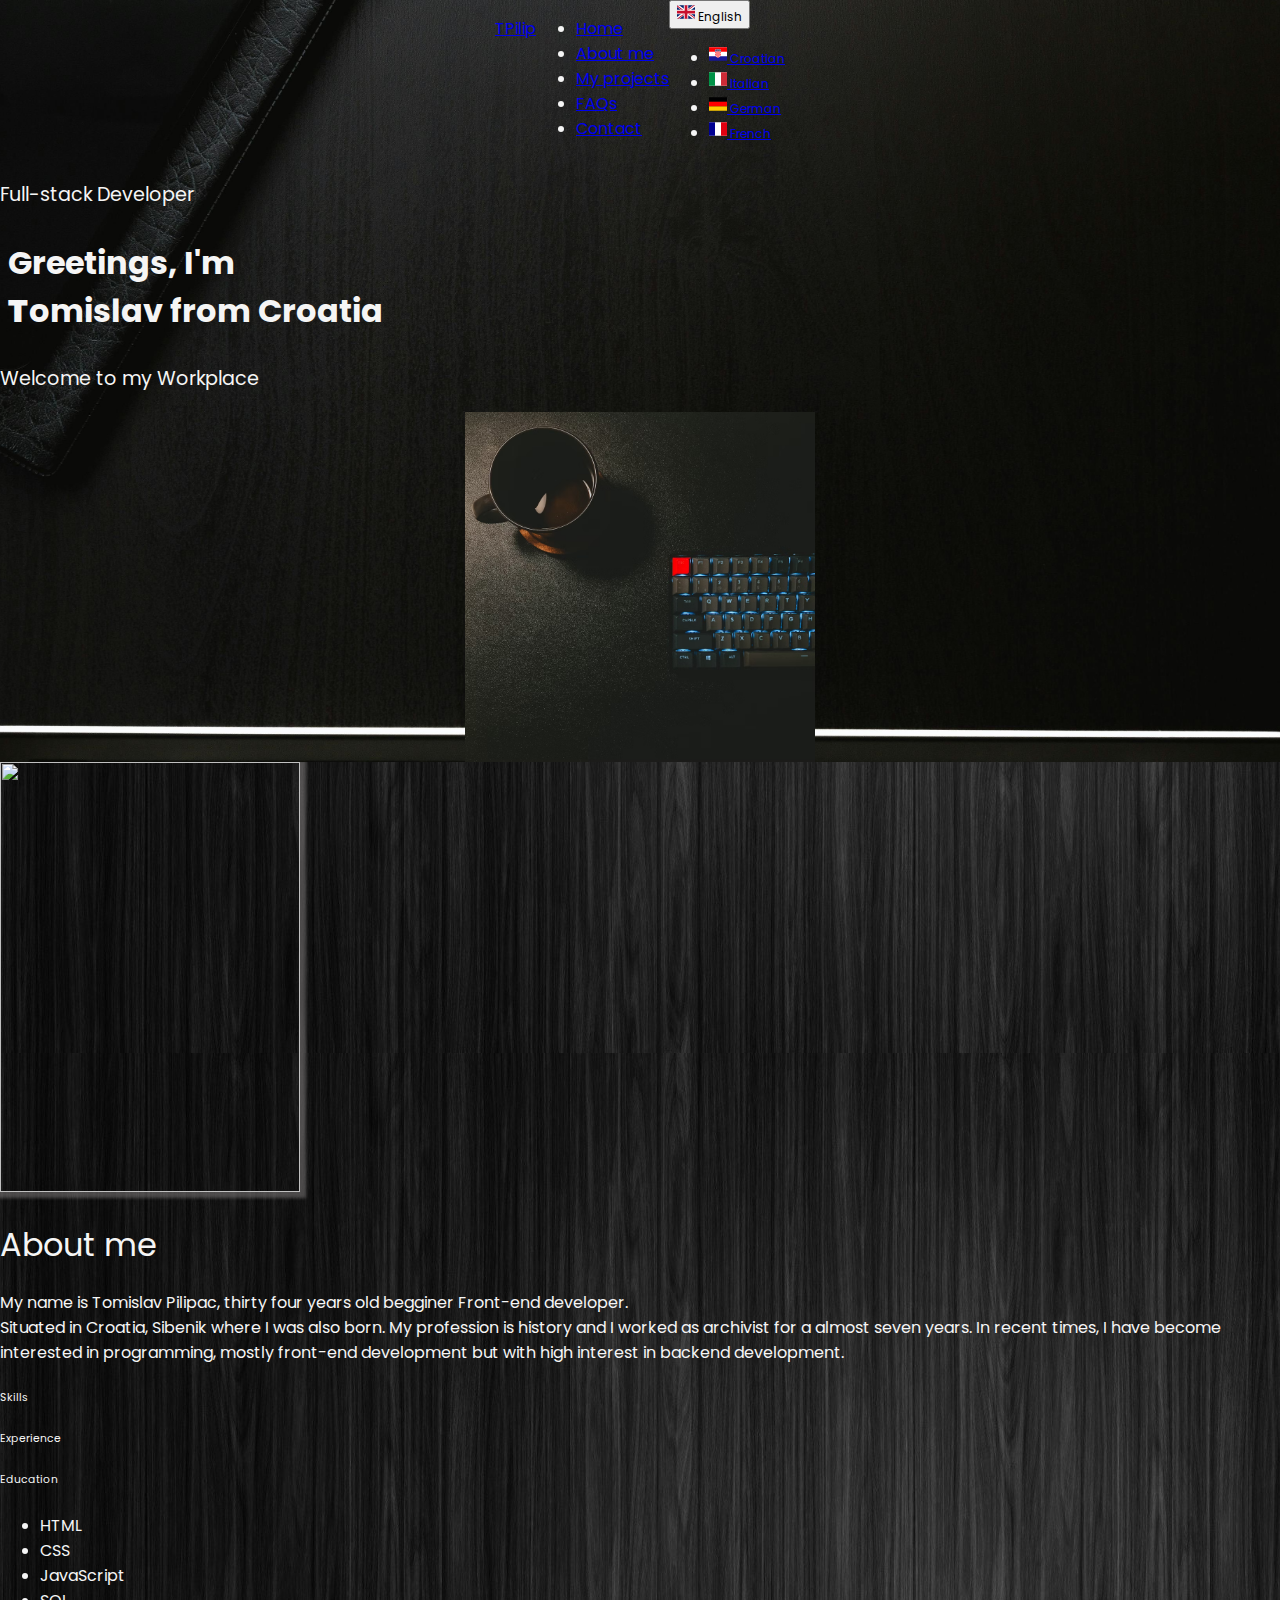
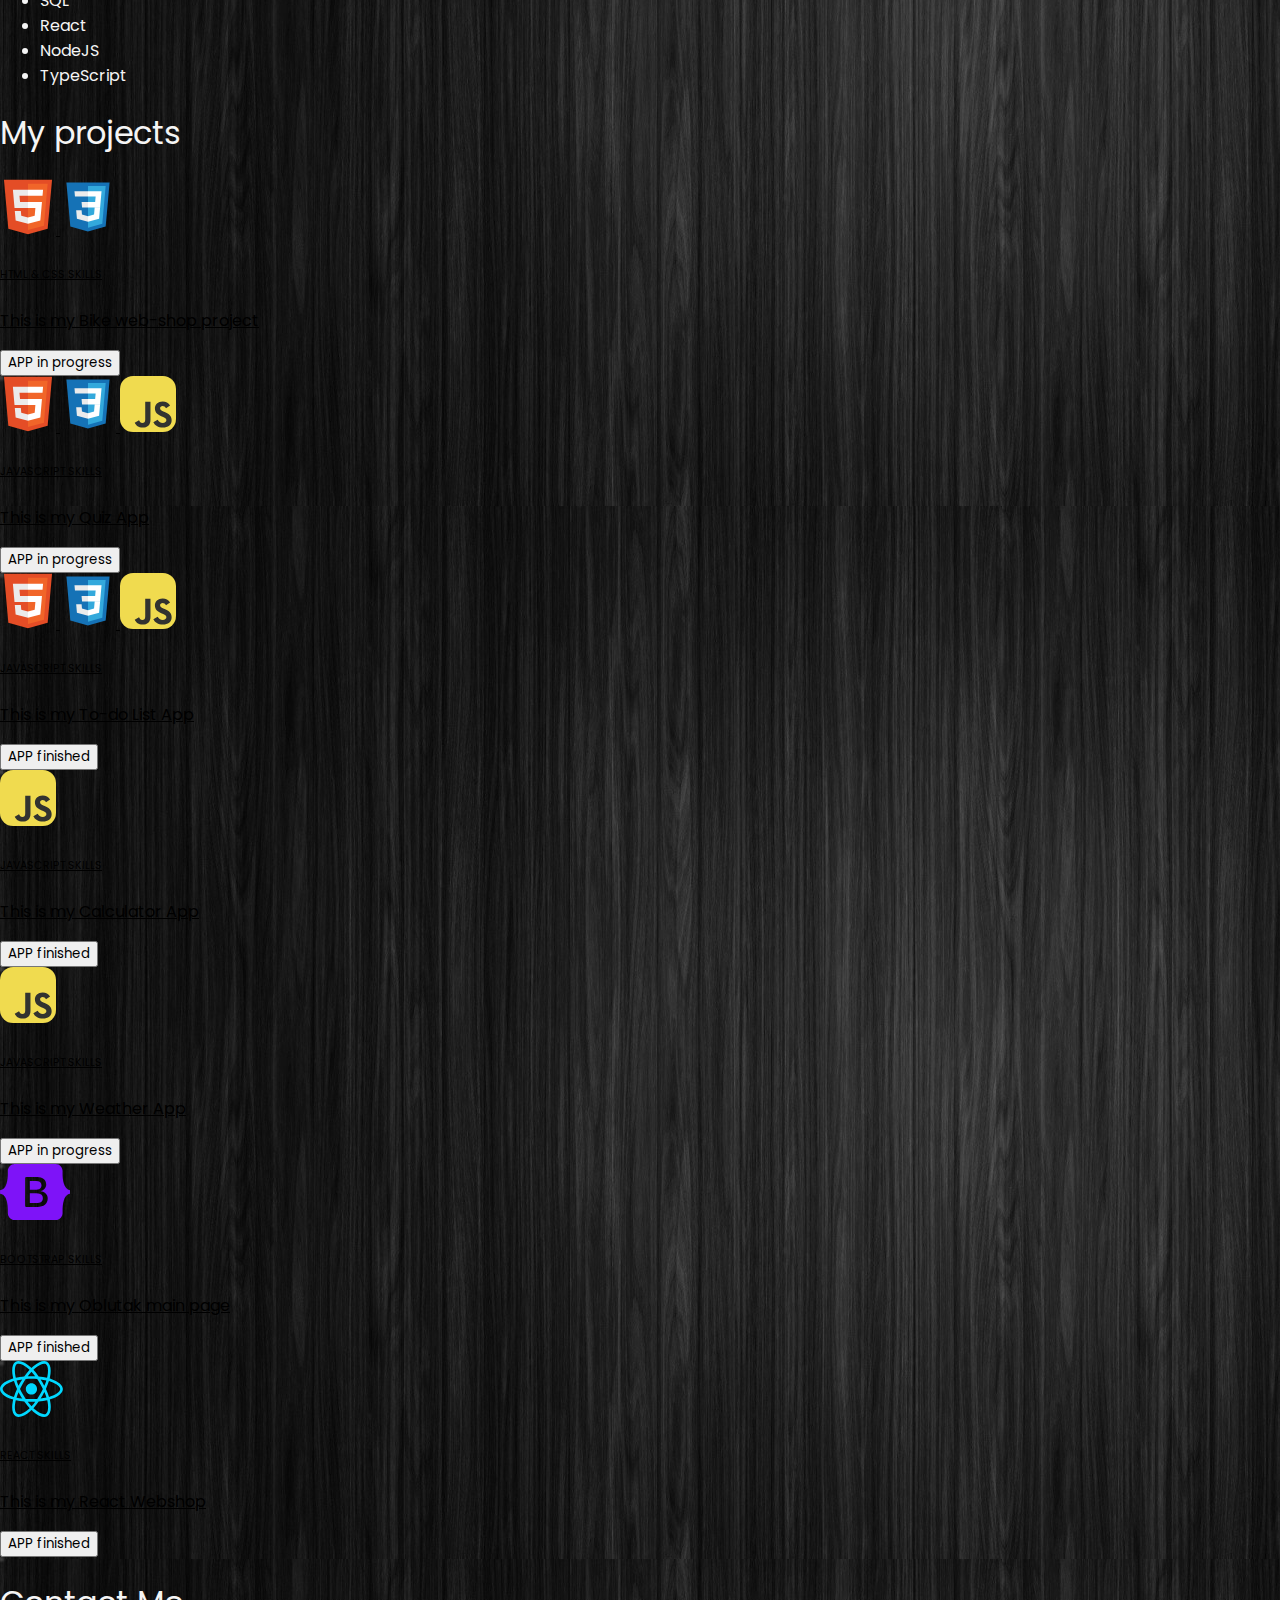
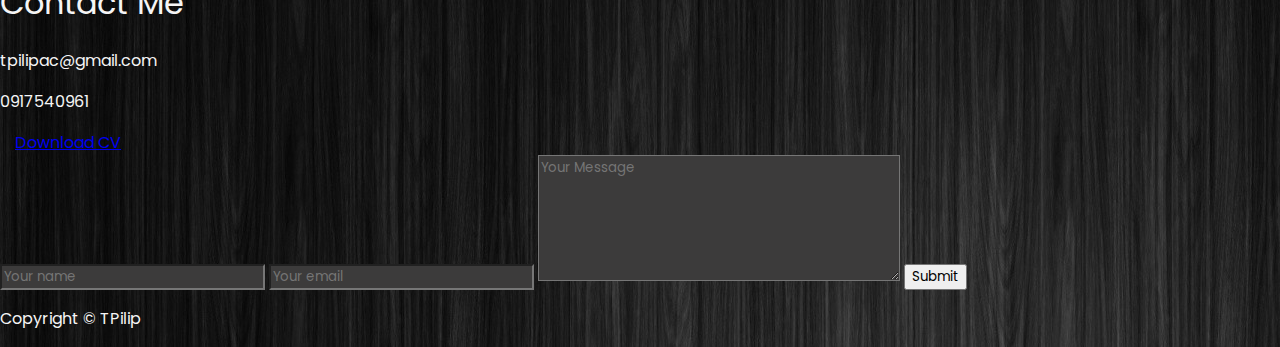
==== commit db979409: "updated index.html" ====
--- a/index.html
+++ b/index.html
@@ -461,7 +461,8 @@
                   >Situated in Croatia, Sibenik where I was also born. My
                   profession is history and I worked as archivist for a almost
                   seven years. In recent times, I have become interested in
-                  programming, mostly front-end development.
+                  programming, mostly front-end development but with high
+                  interest in backend development.
                 </span>
               </p>
             </div>
@@ -482,6 +483,7 @@
                   <li>HTML</li>
                   <li>CSS</li>
                   <li>JavaScript</li>
+                  <li>SQL</li>
                   <li>React</li>
                   <li>NodeJS</li>
                   <li>TypeScript</li>
@@ -566,7 +568,7 @@
           </a>
 
           <a
-            class="col-xl-3 col-md-5 mt-sm-4 p-4 rounded-3 projects-container text-white text-decoration-none"
+            class="col-xl-3 col-md-5 mt-sm-4 mt-2 p-4 rounded-3 projects-container text-white text-decoration-none"
             href="Quiz aplikacija/quiz.html"
           >
             <div>
@@ -648,7 +650,7 @@
             </div>
           </a>
           <a
-            class="col-xl-3 col-md-5 mt-sm-4 p-4 projects-container rounded-3 text-white text-decoration-none"
+            class="col-xl-3 col-md-5 mt-sm-4 mt-2 p-4 projects-container rounded-3 text-white text-decoration-none"
             href="To-Do List aplikacija/to_do_list.html"
           >
             <div>
@@ -732,7 +734,7 @@
         </div>
         <div class="row d-flex justify-content-between mt-5 project-row">
           <a
-            class="col-xl-3 col-md-5 mt-sm-4 p-4 projects-container rounded-3 text-white text-decoration-none"
+            class="col-xl-3 col-md-5 mt-sm-4 mt-2 p-4 projects-container rounded-3 text-white text-decoration-none"
             href="Calculator/calculator.html"
           >
             <div>
@@ -761,7 +763,7 @@
           </a>
 
           <a
-            class="col-xl-3 col-md-5 p-4 mt-sm-4 rounded-3 projects-container text-white text-decoration-none"
+            class="col-xl-3 col-md-5 p-4 mt-sm-4 mt-2 rounded-3 projects-container text-white text-decoration-none"
             href="Weather aplikacija/weather.html"
           >
             <div>
@@ -789,7 +791,7 @@
             </div>
           </a>
           <a
-            class="col-xl-3 col-md-5 mt-sm-4 p-4 projects-container rounded-3 text-white text-decoration-none"
+            class="col-xl-3 col-md-5 mt-sm-4 mt-2 p-4 projects-container rounded-3 text-white text-decoration-none"
             href="Oblutak_web_page/index.html"
           >
             <div>
@@ -815,14 +817,10 @@
           </a>
           <div class="row d-flex justify-content-between mt-5 project-row">
             <a
-              class="col-xl-3 col-md-5 mt-sm-4 p-4 projects-container rounded-3 text-white text-decoration-none"
+              class="col-xl-3 col-md-5 mt-sm-4 mt-2 p-4 projects-container rounded-3 text-white text-decoration-none"
               href="https://react-webshop-teal.vercel.app/"
             >
-              <div
-                class="wow slideInLeft"
-                data-wow-duration="2s"
-                data-wow-delay="5s"
-              >
+              <div>
                 <svg
                   xmlns="http://www.w3.org/2000/svg"
                   width="3.93em"
